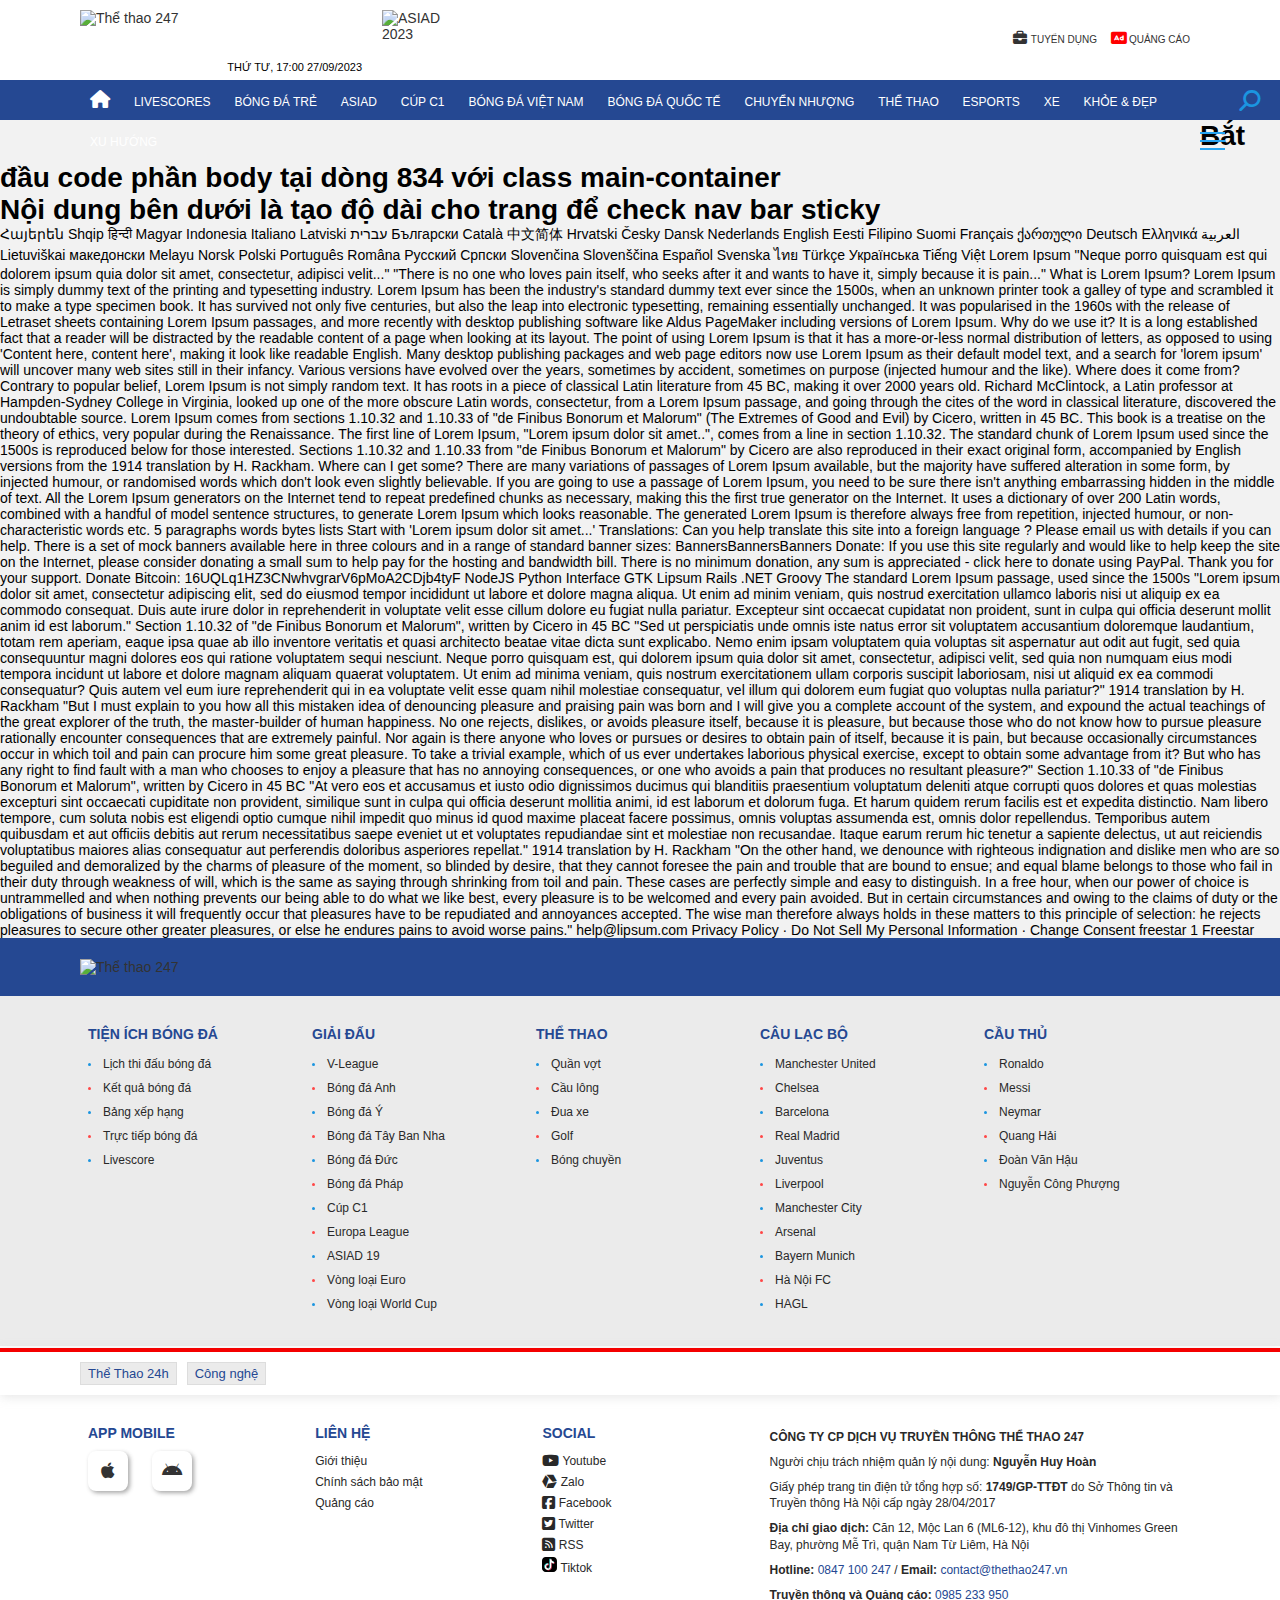
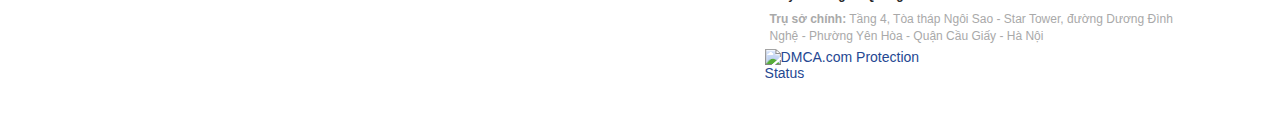
==== Web_Sport_News/index.html @ ed6957b5 "code phan header va footer cua trang web" ====
<!DOCTYPE html>
<html lang="en">
<head>
    <meta charset="UTF-8">
    <meta name="viewport" content="width=device-width, initial-scale=1.0">
    <link rel="stylesheet" href="https://cdnjs.cloudflare.com/ajax/libs/font-awesome/6.4.2/css/all.min.css">
    <link rel="stylesheet" href="./assets/css/bootstrap-5.3.1-dist/css/bootstrap-grid.min.css">
    <link rel="stylesheet" href="./assets/css/bootstrap-5.3.1-dist/js/bootstrap.min.js">
    <link rel="stylesheet" href="./assets/css/style.css">
    <link rel="shortcut icon" href="https://thethao247.vn/frontend/images/favicon.ico?v=2.3.1" type="image/x-icon">
    <title>THỂ THAO 247 - Tin thể thao, tỷ số &amp; lịch thi đấu mới nhất</title>
    
</head>
<body>

    <!-- Phan header cua trang web -->
    <header>
        <div class="container">
            <div class="top-header relative p-10-0">
                <div class="d-flex">
                    <div class="logo relative">
                        <a href="https://thethao247.vn/" title="Thể thao 247">
                            <img src="https://thethao247.vn/frontend/images/logo.svg?" alt="Thể thao 247">
                        </a>
                        <span class="date">Thứ tư, 17:00 27/09/2023</span>
                    </div>

                    <div class="logo-event">
                        <a href="https://thethao247.vn/asiad" title="ASIAD 2023">
                            <img src="https://thethao247.vn/frontend/events/asiad/img/asiad-logo.svg?v=2.3.1" width="75" height="75" style="height:60px; width:auto;" alt="ASIAD 2023">
                        </a>
                    </div>
                </div>

                <div class="submenu_social relative">
                    <ul class="submenu">
                        <li>
                            <a href="https://jobs.thethao247.vn/" target="_blank" rel="nofollow noopener">
                                <i class="fa-solid fa-briefcase"></i>
                                Tuyển dụng
                            </a>
                        </li>
                        <li>
                            <a rel="nofollow" href="/bao-gia.html" title="Quảng cáo">
                                <i style="color: red;" class="fa-solid fa-rectangle-ad"></i>
                                Quảng cáo
                            </a>
                        </li>
                    </ul>
                </div>
            </div>
        </div>

        <nav id="navbar" class="navigation">
            <div class="main_nav">
                <div class="container">
                    <ul style="list-style: none;" class="nav_content">
                        <li>
                            <a href="https://thethao247.vn/#" title="Trang chủ Thể Thao 247" class="home-icon">
                                <i class="fa fa-home" aria-hidden="true"></i>
                            </a>
                        </li>

                        <li>
                            <a class="relative " href="https://thethao247.vn/livescores/" title="Livescores">
                                Livescores
                            </a>
                        </li>

                        <li>
                            <a class="relative " href="https://thethao247.vn/bong-da-tre-c329/" title="Bóng đá trẻ">
                                Bóng đá trẻ
                            </a>
                        </li>

                        <li id="asiad_hover">
                            <a  class="relative " href="https://thethao247.vn/asiad" title="ASIAD ">
                                ASIAD
                            </a>
                            <div id="asiad_hover_display" class="cate-child bg-3">
                                <div class="container">
                                    <nav>
                                        <a href="https://thethao247.vn/asiad/bong-da" title="Bóng đá">
                                            Bóng đá 
                                        </a>
                                        <a href="https://thethao247.vn/406-lich-thi-dau-bong-da-nam-asiad-2023-d295588.html" title="Lịch bóng đá nam">
                                            Lịch bóng đá nam 
                                        </a>
                                        <a href="https://thethao247.vn/73-bang-tong-sap-huy-chuong-asiad-2023-d295903.html" title="Bảng tổng sắp">
                                            Bảng tổng sắp 
                                        </a>
                                        <a href="https://thethao247.vn/asiad/esports" title="Esports">
                                            Esports 
                                        </a>
                                        <a href="https://thethao247.vn/asiad/mon-khac" title="Môn khác">
                                            Môn khác 
                                        </a>
                                    </nav>
                                </div>
                            </div>
                        </li>

                        <li>
                            <a class="relative " href="https://thethao247.vn/champions-league-c13/" title="Cúp C1">
                                Cúp C1
                            </a>
                        </li>

                        <li id="football_vn">
                            <a class="relative " href="https://thethao247.vn/bong-da-viet-nam-c1/" title="Bóng đá Việt Nam">
                            Bóng đá Việt Nam
                            </a>
                            <div id="football_vn_display" class="cate-child bg-5">
                                <div class="container">
                                    <nav>
                                        <a href="https://thethao247.vn/v-league-c15/" title="V-League">
                                            V-League 
                                        </a>
                                        <a href="https://thethao247.vn/tuyen-quoc-gia-vn-c19/" title="Đội tuyển Quốc gia">
                                            Đội tuyển Quốc gia 
                                        </a>
                                        <a href="https://thethao247.vn/bong-da-nu-viet-nam-c20/" title="Bóng Đá Nữ">
                                            Bóng Đá Nữ
                                        </a>
                                        <a href="https://thethao247.vn/u23-asian-cup" title="U23 Châu Á">
                                            U23 Châu Á 
                                        </a>
                                        <a href="https://thethao247.vn/u20-chau-a-c321/" title="U20 Châu Á">
                                            U20 Châu Á 
                                        </a>
                                        <a href="https://thethao247.vn/aff-cup" title="AFF Cup 2022">
                                            AFF Cup 2022 
                                        </a>
                                        <a href="https://thethao247.vn/noi-soi-bong-da-viet-c33/" title="Sự kiện">
                                            Sự kiện 
                                        </a>
                                        <ul class="more_sub_cate">
                                            <li id="more_view">
                                                <a href="#">Xem thêm 
                                                    <i style="color: inherit;" class="fa fa-angle-down" aria-hidden="true"></i>
                                                </a>
                                                <ul id="more_view_display" class="list_more_sub_cate">
                                                    <li>
                                                        <a href="https://thethao247.vn/aff-cup" title="AFF Cup 2021">
                                                            AFF Cup 2021 
                                                        </a>
                                                    </li>
                                                    <li>
                                                        <a href="https://thethao247.vn/u17-asian-cup" title="U17 Châu Á">
                                                            U17 Châu Á 
                                                        </a>
                                                    </li>
                                                    <li>
                                                        <a href="https://thethao247.vn/sea-games" title="SEA Games 32">
                                                            SEA Games 32 
                                                        </a>
                                                    </li>
                                                    <li>
                                                        <a href="https://thethao247.vn/aff-u19" title="AFF U19">
                                                            AFF U19 
                                                        </a>
                                                    </li>
                                                    <li>
                                                        <a href="/aff-u16" title="AFF U16">
                                                            AFF U16 
                                                        </a>
                                                    </li>
                                                    <li>
                                                        <a href="https://thethao247.vn/futsal-c184/" title="Futsal">
                                                            Futsal 
                                                        </a>
                                                    </li>
                                                    <li>
                                                        <a href="https://thethao247.vn/u21-quoc-te-2020-c220/" title="U21 Quốc Gia">
                                                            U21 Quốc Gia 
                                                        </a>
                                                    </li>
                                                    <li>
                                                        <a href="https://thethao247.vn/u23-asian-cup" title="U23 Châu Á">
                                                            U23 Châu Á 
                                                        </a>
                                                    </li>
                                                    <li>
                                                        <a href="https://thethao247.vn/u19-quoc-gia-c225/" title="U19 Việt Nam">
                                                            U19 Việt Nam 
                                                        </a>
                                                    </li>
                                                    <li>
                                                        <a href="https://thethao247.vn/afc-cup-champions-league-c226/" title="AFC Cup - C1">
                                                            AFC Cup - C1 
                                                        </a>
                                                    </li>
                                                    <li>
                                                        <a href="https://thethao247.vn/thai-league-c227/" title="Thai League">
                                                            Thai League 
                                                        </a>
                                                    </li>
                                                    <li>
                                                        <a href="https://thethao247.vn/jleague-2021-c291/" title="J.League 2021">
                                                            J.League 2021 
                                                        </a>
                                                    </li>
                                                </ul>
                                            </li>
                                        </ul>
                                    </nav>
                                </div>
                            </div>
                        </li>

                        <li id="football_world">
                            <a class="relative " href="https://thethao247.vn/bong-da-quoc-te-c2/" title="Bóng đá quốc tế">
                                Bóng đá quốc tế
                            </a>
                            <div id="football_world_display" class="cate-child bg-6">
                                <div class="container">
                                    <nav>
                                        <a href="https://thethao247.vn/europa-league-c75/" title="Cúp C2 Europa League">
                                            Cúp C2 Europa League 
                                        </a>
                                        <a href="/euro" title="Euro 2024">
                                            Euro 2024 
                                        </a>
                                        <a href="https://thethao247.vn/bong-da-anh-c8/" title="Bóng đá Anh">
                                            Bóng đá Anh 
                                        </a>
                                        <a href="https://thethao247.vn/uefa-nations-league-c323/" title="UEFA Nations League">
                                            UEFA Nations League 
                                        </a>
                                        <a href="https://thethao247.vn/champions-league-c13/" title="Cúp C1">
                                            Cúp C1 
                                        </a>
                                        <a href="https://thethao247.vn/bong-da-tbn-c9/" title="Bóng đá Tây Ban Nha">
                                            Bóng đá Tây Ban Nha 
                                        </a>
                                        <a href="https://thethao247.vn/bong-da-y-c10/" title="Bóng đá Ý">
                                            Bóng đá Ý 
                                        </a>
                                        <ul class="more_sub_cate">
                                            <li id="football_world_more_view">
                                                <a href="#">
                                                    Xem thêm 
                                                    <i style="color: inherit;" class="fa fa-angle-down" aria-hidden="true"></i>
                                                </a>
                                                <ul id="football_world_more_view_display" class="list_more_sub_cate">
                                                    <li>
                                                        <a href="https://thethao247.vn/bong-da-phap-c12/" title="Bóng đá Pháp">
                                                            Bóng đá Pháp 
                                                        </a>
                                                    </li>
                                                    <li>
                                                        <a href="https://thethao247.vn/cac-giai-bong-da-quoc-te-khac-c34/" title="Các giải khác">
                                                            Các giải khác 
                                                        </a>
                                                    </li>
                                                    <li>
                                                        <a href="/world-cup" title="World Cup 2022">
                                                            World Cup 2022 
                                                        </a>
                                                    </li>
                                                    <li>
                                                        <a href="https://thethao247.vn/europa-league-c75/" title="Cúp C2 Europa League">
                                                            Cúp C2 Europa League 
                                                        </a>
                                                    </li>
                                                    <li>
                                                        <a href="https://thethao247.vn/confederations-cup-c84/" title="Confederations Cup">
                                                            Confederations Cup 
                                                        </a>
                                                    </li>
                                                    <li>
                                                        <a href="https://thethao247.vn/copa-america-c186/" title="Copa America 2024">
                                                            Copa America 2024 
                                                        </a>
                                                    </li>
                                                    <li>
                                                        <a href="https://thethao247.vn/icc-international-champions-cup-c216/" title="ICC 2019">
                                                            ICC 2019 
                                                        </a>
                                                    </li>
                                                    <li>
                                                        <a href="https://thethao247.vn/danh-thu-c221/" title="Danh thủ">
                                                            Danh thủ 
                                                        </a>
                                                    </li>
                                                    <li>
                                                        <a href="https://thethao247.vn/concacaf-gold-cup-c224/" title="CONCACAF Gold Cup">
                                                            CONCACAF Gold Cup 
                                                        </a>
                                                    </li>
                                                    <li>
                                                        <a href="https://thethao247.vn/nhan-dinh-bong-da-c288/" title="Nhận định bóng đá ">
                                                            Nhận định bóng đá 
                                                        </a>
                                                    </li>
                                                    <li>
                                                        <a href="https://thethao247.vn/bong-da-duc-c11/" title="Bóng đá Đức">
                                                            Bóng đá Đức 
                                                        </a>
                                                    </li>
                                                </ul>
                                            </li>
                                        </ul>
                                    </nav>
                                </div>
                            </div>
                        </li>

                        <li>
                            <a class="relative " href="https://thethao247.vn/tin-chuyen-nhuong-c14/" title="Chuyển nhượng">
                                Chuyển nhượng
                            </a>
                        </li>

                        <li id="sport_nav_bar">
                            <a class="relative " href="https://thethao247.vn/the-thao-tong-hop-c5/" title="Thể Thao">
                                Thể Thao
                            </a>
                            <div id="sport_nav_bar_display" class="cate-child bg-0">
                                <div class="container">
                                    <nav>
                                        <a href="https://thethao247.vn/bong-chuyen-c45/" title="Bóng chuyền">
                                            Bóng chuyền 
                                        </a>
                                        <a href="https://thethao247.vn/quan-vot-tennis-c4/" title="Tennis - Quần vợt">
                                            Tennis - Quần vợt 
                                        </a>
                                        <a href="https://thethao247.vn/bong-ro-c43/" title="Bóng rổ">
                                            Bóng rổ 
                                        </a>
                                        <a href="https://thethao247.vn/vo-thuat-c228/" title="Võ thuật">
                                            Võ thuật 
                                        </a>
                                        <a href="https://thethao247.vn/the-gioi-phui-c192/" title="Thế giới Phủi">
                                            Thế giới Phủi 
                                        </a>
                                        <a href="https://thethao247.vn/cac-mon-khac-c46/" title="Các môn khác">
                                            Các môn khác 
                                        </a>
                                        <a href="https://thethao247.vn/mma-c317/" title="MMA">
                                            MMA 
                                        </a>
                                        <ul class="more_sub_cate">
                                            <li id="sport_nav_bar_more_view">
                                                <a href="#">
                                                    Xem thêm 
                                                    <i style="color: inherit;" class="fa fa-angle-down" aria-hidden="true"></i>
                                                </a>
                                                <ul style="background: #0072bb;" id="sport_nav_bar_more_view_display" class="list_more_sub_cate">
                                                    <li>
                                                        <a href="https://thethao247.vn/golf-c42/" title="Golf">
                                                            Golf 
                                                        </a>
                                                    </li>
                                                    <li>
                                                        <a href="https://thethao247.vn/cau-long-c44/" title="Cầu lông">
                                                            Cầu lông 
                                                        </a>
                                                    </li>
                                                    <li>
                                                        <a href="https://thethao247.vn/doc-gia-viet-c47/" title="Độc giả viết">
                                                            Độc giả viết 
                                                        </a>
                                                    </li>
                                                    <li>
                                                        <a href="https://thethao247.vn/nhan-vat-su-kien-the-thao-c121/" title="Nhân vật &amp; Sự kiện">
                                                            Nhân vật &amp; Sự kiện 
                                                        </a>
                                                    </li>
                                                    <li>
                                                        <a href="https://thethao247.vn/chay-bo-c287/" title="Chạy bộ">
                                                            Chạy bộ 
                                                        </a>
                                                    </li>
                                                    <li>
                                                        <a href="https://thethao247.vn/vo-thuat-c228/" title="Võ thuật">
                                                            Võ thuật 
                                                        </a>
                                                    </li>
                                                </ul>
                                            </li>
                                        </ul>
                                    </nav>
                                </div>
                            </div>
                        </li>

                        <li id="esports_nav">
                            <a class="relative " href="https://thethao247.vn/esports-c180/" title="Esports">
                                Esports
                            </a>
                            <div id="esports_nav_display" class="cate-child bg-1">
                                <div class="container">
                                    <nav>
                                        <a href="https://thethao247.vn/lien-minh-huyen-thoai-c181/" title="LMHT">
                                            LMHT 
                                        </a>
                                        <a href="https://thethao247.vn/dau-truong-chan-ly-c303/" title="Đấu Trường Chân Lý">
                                            Đấu Trường Chân Lý 
                                        </a>
                                        <a href="https://thethao247.vn/lmht-toc-chien-c289/" title="LMHT Tốc Chiến">
                                            LMHT Tốc Chiến 
                                        </a>
                                        <a href="https://thethao247.vn/valorant-c305/" title="Valorant">
                                            Valorant 
                                        </a>
                                        <a href="https://thethao247.vn/genshin-impact-c306/" title="Genshin Impact">
                                            Genshin Impact 
                                        </a>
                                        <a href="https://thethao247.vn/cosplay-c307/" title="Cosplay">
                                            Cosplay 
                                        </a>
                                        <a href="https://thethao247.vn/pubg-c236/" title="PUBG">
                                            PUBG 
                                        </a>
                                        <ul class="more_sub_cate">
                                            <li id="esports_nav_more_view">
                                                <a href="#">
                                                    Xem thêm 
                                                    <i style="color: inherit;" class="fa fa-angle-down" aria-hidden="true"></i>
                                                </a>
                                                <ul id="esports_nav_more_view_display" class="list_more_sub_cate">
                                                    <li>
                                                        <a href="https://thethao247.vn/Giftcode-c304/" title="Giftcode">
                                                            Giftcode 
                                                        </a>
                                                    </li>
                                                    <li>
                                                        <a href="https://thethao247.vn/lien-quan-mobile-c241/" title="Liên Quân Mobile">
                                                            Liên Quân Mobile 
                                                        </a>
                                                    </li>
                                                    <li>
                                                        <a href="https://thethao247.vn/fifa-online-3-c182/" title="FIFA Online 4">
                                                            FIFA Online 4 
                                                        </a>
                                                    </li>
                                                    <li>
                                                        <a href="https://thethao247.vn/dota-2-c244/" title="Dota 2">
                                                            Dota 2 
                                                        </a>
                                                    </li>
                                                    <li>
                                                        <a href="https://thethao247.vn/pes-c280/" title="PES">
                                                            PES 
                                                        </a>
                                                    </li>
                                                </ul>
                                            </li>
                                        </ul>
                                    </nav>
                                </div>
                            </div>
                        </li>

                        <li id="car_nav_bar">
                            <a class="relative " href="https://thethao247.vn/xe-co-c191/" title="Xe">
                                Xe
                            </a>
                            <div id="car_nav_bar_display" class="cate-child bg-2">
                                <div class="container">
                                    <nav>
                                        <a href="https://thethao247.vn/dua-xe-c41/" title="Đua xe">
                                            Đua xe 
                                        </a>
                                        <a href="https://thethao247.vn/o-to-c200/" title="Ô tô">
                                            Ô tô 
                                        </a>
                                        <a href="https://thethao247.vn/xe-may-c201/" title="Xe máy">
                                            Xe máy 
                                        </a>
                                        <a href="https://thethao247.vn/bang-gia-xe-c202/" title="Bảng giá xe">
                                            Bảng giá xe 
                                        </a>
                                        <a href="https://thethao247.vn/tu-van-c203/" title="Tư vấn">
                                            Tư vấn 
                                        </a>
                                        <a href="https://thethao247.vn/danh-gia-xe-c204/" title="Đánh giá xe">
                                            Đánh giá xe 
                                        </a>
                                        <a href="https://thethao247.vn/kinh-nghiem-xe-co-c205/" title="Kinh nghiệm xe cộ">
                                            Kinh nghiệm xe cộ 
                                        </a>
                                        <ul class="more_sub_cate">
                                            <li id="car_nav_bar_more_view">
                                                <a href="#">
                                                    Xem thêm 
                                                    <i style="color: inherit;" class="fa fa-angle-down" aria-hidden="true"></i>
                                                </a>
                                                <ul id="car_nav_bar_more_view_display" class="list_more_sub_cate">
                                                    <li>
                                                        <a href="https://thethao247.vn/camera-hanh-trinh-c206/" title="Camera Hành Trình">
                                                            Camera Hành Trình 
                                                        </a>
                                                    </li>
                                                    <li>
                                                        <a href="https://thethao247.vn/dua-xe-f1-2020-c285/" title="Đua xe F1 2022">
                                                            Đua xe F1 2022 
                                                        </a>
                                                    </li>
                                                </ul>
                                            </li>
                                        </ul>
                                    </nav>
                                </div>
                            </div>
                        </li>

                        <li>
                            <a class="relative " href="https://thethao247.vn/list-c261/" title="Khỏe &amp; Đẹp">
                                    Khỏe &amp; Đẹp
                            </a>
                        </li>

                        <li id="trend_nav_bar">
                            <a class="relative " href="https://thethao247.vn/can-biet-c123/" title="Xu hướng">
                                Xu hướng
                            </a>
                            <div id="trend_nav_bar_display" class="cate-child bg-4">
                                <div class="container">
                                    <nav>
                                        <a href="https://thethao247.vn/suc-khoe-the-thao-c124/" title="Sức khỏe  &amp; thể thao">
                                            Sức khỏe &amp; thể thao 
                                        </a>
                                        <a href="https://thethao247.vn/dia-diem-the-thao-c125/" title="Địa điểm &amp; thể thao">
                                            Địa điểm &amp; thể thao 
                                        </a>
                                        <a href="https://thethao247.vn/shop-the-thao-c126/" title="Shop Thể thao">
                                            Shop Thể thao 
                                        </a>
                                        <a href="https://thethao247.vn/cong-nghe-so-c127/" title="Công nghệ số">
                                            Công nghệ số 
                                        </a>
                                    </nav>
                                </div>
                            </div>
                        </li>
                    </ul>

                    <div class="topsearch">
                        <a href="#" class="btn_search" onclick="searchClick();">
                            <i id="exit_search" class="fa-solid fa-magnifying-glass fa-rotate-90"></i>
                        </a>
                    </div>

                    <input type="checkbox" id="menu">

                    <label for="menu" class="icon_menu menu_full">
                        <div class="menu"></div>
                    </label>
                    
                    <div class="show_menu_full clwhite">
                        <div class="container">
                            <div class="d-flex">
                                <div class="col83per">
                                    <div class="d-flex">
                                        <div class="col20per mb-25">
                                            <div class="title_menu_full">
                                                Bóng đá Việt Nam
                                            </div>
                                            <ul class="list_show_menu_full">
                                                <li>
                                                <a href="https://thethao247.vn/u20-chau-a-c321/" title="U20 Châu Á">
                                                U20 Châu Á </a>
                                                </li>
                                                <li>
                                                <a href="https://thethao247.vn/v-league-c15/" title="V-League">
                                                V-League </a>
                                                </li>
                                                <li>
                                                <a href="https://thethao247.vn/tuyen-quoc-gia-vn-c19/" title="Đội tuyển Quốc gia">
                                                Đội tuyển Quốc gia </a>
                                                </li>
                                                <li>
                                                <a href="https://thethao247.vn/u19-quoc-gia-c225/" title="U19 Việt Nam">
                                                U19 Việt Nam </a>
                                                </li>
                                            </ul>
                                        </div>
                                        <div class="col20per mb-25">
                                            <div class="title_menu_full">
                                                Ngoại hạng Anh
                                            </div>
                                            <ul class="list_show_menu_full">
                                                <li>
                                                <a href="https://thethao247.vn/bong-da-anh-c8/" title="Tin tức">
                                                Tin tức </a>
                                                </li>
                                                <li>
                                                <a href="https://thethao247.vn/lich-thi-dau-bong-da/premier-league-gd9.html" title="Lịch thi đấu">
                                                Lịch thi đấu </a>
                                                </li>
                                                <li>
                                                <a href="https://thethao247.vn/bang-xep-hang-bong-da/premier-league-gd9.html" title="Bảng xếp hạng">
                                                Bảng xếp hạng </a>
                                                </li>
                                            </ul>
                                        </div>
                                        <div class="col20per mb-25">
                                            <div class="title_menu_full">
                                                Serie A
                                            </div>
                                            <ul class="list_show_menu_full">
                                                    <li>
                                                    <a href="https://thethao247.vn/bong-da-y-c10/" title="Tin tức">
                                                    Tin tức </a>
                                                    </li>
                                                    <li>
                                                    <a href="https://thethao247.vn/lich-thi-dau-bong-da/serie-a-gd15.html" title="Lịch thi đấu">
                                                    Lịch thi đấu </a>
                                                    </li>
                                                    <li>
                                                    <a href="https://thethao247.vn/bang-xep-hang-bong-da/serie-a-gd15.html" title="Bảng xếp hạng">
                                                    Bảng xếp hạng </a>
                                                    </li>
                                            </ul>
                                        </div>
                                        <div class="col20per mb-25">
                                            <div class="title_menu_full">
                                                Pháp
                                            </div>
                                            <ul class="list_show_menu_full">
                                                        <li>
                                                        <a href="https://thethao247.vn/bong-da-phap-c12/" title="Tin tức">
                                                        Tin tức </a>
                                                        </li>
                                                        <li>
                                                        <a href="https://thethao247.vn/lich-thi-dau-bong-da/ligue-1-gd10.html" title="Lịch thi đấu">
                                                        Lịch thi đấu </a>
                                                        </li>
                                                        <li>
                                                        <a href="https://thethao247.vn/bang-xep-hang-bong-da/ligue-1-gd10.html" title="Bảng xếp hạng">
                                                        Bảng xếp hạng </a>
                                                        </li>
                                            </ul>
                                        </div>
                                        <div class="col20per mb-25">
                                            <div class="title_menu_full">
                                                Tây Ban Nha
                                            </div>
                                            <ul class="list_show_menu_full">
                                                <li>
                                                <a href="https://thethao247.vn/bong-da-tbn-c9/" title="Tin tức">
                                                Tin tức </a>
                                                </li>
                                                <li>
                                                <a href="https://thethao247.vn/lich-thi-dau-bong-da/la-liga-gd14.html" title="Lịch thi đấu">
                                                Lịch thi đấu </a>
                                                </li>
                                                <li>
                                                <a href="https://thethao247.vn/bang-xep-hang-bong-da/la-liga-gd14.html" title="Bảng xếp hạng">
                                                Bảng xếp hạng </a>
                                                </li>
                                            </ul>
                                        </div>
                                        <div class="col20per mb-25">
                                            <div class="title_menu_full">
                                                Cúp C1 châu Âu
                                            </div>
                                            <ul class="list_show_menu_full">
                                                <li>
                                                <a href="https://thethao247.vn/champions-league-c13/" title="Tin tức">
                                                Tin tức </a>
                                                </li>
                                                <li>
                                                <a href="https://thethao247.vn/lich-thi-dau-bong-da/uefa-champions-league-gd3.html" title="Lịch thi đấu">
                                                Lịch thi đấu </a>
                                                </li>
                                                <li>
                                                <a href="https://thethao247.vn/bang-xep-hang-bong-da/uefa-champions-league-gd3.html" title="Bảng xếp hạng">
                                                Bảng xếp hạng </a>
                                                </li>
                                            </ul>
                                        </div>
                                        <div class="col20per mb-25">
                                            <div class="title_menu_full">
                                                Cúp C2 Europa League
                                            </div>
                                            <ul class="list_show_menu_full">
                                                <li>
                                                <a href="https://thethao247.vn/europa-league-c75/" title="Tin tức">
                                                Tin tức </a>
                                                </li>
                                                <li>
                                                <a href="https://thethao247.vn/lich-thi-dau-bong-da/uefa-europa-league-gd402.html" title="Lịch thi đấu">
                                                Lịch thi đấu </a>
                                                </li>
                                                <li>
                                                <a href="https://thethao247.vn/bang-xep-hang-bong-da/europa-league-gd402.html" title="Bảng xếp hạng">
                                                Bảng xếp hạng </a>
                                                </li>
                                            </ul>
                                        </div>
                                        <div class="col20per mb-25">
                                            <div class="title_menu_full">
                                                World Cup
                                            </div>
                                            <ul class="list_show_menu_full">
                                                <li>
                                                <a href="https://thethao247.vn/world-cup" title="Tin tức">
                                                Tin tức </a>
                                                </li>
                                                <li>
                                                <a href="/world-cup/lich-thi-dau" title="Lịch thi đấu">
                                                Lịch thi đấu </a>
                                                </li>
                                                <li>
                                                <a href="https://thethao247.vn/world-cup/bang-xep-hang-bong-da" title="Bảng xếp hạng">
                                                Bảng xếp hạng </a>
                                                </li>
                                            </ul>
                                        </div>
                                        <div class="col20per mb-25">
                                            <div class="title_menu_full">
                                                Euro
                                            </div>
                                            <ul class="list_show_menu_full">
                                                <li>
                                                <a href="https://thethao247.vn/euro" title="Tin tức">
                                                Tin tức </a>
                                                </li>
                                                <li>
                                                <a href="https://thethao247.vn/euro/lich-thi-dau-bong-da" title="Lịch thi đấu">
                                                Lịch thi đấu </a>
                                                </li>
                                                <li>
                                                <a href="https://thethao247.vn/euro/bang-xep-hang-bong-da" title="Bảng xếp hạng">
                                                Bảng xếp hạng </a>
                                                </li>
                                            </ul>
                                        </div>
                                        <div class="col20per mb-25">
                                            <div class="title_menu_full">
                                                Đức
                                            </div>
                                            <ul class="list_show_menu_full">
                                                <li>
                                                <a href="https://thethao247.vn/bong-da-duc-c11/" title="Tin tức">
                                                Tin tức </a>
                                                </li>
                                                <li>
                                                <a href="https://thethao247.vn/lich-thi-dau-bong-da/bundesliga-gd13.html" title="Lịch thi đấu">
                                                Lịch thi đấu </a>
                                                </li>
                                                <li>
                                                <a href="https://thethao247.vn/bang-xep-hang-bong-da/bundesliga-gd13.html" title="Bảng xếp hạng">
                                                Bảng xếp hạng </a>
                                                </li>
                                            </ul>
                                        </div>
                                        <div class="col20per mb-25">
                                            <div class="title_menu_full">
                                                Nhận định bóng đá
                                            </div>
                                        </div>
                                        <div class="col20per mb-25">
                                            <div class="title_menu_full">
                                                Thể Thao
                                            </div>
                                            <ul class="list_show_menu_full">
                                                <li>
                                                <a href="https://thethao247.vn/quan-vot-tennis-c4/" title="Tennis - Quần vợt">
                                                Tennis - Quần vợt </a>
                                                </li>
                                                <li>
                                                <a href="https://thethao247.vn/bong-ro-c43/" title="Bóng rổ">
                                                Bóng rổ </a>
                                                </li>
                                                <li>
                                                <a href="https://thethao247.vn/cau-long-c44/" title="Cầu lông">
                                                Cầu lông </a>
                                                </li>
                                                <li>
                                                <a href="https://thethao247.vn/bong-chuyen-c45/" title="Bóng chuyền">
                                                Bóng chuyền </a>
                                                </li>
                                                <li>
                                                <a href="https://thethao247.vn/vo-thuat-c228/" title="Võ thuật">
                                                Võ thuật </a>
                                                </li>
                                            </ul>
                                        </div>
                                    </div>
                                </div>
                                <div class="col16per">
                                    <div class="title_menu_full">Tiện ích bóng đá</div>
                                        <ul class="list_utility">
                                            <li>
                                            <a href="/livescores/" title="Livescores">
                                            <i class="fa-solid fa-video"></i> Livescore </a>
                                            </li>
                                            <li>
                                            <a href="/lich-thi-dau-bong-da/" title="Lịch thi đấu bóng đá">
                                            <i class="fa-solid fa-calendar-days"></i> Lịch thi đấu </a>
                                            </li>
                                            <li>
                                            <a href="/ket-qua-bong-da-truc-tuyen/" title="Kết quả bóng đá">
                                            <i class="fa-solid fa-medal"></i> Kết quả </a>
                                            </li>
                                            <li class="news-24h">
                                            <a href="/bang-xep-hang-bong-da/" title="Bảng xếp hạng bóng đá">
                                            <i class="fa-solid fa-ranking-star"></i> BXH </a>
                                            </li>
                                            <li class="tructiep-li">
                                            <a href="/truc-tiep-bong-da-vip/" title="Trực tiếp bóng đá">
                                            <img src="https://thethao247.vn/frontend/images/ico_tructiep.svg" class="tructiep-icon loading" alt="Trực tiếp"> Trực tiếp </a>
                                            </li>
                                        </ul>
                                    </div>
                                </div>
                            </div>
                        </div>
                    </div>
                </div>
            </div>
        </nav>

        <div class="box_search" id="box_search">
            <div class="container">
                <div class="relative">
                    <form style="height: 50px;display: flex;" action="">
                        <input class="input_search" type="text" placeholder="ĐƯỢC CẢI TIẾN BỞI GOOGLE">
                        <button style="cursor: pointer;height: 30px;width: 30px; margin-top: 5px;margin-left: 15px;padding: 5px;border: 1px solid #4d90fe;background-color: #4d90fe;border-radius: 50%;">
                            <i style="color: white;" class="fa-solid fa-magnifying-glass"></i>
                        </button>
                    </form>
                </div>
            </div>
        </div>
    </header>

    <!-- The de viet noi dung cua trang web -->
    <!-- Phan body cua trang web se duoc code bat dau tu day -------------------------------------------------->
    <div style="height: auto  !important;" class="main-container">
        <h1>
            Bắt đầu code phần body tại dòng 834 với class main-container <br> Nội dung bên dưới là tạo độ dài cho trang để check nav bar sticky
        </h1>
        <p>
            Հայերեն Shqip ‫العربية Български Català 中文简体 Hrvatski Česky Dansk Nederlands English Eesti Filipino Suomi Français ქართული Deutsch Ελληνικά ‫עברית हिन्दी Magyar Indonesia Italiano Latviski Lietuviškai македонски Melayu Norsk Polski Português Româna Pyccкий Српски Slovenčina Slovenščina Español Svenska ไทย Türkçe Українська Tiếng Việt Lorem Ipsum "Neque porro quisquam est qui dolorem ipsum quia dolor sit amet, consectetur, adipisci velit..." "There is no one who loves pain itself, who seeks after it and wants to have it, simply because it is pain..." What is Lorem Ipsum? Lorem Ipsum is simply dummy text of the printing and typesetting industry. Lorem Ipsum has been the industry's standard dummy text ever since the 1500s, when an unknown printer took a galley of type and scrambled it to make a type specimen book. It has survived not only five centuries, but also the leap into electronic typesetting, remaining essentially unchanged. It was popularised in the 1960s with the release of Letraset sheets containing Lorem Ipsum passages, and more recently with desktop publishing software like Aldus PageMaker including versions of Lorem Ipsum. Why do we use it? It is a long established fact that a reader will be distracted by the readable content of a page when looking at its layout. The point of using Lorem Ipsum is that it has a more-or-less normal distribution of letters, as opposed to using 'Content here, content here', making it look like readable English. Many desktop publishing packages and web page editors now use Lorem Ipsum as their default model text, and a search for 'lorem ipsum' will uncover many web sites still in their infancy. Various versions have evolved over the years, sometimes by accident, sometimes on purpose (injected humour and the like). Where does it come from? Contrary to popular belief, Lorem Ipsum is not simply random text. It has roots in a piece of classical Latin literature from 45 BC, making it over 2000 years old. Richard McClintock, a Latin professor at Hampden-Sydney College in Virginia, looked up one of the more obscure Latin words, consectetur, from a Lorem Ipsum passage, and going through the cites of the word in classical literature, discovered the undoubtable source. Lorem Ipsum comes from sections 1.10.32 and 1.10.33 of "de Finibus Bonorum et Malorum" (The Extremes of Good and Evil) by Cicero, written in 45 BC. This book is a treatise on the theory of ethics, very popular during the Renaissance. The first line of Lorem Ipsum, "Lorem ipsum dolor sit amet..", comes from a line in section 1.10.32. The standard chunk of Lorem Ipsum used since the 1500s is reproduced below for those interested. Sections 1.10.32 and 1.10.33 from "de Finibus Bonorum et Malorum" by Cicero are also reproduced in their exact original form, accompanied by English versions from the 1914 translation by H. Rackham. Where can I get some? There are many variations of passages of Lorem Ipsum available, but the majority have suffered alteration in some form, by injected humour, or randomised words which don't look even slightly believable. If you are going to use a passage of Lorem Ipsum, you need to be sure there isn't anything embarrassing hidden in the middle of text. All the Lorem Ipsum generators on the Internet tend to repeat predefined chunks as necessary, making this the first true generator on the Internet. It uses a dictionary of over 200 Latin words, combined with a handful of model sentence structures, to generate Lorem Ipsum which looks reasonable. The generated Lorem Ipsum is therefore always free from repetition, injected humour, or non-characteristic words etc. 5 paragraphs words bytes lists Start with 'Lorem ipsum dolor sit amet...' Translations: Can you help translate this site into a foreign language ? Please email us with details if you can help. There is a set of mock banners available here in three colours and in a range of standard banner sizes: BannersBannersBanners Donate: If you use this site regularly and would like to help keep the site on the Internet, please consider donating a small sum to help pay for the hosting and bandwidth bill. There is no minimum donation, any sum is appreciated - click here to donate using PayPal. Thank you for your support. Donate Bitcoin: 16UQLq1HZ3CNwhvgrarV6pMoA2CDjb4tyF NodeJS Python Interface GTK Lipsum Rails .NET Groovy The standard Lorem Ipsum passage, used since the 1500s "Lorem ipsum dolor sit amet, consectetur adipiscing elit, sed do eiusmod tempor incididunt ut labore et dolore magna aliqua. Ut enim ad minim veniam, quis nostrud exercitation ullamco laboris nisi ut aliquip ex ea commodo consequat. Duis aute irure dolor in reprehenderit in voluptate velit esse cillum dolore eu fugiat nulla pariatur. Excepteur sint occaecat cupidatat non proident, sunt in culpa qui officia deserunt mollit anim id est laborum." Section 1.10.32 of "de Finibus Bonorum et Malorum", written by Cicero in 45 BC "Sed ut perspiciatis unde omnis iste natus error sit voluptatem accusantium doloremque laudantium, totam rem aperiam, eaque ipsa quae ab illo inventore veritatis et quasi architecto beatae vitae dicta sunt explicabo. Nemo enim ipsam voluptatem quia voluptas sit aspernatur aut odit aut fugit, sed quia consequuntur magni dolores eos qui ratione voluptatem sequi nesciunt. Neque porro quisquam est, qui dolorem ipsum quia dolor sit amet, consectetur, adipisci velit, sed quia non numquam eius modi tempora incidunt ut labore et dolore magnam aliquam quaerat voluptatem. Ut enim ad minima veniam, quis nostrum exercitationem ullam corporis suscipit laboriosam, nisi ut aliquid ex ea commodi consequatur? Quis autem vel eum iure reprehenderit qui in ea voluptate velit esse quam nihil molestiae consequatur, vel illum qui dolorem eum fugiat quo voluptas nulla pariatur?" 1914 translation by H. Rackham "But I must explain to you how all this mistaken idea of denouncing pleasure and praising pain was born and I will give you a complete account of the system, and expound the actual teachings of the great explorer of the truth, the master-builder of human happiness. No one rejects, dislikes, or avoids pleasure itself, because it is pleasure, but because those who do not know how to pursue pleasure rationally encounter consequences that are extremely painful. Nor again is there anyone who loves or pursues or desires to obtain pain of itself, because it is pain, but because occasionally circumstances occur in which toil and pain can procure him some great pleasure. To take a trivial example, which of us ever undertakes laborious physical exercise, except to obtain some advantage from it? But who has any right to find fault with a man who chooses to enjoy a pleasure that has no annoying consequences, or one who avoids a pain that produces no resultant pleasure?" Section 1.10.33 of "de Finibus Bonorum et Malorum", written by Cicero in 45 BC "At vero eos et accusamus et iusto odio dignissimos ducimus qui blanditiis praesentium voluptatum deleniti atque corrupti quos dolores et quas molestias excepturi sint occaecati cupiditate non provident, similique sunt in culpa qui officia deserunt mollitia animi, id est laborum et dolorum fuga. Et harum quidem rerum facilis est et expedita distinctio. Nam libero tempore, cum soluta nobis est eligendi optio cumque nihil impedit quo minus id quod maxime placeat facere possimus, omnis voluptas assumenda est, omnis dolor repellendus. Temporibus autem quibusdam et aut officiis debitis aut rerum necessitatibus saepe eveniet ut et voluptates repudiandae sint et molestiae non recusandae. Itaque earum rerum hic tenetur a sapiente delectus, ut aut reiciendis voluptatibus maiores alias consequatur aut perferendis doloribus asperiores repellat." 1914 translation by H. Rackham "On the other hand, we denounce with righteous indignation and dislike men who are so beguiled and demoralized by the charms of pleasure of the moment, so blinded by desire, that they cannot foresee the pain and trouble that are bound to ensue; and equal blame belongs to those who fail in their duty through weakness of will, which is the same as saying through shrinking from toil and pain. These cases are perfectly simple and easy to distinguish. In a free hour, when our power of choice is untrammelled and when nothing prevents our being able to do what we like best, every pleasure is to be welcomed and every pain avoided. But in certain circumstances and owing to the claims of duty or the obligations of business it will frequently occur that pleasures have to be repudiated and annoyances accepted. The wise man therefore always holds in these matters to this principle of selection: he rejects pleasures to secure other greater pleasures, or else he endures pains to avoid worse pains." help@lipsum.com Privacy Policy · Do Not Sell My Personal Information · Change Consent freestar 1 Freestar
        </p>
        
    </div>

    <!-- Phan footer cua trang web --------------------------------------------------------------->

    <footer>
        <div class="top-footer">
            <div class="container">
                <div class="top-footer-content">
                    <a href="/" class="logo-footer p-15-0" title="Thể thao 247">
                        <img src="https://thethao247.vn/frontend/images/logo_mobile_footer.png" width="170" alt="Thể thao 247">
                    </a>
                </div>
            </div>
        </div>

        <div class="menu-footer">
            <div class="container">
                <div class="menu-footer-content">
                    <div class="left">
                        <div class="list_bot_cat">
                            <p class="title_ver_com ">
                                Tiện ích bóng đá
                            </p>
                            <ul>
                                <li><a href="/lich-thi-dau-bong-da/" title="Lịch thi đấu bóng đá">Lịch thi đấu bóng đá</a></li>
                                <li><a href="/ket-qua-bong-da-truc-tuyen/" title="Kết quả bóng đá">Kết quả bóng đá</a></li>
                                <li><a href="/bang-xep-hang-bong-da/" title="Bảng xếp hạng">Bảng xếp hạng</a></li>
                                <li><a href="/truc-tiep-bong-da-vip/" title="Trực tiếp bóng đá">Trực tiếp bóng đá</a></li>
                                <li><a href="/livescores/" title="Livescore">Livescore</a></li>
                            </ul>
                        </div>
                        <div class="list_bot_cat">
                            <p class="title_ver_com ">
                                Giải đấu
                            </p>
                            <ul>
                                <li><a href="/v-league-c15/" title="V-League">V-League</a></li>
                                <li><a href="/bong-da-anh-c8/" title="Bóng đá Anh">Bóng đá Anh</a></li>
                                <li><a href="/bong-da-y-c10/" title="Bóng đá Ý">Bóng đá Ý</a></li>
                                <li><a href="/bong-da-tbn-c9/" title="Bóng đá Tây Ban Nha">Bóng đá Tây Ban Nha</a></li>
                                <li><a href="/bong-da-duc-c11/" title="Bóng đá Đức">Bóng đá Đức</a></li>
                                <li><a href="/bong-da-phap-c12/" title="Bóng đá Pháp">Bóng đá Pháp</a></li>
                                <li><a href="/champions-league-c13/" title="Cúp C1">Cúp C1</a></li>
                                <li><a href="/europa-league-c75/" title="Europa League">Europa League</a></li>
                                <li><a href="/asiad" title="ASIAD 19">ASIAD 19</a></li>
                                <li><a href="/euro" title="Vòng loại Euro">Vòng loại Euro</a></li>
                                <li><a href="/world-cup" title="Vòng loại World Cup">Vòng loại World Cup</a></li>
                            </ul>
                        </div>
                        <div class="list_bot_cat">
                            <p class="title_ver_com ">
                                Thể Thao
                            </p>
                            <ul>
                                <li><a href="//thethao247.vn/quan-vot-tennis-c4/" title="Quần vợt">Quần vợt</a></li>
                                <li><a href="//thethao247.vn/cau-long-c44/" title="Cầu lông">Cầu lông</a></li>
                                <li><a href="//thethao247.vn/dua-xe-c41/" title="Đua xe">Đua xe</a></li>
                                <li><a href="//thethao247.vn/golf-c42/" title="Golf">Golf</a></li>
                                <li><a href="//thethao247.vn/bong-chuyen-c45/" title="Bóng chuyền">Bóng chuyền</a></li>
                            </ul>
                        </div>
                    </div>
                    <div class="right">
                        <div class="list_bot_cat">
                            <p class="title_ver_com ">
                                Câu lạc bộ
                            </p>
                            <ul>
                                <li><a href="/livescores/team/manchester-utd/ppjDR086/squad/" title="Manchester United">Manchester United</a></li>
                                <li><a href="/livescores/team/chelsea/4fGZN2oK/squad/" title="Chelsea">Chelsea</a></li>
                                <li><a href="/bong-da-anh-c8/" title="Barcelona">Barcelona</a></li>
                                <li><a href="/livescores/team/real-madrid/W8mj7MDD/squad/" title="Real Madrid">Real Madrid</a></li>
                                <li><a href="/livescores/team/juventus/C06aJvIB/squad/" title="Juventus">Juventus</a></li>
                                <li><a href="/livescores/team/liverpool/lId4TMwf/squad/" title="Liverpool">Liverpool</a></li>
                                <li><a href="/livescores/team/manchester-city/Wtn9Stg0/squad/" title="Manchester City">Manchester City</a></li>
                                <li><a href="/livescores/team/arsenal/hA1Zm19f/squad/" title="Arsenal">Arsenal</a></li>
                                <li><a href="/livescores/team/bayern-munich/nVp0wiqd/squad/" title="Bayern Munich">Bayern Munich</a></li>
                                <li><a href="/livescores/team/ha-noi-fc/x2LRDuqP/squad/" title="Hà Nội FC">Hà Nội FC</a></li>
                                <li><a href="/livescores/team/hagl/4GHm8BQg/squad/" title="HAGL">HAGL</a></li>
                            </ul>
                        </div>
                        <div class="list_bot_cat">
                            <p class="title_ver_com ">Cầu thủ</p>
                            <ul>
                                <li><a href="/ronaldo-tag/" title="LiveScore">Ronaldo</a></li>
                                <li><a href="/messi-tag/" title="Messi">Messi</a></li>
                                <li><a href="/neymar-tag/" title="Neymar">Neymar</a></li>
                                <li><a href="/quang-hai-tag/" title="Quang Hải">Quang Hải</a></li>
                                <li><a href="/doan-van-hau-tag/" title="Đoàn Văn Hậu">Đoàn Văn Hậu</a></li>
                                <li><a href="/nguyen-cong-phuong-tag/" title="Nguyễn Công Phượng">Nguyễn Công Phượng</a></li>
                            </ul>
                        </div>
                    </div>
                </div>
            </div>
        </div>

        <div class="tag-footer">
            <div class="container">
                <div class="pkg">
                    <a href="/the-thao-24h.html" class="key_footer_tag" target="_blank" rel="noopener" title="Thể Thao 24h">Thể Thao 24h</a>
                    <a class="key_footer_tag" target="_blank" href="https://www.techz.vn/" rel="noopener" title="Techz.vn">Công nghệ</a>
                </div>
            </div>
        </div>

        <div class="info-footer">
            <div class="container">
                <div class="info-footer-content">
                    <div class="col_app_com">
                        <p class="title_ver_com ">
                            App Mobile
                        </p>
                        <ul class="list_ver_com" id="dowload_footer">
                            <li>
                            <a href="https://apps.apple.com/app/id1485962204" target="_blank" rel="nofollow noopener" class="icon_appstore">
                            <i class="fab fa-apple"></i>
                            </a>
                            </li>
                            <li>
                            <a href="https://play.google.com/store/apps/details?id=vn.thethao247.android&amp;hl=vi" target="_blank" rel="nofollow noopener" class="icon_appstore icon_android">
                            <i class="fab fa-android"></i>
                            </a>
                            </li>
                        </ul>
                    </div>

                    <div class="col_ver_com">
                        <p class="title_ver_com ">
                            Liên hệ
                        </p>
                        <ul class="list_ver_com">
                            <li><a href="/gioi-thieu-p1.html" rel="nofollow">Giới thiệu</a></li>
                            <li><a href="/chinh-sach-bao-mat-p5.html" rel="nofollow">Chính sách bảo mật</a></li>
                            <li><a href="/bao-gia.html" rel="nofollow">Quảng cáo</a></li>
                        </ul>
                    </div>

                    <div class="col_ver_com">
                        <p class="title_ver_com ">
                            Social
                        </p>
                        <ul class="list_ver_com">
                            <li>
                            <a href="https://www.youtube.com/channel/UCxgM0479aF4tTYk2aPDn39Q" title="Youtube Thể Thao 247" target="_blank" rel="nofollow noopener">
                                <i class="fa-brands fa-youtube fa-lg"></i> Youtube
                            </a>
                            </li>
                            <li>
                            <a href="https://oa.zalo.me/thethao247" title="Zalo Thể Thao 247" target="_blank" rel="nofollow noopener">
                                <i class="fa-brands fa-instalod fa-lg"></i> Zalo
                            </a>
                            </li>
                            <li>
                            <a href="https://www.facebook.com/thethao247.vn" title="Facebook Thể Thao 247" target="_blank" rel="nofollow noopener">
                                <i class="fa-brands fa-square-facebook fa-lg"></i> Facebook
                            </a>
                            </li>
                            <li>
                            <a href="https://twitter.com/thethao247vn" title="Twitter Thể Thao 247" target="_blank" rel="nofollow noopener">
                                <i class="fa-brands fa-square-twitter fa-lg"></i> Twitter
                            </a>
                            </li>
                            <li>
                            <a href="/rss.html" rel="nofollow" title="RSS Thể Thao 247">
                                <i class="fa-solid fa-square-rss fa-lg"></i> RSS
                            </a>
                            </li>
                            <li>
                            <a href="https://www.tiktok.com/@thethao247.vn" rel="nofollow noopener" title="Tiktok Thể Thao 247" target="_blank">
                            <svg viewBox="0 0 291.72499821636245 291.1" xmlns="http://www.w3.org/2000/svg" width="15" height="15"><path d="M219.51 291.1H71.58C32.05 291.1 0 259.05 0 219.51V71.58C0 32.05 32.05 0 71.58 0h147.93c39.53 0 71.58 32.05 71.58 71.58v147.93c.01 39.54-32.04 71.59-71.58 71.59z"></path><g fill="#25f4ee"><path d="M120.96 123.89v-8.8a64.83 64.83 0 0 0-9.23-.79c-29.93-.06-56.42 19.33-65.41 47.87s1.62 59.62 26.18 76.71c-25.77-27.58-24.3-70.83 3.28-96.6a68.425 68.425 0 0 1 45.18-18.39z"></path><path d="M122.62 223.53c16.73-.02 30.48-13.2 31.22-29.92V44.44h27.25a50.7 50.7 0 0 1-.79-9.44h-37.27v149.02c-.62 16.8-14.41 30.11-31.22 30.14-5.02-.04-9.97-1.28-14.42-3.6a31.276 31.276 0 0 0 25.23 12.97zM231.98 95.05v-8.29c-10.03 0-19.84-2.96-28.19-8.51a51.63 51.63 0 0 0 28.19 16.8z"></path></g><path d="M203.8 78.26a51.301 51.301 0 0 1-12.76-33.89h-9.95a51.564 51.564 0 0 0 22.71 33.89zM111.73 151.58c-17.28.09-31.22 14.17-31.13 31.45a31.293 31.293 0 0 0 16.71 27.53c-10.11-13.96-6.99-33.48 6.97-43.6a31.191 31.191 0 0 1 18.34-5.93c3.13.04 6.24.53 9.23 1.45v-37.93c-3.05-.46-6.14-.7-9.23-.72h-1.66v28.84c-3.01-.82-6.12-1.18-9.23-1.09z" fill="#fe2c55"></path><path d="M231.98 95.05v28.84a88.442 88.442 0 0 1-51.69-16.8v75.77c-.08 37.81-30.75 68.42-68.56 68.42a67.816 67.816 0 0 1-39.22-12.4c25.73 27.67 69.02 29.25 96.7 3.52a68.397 68.397 0 0 0 21.83-50.09v-75.56a88.646 88.646 0 0 0 51.76 16.58V96.21c-3.64-.02-7.26-.4-10.82-1.16z" fill="#fe2c55"></path><path d="M180.29 182.87V107.1a88.505 88.505 0 0 0 51.76 16.58V94.84a51.73 51.73 0 0 1-28.26-16.58 51.634 51.634 0 0 1-22.71-33.89h-27.25v149.24c-.71 17.27-15.27 30.69-32.54 29.99a31.278 31.278 0 0 1-24.06-12.9c-15.29-8.05-21.16-26.97-13.11-42.26a31.274 31.274 0 0 1 27.53-16.71c3.13.03 6.24.51 9.23 1.44V123.9c-37.74.64-67.82 32.19-67.18 69.93a68.353 68.353 0 0 0 18.73 45.86 67.834 67.834 0 0 0 39.29 11.61c37.82-.01 68.49-30.62 68.57-68.43z" fill="#fff"></path></svg>
                            Tiktok
                            </a>
                            </li>
                        </ul>
                    </div>

                    <div class="col_info_com">
                        <p class="title_ver_com "><strong>CÔNG TY CP DỊCH VỤ TRUYỀN THÔNG THỂ THAO 247</strong></p>
                        <p>Người chịu trách nhiệm quản lý nội dung: <strong>Nguyễn Huy Hoàn</strong></p>
                        <p>Giấy phép trang tin điện tử tổng hợp số: <strong>1749/GP-TTĐT</strong> do Sở Thông tin và Truyền
                        thông Hà Nội cấp ngày 28/04/2017
                        </p>
                        <p><strong>Địa chỉ giao dịch:</strong> Căn 12, Mộc Lan 6 (ML6-12), khu đô thị Vinhomes Green Bay,
                        phường Mễ Trì, quận Nam Từ Liêm, Hà Nội</p>
                        <p><strong>Hotline:</strong> <a href="tel:0847100247">0847 100 247</a> / <strong>Email:</strong>
                        <a href="mailto:contact@thethao247.vn">contact@thethao247.vn</a></p>
                        <p><strong>Truyền thông và Quảng cáo:</strong> <a href="tel:0985233950">0985 233 950</a></p>
                        <p style="color:#a9a9a9"><strong>Trụ sở chính:</strong> Tầng 4, Tòa tháp Ngôi Sao - Star Tower,
                        đường Dương Đình Nghệ - Phường Yên Hòa - Quận Cầu Giấy - Hà Nội</p>
                        <a href="https://www.dmca.com/Protection/Status.aspx?ID=d31a2a19-f919-485f-93b2-8697b3a6ff75&amp;refurl=https://thethao247.vn/" target="_blank" rel="nofollow noopener" title="DMCA.com Protection Status" class="dmca-badge"> <img style="margin-left: -5px" src="https://images.dmca.com/Badges/dmca-badge-w250-5x1-06.png?ID=d31a2a19-f919-485f-93b2-8697b3a6ff75" alt="DMCA.com Protection Status"></a>
                        <script src="https://images.dmca.com/Badges/DMCABadgeHelper.min.js"> </script>
                    </div>
                </div>
            </div>
        </div>
    </footer>
    <script src="./js/main.js"></script>
</body>
</html>
---- Web_Sport_News/assets/css/style.css ----
*{
    padding: 0;
    margin: 0;
    box-sizing: border-box;  
    list-style: none;
    font-family: 'Segoe UI', Tahoma, Geneva, Verdana, sans-serif;
}
html {
    font-family: roboto,Helvetica,Arial,sans-serif;
    font-size: 14px;
    line-height: normal;
    height: 100%;
    width: 100%;
}
body {
    background: #f2f2f2;
}
body::selection {
    background-color: #3297fd;
    color: #fff;
}
header {
    position: relative;
    background-color: #fff;
}
.clearfix {
    content: "";
    clear: both;
    display: block;
}
.container {
    width: 1120px;
    margin: 0 auto;
}
header .top-header {
    display: flex;
    flex-wrap: wrap;
    justify-content: space-between;
}
.relative {
    position: relative;
}
.p-10-0 {
    padding: 10px 0;
}
.d-flex {
    display: flex;
    flex-wrap: wrap;
    position: relative;
}
header .top-header .logo a {
    width: 282px;
}
a {
    text-decoration: none;
    color: #333;
    cursor: pointer;
    display: inline-block;
}
img {
    border: 0;
    max-width: 100%;
    height: auto;
    display: block;
}
header .top-header .logo .date {
    position: absolute;
    bottom: -3px;
    right: 0;
    font-size: 11px;
    font-weight: 500;
    text-transform: uppercase;
}
.logo-event {
    padding-left: 20px;
    padding-top: 0;
    display: flex;
    gap: 10px;
    justify-content: center;
    align-items: center;
}
header .top-header .submenu_social {
    display: flex;
    flex-wrap: wrap;
    align-items: center;
}
.submenu {
    border-right: 0;
    position: relative;
}
header .top-header .submenu_social .submenu li {
    display: inline-block;
    margin-right: 10px;
}
li {
    list-style: inside none;
}
header .top-header .submenu_social .submenu li a {
    font-size: 10px;
    display: inline-block;
    text-transform: uppercase;
    font-weight: 500;

    line-height: 20px;
    vertical-align: middle;
}
header .top-header .submenu_social .submenu li a i {
    width: 14px;
    height: 14px;
    font-size: 14px;
    display: inline-block;
    float: left;
    margin-right: 4px;
    padding-top: 1px;
}
header .navigation {
    position: relative;
    height: 40px;
    z-index: 999;
}
header .navigation .main_nav {
    text-align: left;
}
header .navigation .main_nav {
    position: relative;
    height: 40px;
    background: #254892 url(https://cdn-img.thethao247.vn/frontend/images/bg-min.svg?v=1) right -570px no-repeat;
}
.navigation .container:after {
    clear: both;
    content: '';
    display: block;
}
.navigation .container .nav_content {
    float: left;
}
header .navigation .main_nav .nav_content>li {
    display: inline-block;
    padding: 0;
    margin: 0;
}
header .navigation .main_nav .nav_content>li>a {
    padding: 0 7.5px;
}
header .navigation .main_nav .nav_content>li>a {
    text-decoration: none;
    padding: 0 10px;
    line-height: 40px;
    height: 40px;
    display: block;
    color: #fff;
    text-transform: uppercase;
    font-size: 12px;
    font-weight: 400;
}
header .navigation .main_nav .nav_content>li>a>i {
    font-size: 18px;
    line-height: 40px;
}
.nav_content li:hover a>i {
    color: #3297fd;
}
header .navigation .main_nav .nav_content>li:hover>a{
    color: #3297fd;
}
header .navigation .main_nav .nav_content>li .bg-3 {
    background-color: #04a59d!important;
}
header .navigation .main_nav .nav_content>li .cate-child {
    display: none;
    position: absolute;
    width: 100%;
    left: 0px;
    top: 40px;
    text-align: center;
    background-color: #0072bb;
    z-index: 999;
}
header .navigation .main_nav .nav_content>li .cate-child nav a {
    color: rgba(255,255,255,.6);
    font-size: 12px;
    font-weight: 400;
    display: inline-block;
    padding: 5px 15px;
    line-height: 20px;
}
header .navigation .main_nav .nav_content>li .cate-child nav a:hover {
    background-color: rgba(169, 163, 163, 0.6);
}
#asiad_hover:hover #asiad_hover_display{
    display: block;
}
header .navigation .main_nav .nav_content>li .bg-5 {
    background-color: #dc3926!important;
}
header .navigation .main_nav .nav_content>li .cate-child nav .more_sub_cate {
    display: inline-block;
}
header .navigation .main_nav .nav_content>li .cate-child nav .more_sub_cate li>.list_more_sub_cate {
    display: none;
    position: absolute;
    top: 100%;
    background: #dc3926;
    min-width: 150px;
}
header .navigation .main_nav .nav_content>li .cate-child nav .more_sub_cate li>.list_more_sub_cate li {
    text-align: left;
    border-top: 1px solid rgba(221,221,221,.28);
}
header .navigation .main_nav .nav_content>li .cate-child nav .more_sub_cate li>.list_more_sub_cate li a {
    width: 100%;
}
#football_vn:hover #football_vn_display {
    display: block;
}
#more_view:hover #more_view_display {
    display: block;
}
#football_world:hover #football_world_display{
    display: block;
}
#football_world_more_view:hover #football_world_more_view_display {
    display: block;
}
header .navigation .main_nav .nav_content>li .bg-6 {
    background-color: #d71450!important;
}
header .navigation .main_nav .nav_content>li .bg-6 .list_more_sub_cate {
    background-color: #d71450!important;
}
#sport_nav_bar:hover #sport_nav_bar_display {
    display: block;
}
#sport_nav_bar_more_view:hover #sport_nav_bar_more_view_display {
    display: block;
}
#esports_nav:hover #esports_nav_display {
    display: block;
}
#esports_nav_more_view:hover #esports_nav_more_view_display {
    display: block;
}
header .navigation .main_nav .nav_content>li .bg-1 {
    background-color: #2d96b5!important;
}
header .navigation .main_nav .nav_content>li .bg-1 .list_more_sub_cate {
    background-color: #2d96b5!important;
}
header .navigation .main_nav .nav_content>li .bg-2 {
    background-color: #0072bb!important;
}
header .navigation .main_nav .nav_content>li .bg-2 .list_more_sub_cate {
    background-color: #0072bb!important;
}
#car_nav_bar:hover #car_nav_bar_display {
    display: block;
}#car_nav_bar_more_view:hover #car_nav_bar_more_view_display {
    display: block;
}
header .navigation .main_nav .nav_content>li .bg-4 {
    background-color: #9f224e!important;
}
#trend_nav_bar:hover #trend_nav_bar_display {
    display: block;
}
header .navigation .main_nav .topsearch {
    position: absolute;
    top: 10px;
    right: 20px;
}
header .navigation .main_nav .topsearch .btn_search {
    border: 0;
    outline: 0;
    background: 0 0;
    cursor: pointer;
}
header .navigation .main_nav .topsearch .btn_search i {
    width: 21px;
    height: 21px;
    display: inline-block;
    font-size: 21px;
    color: #1b95e0;
}
input#menu {
    display: none;
}
label.icon_menu {
    z-index: 200;
}
.icon_menu {
    position: relative;
    cursor: pointer;
    display: block;
    height: 30px;
    width: 25px;
    margin: 5px 10px;
    right: -35px;
    top: -41px;
}
.menu_full {
    float: right;
}
.icon_menu .menu {
    height: 2px;
    background: #25a3f1;
    position: absolute;
    width: 100%;
    top: 6px;
}
.icon_menu .menu::before {
    top: 8px;
}
.icon_menu .menu::before, .icon_menu .menu::after {
    background: #25a3f1;
    content: '';
    display: block;
    height: 2px;
    position: absolute;
    width: 25px;
}
.icon_menu .menu::after {
    top: 16px;
}
.show_menu_full {
    background: #fff;
    box-shadow: 0 10px 14px rgb(0 0 0 / 10%);
    padding: 20px;
    width: 100%;
    z-index: 100;
    overflow: hidden;
    text-align: left;
    position: absolute;
    left: 0;
    top: 40px;
    display: none;
}
.col83per {
    width: 83.33%;
}
/* Bug thi la do cai nay */
.col16per {
    width: 16.66%;
    border-left: 1px solid #ddd;
    padding-left: 25px;
}
.col20per {
    width: 20%;
}
.mb-25 {
    margin-bottom: 25px;
}
.title_menu_full {
    font-size: 14px;
    color: #254892;
    font-weight: bold;
}
.list_show_menu_full li {
    margin-top: 8px;
}
.show_menu_full .list_utility>li {
    margin-top: 10px;
}
.show_menu_full .list_utility>li a {
    display: flex;
    align-items: center;
    font-size: 13px;
}
.show_menu_full .list_utility>li>a>i, .show_menu_full .list_utility>li>a>img {
    width: 30px;
    height: 25px;
    font-size: 21px;
    margin-right: 7px;
}

/* Khi checkbox được kiểm tra (checked), hiển thị biểu tượng "X" */
/* Ẩn biểu tượng "X" mặc định */
#menu:checked + .icon_menu .menu::before{
    display: none;
}

/* Khi checkbox được kiểm tra (checked), hiển thị biểu tượng "X" */


/* Định dạng biểu tượng "X" thành dấu "X" */
#menu:checked + .icon_menu .menu {
    transform: translateY(6px) rotate(45deg);
    width: 25px; /* Điều chỉnh độ dài của dấu "X" */
}

#menu:checked + .icon_menu .menu::after {
    transform: translateY(-15px) rotate(-94deg);
    width: 25px; /* Điều chỉnh độ dài của dấu "X" */
}
.icon_menu:hover .menu::before,
.icon_menu:hover .menu::after,
.icon_menu:hover .menu {
    background-color: white; /* Đổi màu nền khi hover */
}
.input_search {
    border-radius: 60px;
    border: 1px solid gray;
    width: 95%;
    height: 30px;
    padding: 10px;
    font-weight: bold;
    font-family: Arial, Helvetica, sans-serif;
    margin-top: 5px;
    font-size: .7em;
}
header .box_search {
    background-color: #fff;
    position: absolute;
    top: 100%;
    width: 100%;
    left: 0;
    display: none;
    z-index: 999;
    border-bottom: 1px solid #ddd;
    -webkit-box-shadow: 1px 1px 9px rgba(221,221,221,.59);
    box-shadow: 1px 1px 9px rgba(221,221,221,.59);
}
#sticky {
    position: fixed;
    top: 0;
    width: 100%;
}

/* 
-------------------------------Day la css cua phan footer---------------  
*/
footer {
    background-color: #fff;
}
footer .top-footer {
    background: #254892;
}
footer .top-footer .top-footer-content {
    background: url(https://cdn-img.thethao247.vn/frontend/images/bg-min.svg?v=1) right -145px no-repeat;
    padding: 6px 0;
}
.p-15-0 {
    padding: 15px 0;
}
footer .menu-footer {
    background-color: #ebebeb;
    padding: 30px 0;
}
footer .menu-footer .menu-footer-content {
    display: flex;
    flex-wrap: wrap;
}
footer .menu-footer .menu-footer-content .left {
    flex: 3;
    display: flex;
    flex-wrap: wrap;
}
footer .menu-footer .menu-footer-content .list_bot_cat {
    flex: 1 0 0;
    padding: 0 8px;
}
footer .menu-footer .menu-footer-content .list_bot_cat .title_ver_com {
    font-size: 14px;
    color: #254892;
    text-transform: uppercase;
    font-weight: 700;
    padding-bottom: 10px;
}
footer .menu-footer .menu-footer-content .list_bot_cat li {
    padding: 3px 0;
}
footer .menu-footer .menu-footer-content .list_bot_cat li a {
    font-size: 12px;
    line-height: 1.5;
    color: #292929;
    display: block;
    position: relative;
    padding-left: 15px;
}
footer .menu-footer .menu-footer-content .list_bot_cat li a:hover {
    text-decoration: underline;
}
footer .menu-footer .menu-footer-content .list_bot_cat li a:before {
    content: '';
    display: block;
    width: 3px;
    height: 3px;
    border-radius: 50%;
    background-color: #1b95e0;
    position: absolute;
    left: 0;
    top: 8px;
}
footer .menu-footer .menu-footer-content .list_bot_cat li:nth-child(2n)>a:before {
    background-color: #ff4747;
}
footer .menu-footer .menu-footer-content .right {
    flex: 2;
    display: flex;
    flex-wrap: wrap;
}
footer .tag-footer {
    padding: 10px 0;
    margin-top: 2px;
    box-shadow: 1px 2px 10px rgba(221,221,221,.72);
    border-top: 4px solid #f40000;
}
.pkg:after {
    content: " ";
    display: block;
    visibility: hidden;
    clear: both;
    height: 0.1px;
    font-size: .1em;
    line-height: 0;
}
footer .tag-footer .key_footer_tag {
    background: #ebebeb;
    padding: 3px 7px;
    display: inline-block;
    border: 1px solid #ddd;
    float: left;
    margin-right: 10px;
    font-size: 13px;
    color: #254892;
}
footer .info-footer .info-footer-content {
    position: relative;
    display: flex;
    flex-wrap: wrap;
    padding: 30px 0 35px;
}
footer .info-footer .info-footer-content:before {
    content: '';
    width: 100%;
    height: 35px;
    position: absolute;
    left: 0;
    bottom: 0;
    background: url(https://cdn-img.thethao247.vn/frontend/images/bg-min.svg?v=1) left -515px no-repeat;
}
footer .info-footer .info-footer-content .col_app_com {
    flex: 1 0 0;
    padding: 0 8px;
}
footer .info-footer .info-footer-content .col_app_com .title_ver_com {
    font-size: 14px;
    color: #254892;
    text-transform: uppercase;
    font-weight: 700;
    padding-bottom: 10px;
}
footer .info-footer .info-footer-content .col_app_com li {
    display: inline-block;
    margin-right: 20px;
}
footer .info-footer .info-footer-content .col_app_com li .icon_appstore {
    width: 40px;
    height: 40px;
    border-radius: 8px;
    background: #fff;
    text-align: center;
    font-size: 22px!important;
    box-shadow: 2px 2px 4px rgba(51,51,51,.42);
}
footer .info-footer .info-footer-content .col_app_com li .icon_appstore:hover {
    background-color: #3297fd;
}
footer .info-footer .info-footer-content .col_app_com li:nth-child(2n) .icon_appstore:hover {
    background-color: rgb(5, 187, 5);
}
footer .info-footer .info-footer-content .col_app_com li .icon_appstore:hover i {
    color: white;
}
footer .info-footer .info-footer-content .col_app_com li .icon_appstore i {
    line-height: 40px;
    font-size: 18px;
}
footer .info-footer .info-footer-content .col_ver_com {
    flex: 1 0 0;
    padding: 0 8px;
}
footer .info-footer .info-footer-content .col_ver_com .title_ver_com {
    font-size: 14px;
    color: #254892;
    text-transform: uppercase;
    font-weight: 700;
    padding-bottom: 10px;
}
footer .info-footer .info-footer-content .col_ver_com .list_ver_com>li {
    display: block;
    padding: 1px 0;
}
footer .info-footer .info-footer-content .col_ver_com .list_ver_com>li>a {
    font-size: 12px;
    line-height: 19px;
    color: #292929;
    display: block;
}
footer .info-footer .info-footer-content .col_info_com {
    flex: 2;
    padding: 0 8px;
}
footer .info-footer .info-footer-content .col_info_com p {
    font-size: 12px;
    line-height: 19px;
    color: #292929;
    padding: 4px 0;
    line-height: 1.4;
}
footer .info-footer .info-footer-content .col_info_com a {
    color: #254892;
}
footer .info-footer .info-footer-content .col_ver_com .list_ver_com>li>a:hover {
    text-decoration: underline;
}

.list_show_menu_full li a:hover{
    color: #1b95e0;
}
.show_menu_full .list_utility > li a:hover {
    color: #1b95e0;
}
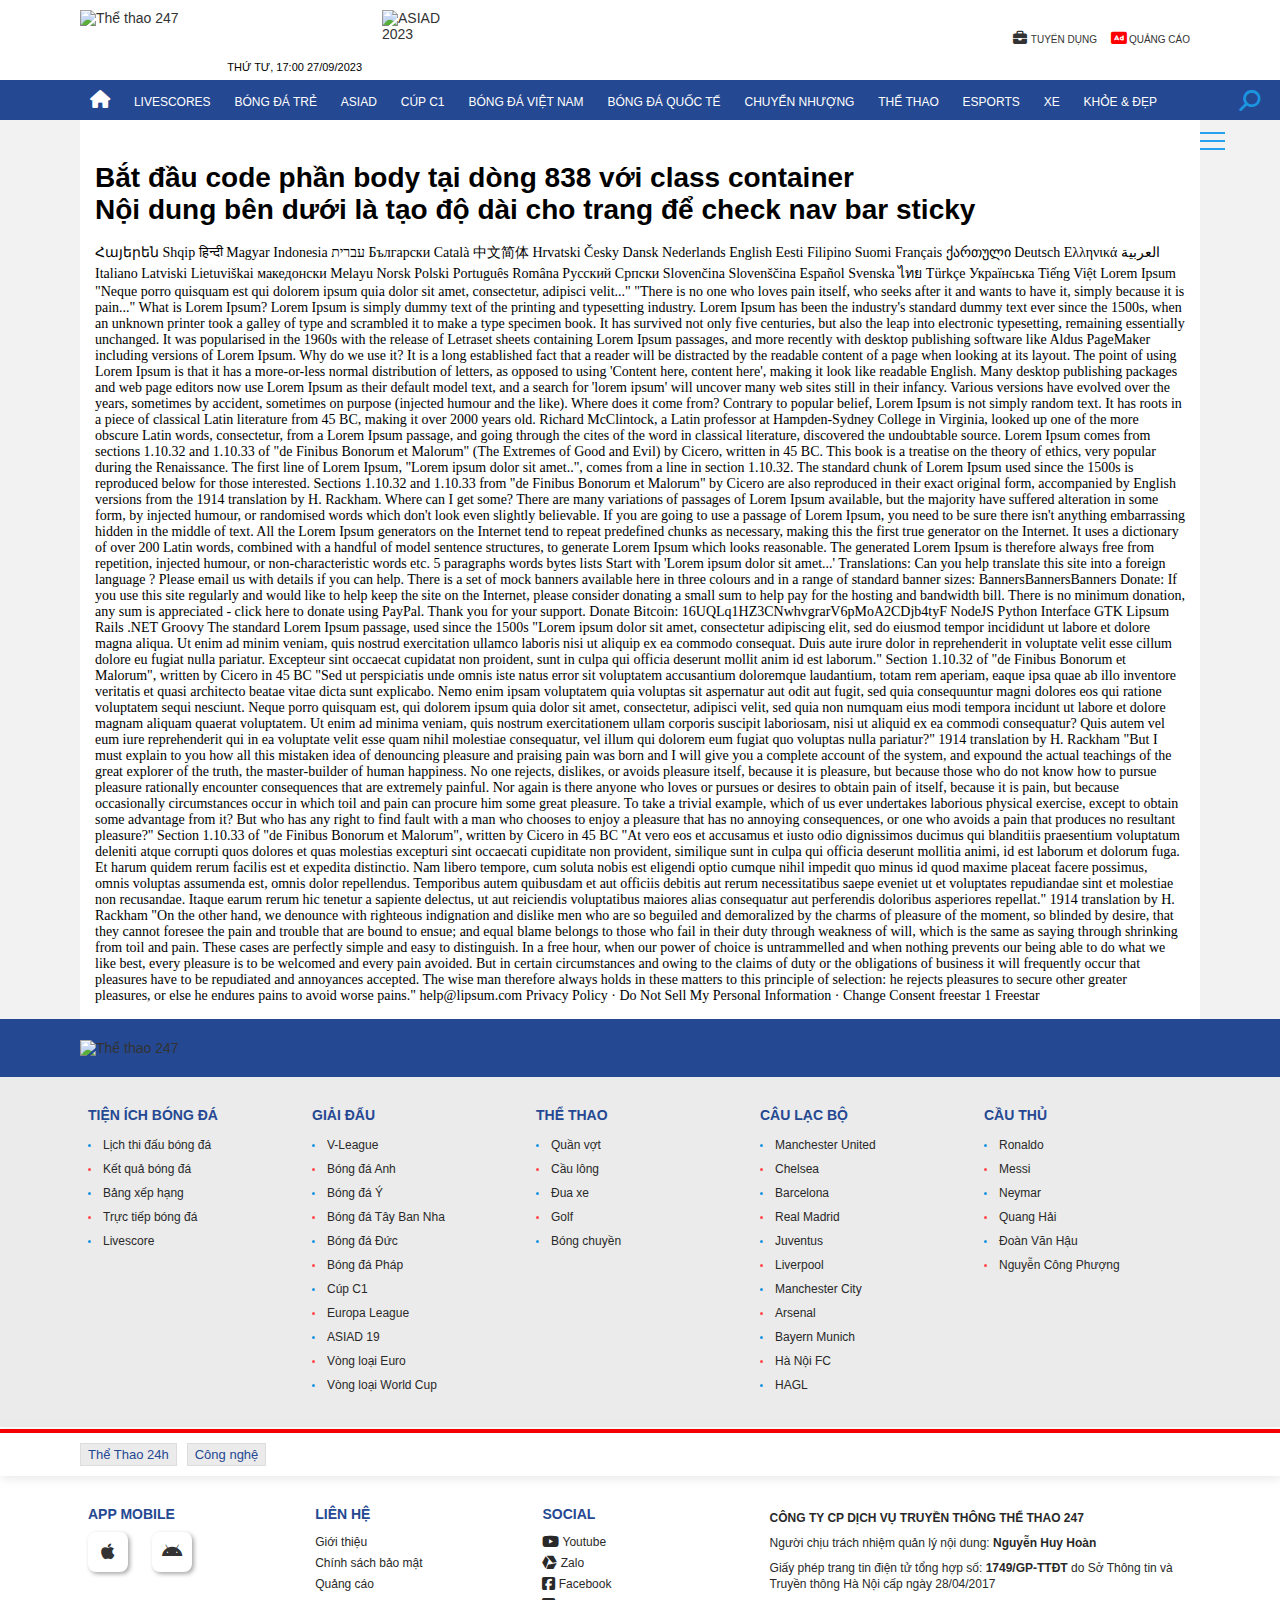
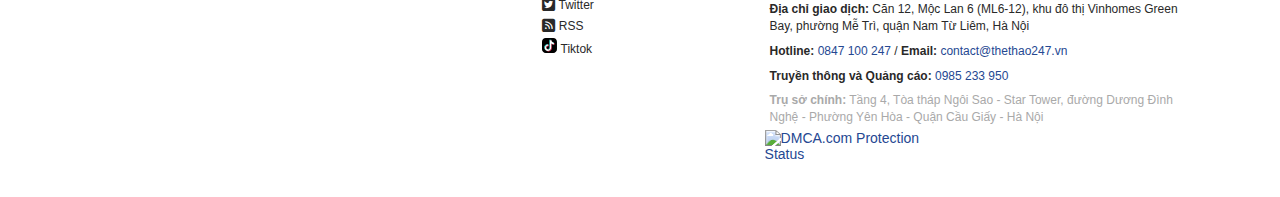
==== commit 24d89356: "class container" ====
--- a/Web_Sport_News/index.html
+++ b/Web_Sport_News/index.html
@@ -832,12 +832,16 @@
     <!-- The de viet noi dung cua trang web -->
     <!-- Phan body cua trang web se duoc code bat dau tu day -------------------------------------------------->
     <div style="height: auto  !important;" class="main-container">
-        <h1>
-            Bắt đầu code phần body tại dòng 834 với class main-container <br> Nội dung bên dưới là tạo độ dài cho trang để check nav bar sticky
-        </h1>
-        <p>
-            Հայերեն Shqip ‫العربية Български Català 中文简体 Hrvatski Česky Dansk Nederlands English Eesti Filipino Suomi Français ქართული Deutsch Ελληνικά ‫עברית हिन्दी Magyar Indonesia Italiano Latviski Lietuviškai македонски Melayu Norsk Polski Português Româna Pyccкий Српски Slovenčina Slovenščina Español Svenska ไทย Türkçe Українська Tiếng Việt Lorem Ipsum "Neque porro quisquam est qui dolorem ipsum quia dolor sit amet, consectetur, adipisci velit..." "There is no one who loves pain itself, who seeks after it and wants to have it, simply because it is pain..." What is Lorem Ipsum? Lorem Ipsum is simply dummy text of the printing and typesetting industry. Lorem Ipsum has been the industry's standard dummy text ever since the 1500s, when an unknown printer took a galley of type and scrambled it to make a type specimen book. It has survived not only five centuries, but also the leap into electronic typesetting, remaining essentially unchanged. It was popularised in the 1960s with the release of Letraset sheets containing Lorem Ipsum passages, and more recently with desktop publishing software like Aldus PageMaker including versions of Lorem Ipsum. Why do we use it? It is a long established fact that a reader will be distracted by the readable content of a page when looking at its layout. The point of using Lorem Ipsum is that it has a more-or-less normal distribution of letters, as opposed to using 'Content here, content here', making it look like readable English. Many desktop publishing packages and web page editors now use Lorem Ipsum as their default model text, and a search for 'lorem ipsum' will uncover many web sites still in their infancy. Various versions have evolved over the years, sometimes by accident, sometimes on purpose (injected humour and the like). Where does it come from? Contrary to popular belief, Lorem Ipsum is not simply random text. It has roots in a piece of classical Latin literature from 45 BC, making it over 2000 years old. Richard McClintock, a Latin professor at Hampden-Sydney College in Virginia, looked up one of the more obscure Latin words, consectetur, from a Lorem Ipsum passage, and going through the cites of the word in classical literature, discovered the undoubtable source. Lorem Ipsum comes from sections 1.10.32 and 1.10.33 of "de Finibus Bonorum et Malorum" (The Extremes of Good and Evil) by Cicero, written in 45 BC. This book is a treatise on the theory of ethics, very popular during the Renaissance. The first line of Lorem Ipsum, "Lorem ipsum dolor sit amet..", comes from a line in section 1.10.32. The standard chunk of Lorem Ipsum used since the 1500s is reproduced below for those interested. Sections 1.10.32 and 1.10.33 from "de Finibus Bonorum et Malorum" by Cicero are also reproduced in their exact original form, accompanied by English versions from the 1914 translation by H. Rackham. Where can I get some? There are many variations of passages of Lorem Ipsum available, but the majority have suffered alteration in some form, by injected humour, or randomised words which don't look even slightly believable. If you are going to use a passage of Lorem Ipsum, you need to be sure there isn't anything embarrassing hidden in the middle of text. All the Lorem Ipsum generators on the Internet tend to repeat predefined chunks as necessary, making this the first true generator on the Internet. It uses a dictionary of over 200 Latin words, combined with a handful of model sentence structures, to generate Lorem Ipsum which looks reasonable. The generated Lorem Ipsum is therefore always free from repetition, injected humour, or non-characteristic words etc. 5 paragraphs words bytes lists Start with 'Lorem ipsum dolor sit amet...' Translations: Can you help translate this site into a foreign language ? Please email us with details if you can help. There is a set of mock banners available here in three colours and in a range of standard banner sizes: BannersBannersBanners Donate: If you use this site regularly and would like to help keep the site on the Internet, please consider donating a small sum to help pay for the hosting and bandwidth bill. There is no minimum donation, any sum is appreciated - click here to donate using PayPal. Thank you for your support. Donate Bitcoin: 16UQLq1HZ3CNwhvgrarV6pMoA2CDjb4tyF NodeJS Python Interface GTK Lipsum Rails .NET Groovy The standard Lorem Ipsum passage, used since the 1500s "Lorem ipsum dolor sit amet, consectetur adipiscing elit, sed do eiusmod tempor incididunt ut labore et dolore magna aliqua. Ut enim ad minim veniam, quis nostrud exercitation ullamco laboris nisi ut aliquip ex ea commodo consequat. Duis aute irure dolor in reprehenderit in voluptate velit esse cillum dolore eu fugiat nulla pariatur. Excepteur sint occaecat cupidatat non proident, sunt in culpa qui officia deserunt mollit anim id est laborum." Section 1.10.32 of "de Finibus Bonorum et Malorum", written by Cicero in 45 BC "Sed ut perspiciatis unde omnis iste natus error sit voluptatem accusantium doloremque laudantium, totam rem aperiam, eaque ipsa quae ab illo inventore veritatis et quasi architecto beatae vitae dicta sunt explicabo. Nemo enim ipsam voluptatem quia voluptas sit aspernatur aut odit aut fugit, sed quia consequuntur magni dolores eos qui ratione voluptatem sequi nesciunt. Neque porro quisquam est, qui dolorem ipsum quia dolor sit amet, consectetur, adipisci velit, sed quia non numquam eius modi tempora incidunt ut labore et dolore magnam aliquam quaerat voluptatem. Ut enim ad minima veniam, quis nostrum exercitationem ullam corporis suscipit laboriosam, nisi ut aliquid ex ea commodi consequatur? Quis autem vel eum iure reprehenderit qui in ea voluptate velit esse quam nihil molestiae consequatur, vel illum qui dolorem eum fugiat quo voluptas nulla pariatur?" 1914 translation by H. Rackham "But I must explain to you how all this mistaken idea of denouncing pleasure and praising pain was born and I will give you a complete account of the system, and expound the actual teachings of the great explorer of the truth, the master-builder of human happiness. No one rejects, dislikes, or avoids pleasure itself, because it is pleasure, but because those who do not know how to pursue pleasure rationally encounter consequences that are extremely painful. Nor again is there anyone who loves or pursues or desires to obtain pain of itself, because it is pain, but because occasionally circumstances occur in which toil and pain can procure him some great pleasure. To take a trivial example, which of us ever undertakes laborious physical exercise, except to obtain some advantage from it? But who has any right to find fault with a man who chooses to enjoy a pleasure that has no annoying consequences, or one who avoids a pain that produces no resultant pleasure?" Section 1.10.33 of "de Finibus Bonorum et Malorum", written by Cicero in 45 BC "At vero eos et accusamus et iusto odio dignissimos ducimus qui blanditiis praesentium voluptatum deleniti atque corrupti quos dolores et quas molestias excepturi sint occaecati cupiditate non provident, similique sunt in culpa qui officia deserunt mollitia animi, id est laborum et dolorum fuga. Et harum quidem rerum facilis est et expedita distinctio. Nam libero tempore, cum soluta nobis est eligendi optio cumque nihil impedit quo minus id quod maxime placeat facere possimus, omnis voluptas assumenda est, omnis dolor repellendus. Temporibus autem quibusdam et aut officiis debitis aut rerum necessitatibus saepe eveniet ut et voluptates repudiandae sint et molestiae non recusandae. Itaque earum rerum hic tenetur a sapiente delectus, ut aut reiciendis voluptatibus maiores alias consequatur aut perferendis doloribus asperiores repellat." 1914 translation by H. Rackham "On the other hand, we denounce with righteous indignation and dislike men who are so beguiled and demoralized by the charms of pleasure of the moment, so blinded by desire, that they cannot foresee the pain and trouble that are bound to ensue; and equal blame belongs to those who fail in their duty through weakness of will, which is the same as saying through shrinking from toil and pain. These cases are perfectly simple and easy to distinguish. In a free hour, when our power of choice is untrammelled and when nothing prevents our being able to do what we like best, every pleasure is to be welcomed and every pain avoided. But in certain circumstances and owing to the claims of duty or the obligations of business it will frequently occur that pleasures have to be repudiated and annoyances accepted. The wise man therefore always holds in these matters to this principle of selection: he rejects pleasures to secure other greater pleasures, or else he endures pains to avoid worse pains." help@lipsum.com Privacy Policy · Do Not Sell My Personal Information · Change Consent freestar 1 Freestar
-        </p>
+        <main style="height: auto !important;">
+            <div class="container bg-white p-15">
+                <h1 style="margin-bottom: 18px;">
+                    Bắt đầu code phần body tại dòng 838 với class container <br> Nội dung bên dưới là tạo độ dài cho trang để check nav bar sticky
+                </h1>
+                <p style="font-family: 'Times New Roman', Times, serif;">
+                    Հայերեն Shqip ‫العربية Български Català 中文简体 Hrvatski Česky Dansk Nederlands English Eesti Filipino Suomi Français ქართული Deutsch Ελληνικά ‫עברית हिन्दी Magyar Indonesia Italiano Latviski Lietuviškai македонски Melayu Norsk Polski Português Româna Pyccкий Српски Slovenčina Slovenščina Español Svenska ไทย Türkçe Українська Tiếng Việt Lorem Ipsum "Neque porro quisquam est qui dolorem ipsum quia dolor sit amet, consectetur, adipisci velit..." "There is no one who loves pain itself, who seeks after it and wants to have it, simply because it is pain..." What is Lorem Ipsum? Lorem Ipsum is simply dummy text of the printing and typesetting industry. Lorem Ipsum has been the industry's standard dummy text ever since the 1500s, when an unknown printer took a galley of type and scrambled it to make a type specimen book. It has survived not only five centuries, but also the leap into electronic typesetting, remaining essentially unchanged. It was popularised in the 1960s with the release of Letraset sheets containing Lorem Ipsum passages, and more recently with desktop publishing software like Aldus PageMaker including versions of Lorem Ipsum. Why do we use it? It is a long established fact that a reader will be distracted by the readable content of a page when looking at its layout. The point of using Lorem Ipsum is that it has a more-or-less normal distribution of letters, as opposed to using 'Content here, content here', making it look like readable English. Many desktop publishing packages and web page editors now use Lorem Ipsum as their default model text, and a search for 'lorem ipsum' will uncover many web sites still in their infancy. Various versions have evolved over the years, sometimes by accident, sometimes on purpose (injected humour and the like). Where does it come from? Contrary to popular belief, Lorem Ipsum is not simply random text. It has roots in a piece of classical Latin literature from 45 BC, making it over 2000 years old. Richard McClintock, a Latin professor at Hampden-Sydney College in Virginia, looked up one of the more obscure Latin words, consectetur, from a Lorem Ipsum passage, and going through the cites of the word in classical literature, discovered the undoubtable source. Lorem Ipsum comes from sections 1.10.32 and 1.10.33 of "de Finibus Bonorum et Malorum" (The Extremes of Good and Evil) by Cicero, written in 45 BC. This book is a treatise on the theory of ethics, very popular during the Renaissance. The first line of Lorem Ipsum, "Lorem ipsum dolor sit amet..", comes from a line in section 1.10.32. The standard chunk of Lorem Ipsum used since the 1500s is reproduced below for those interested. Sections 1.10.32 and 1.10.33 from "de Finibus Bonorum et Malorum" by Cicero are also reproduced in their exact original form, accompanied by English versions from the 1914 translation by H. Rackham. Where can I get some? There are many variations of passages of Lorem Ipsum available, but the majority have suffered alteration in some form, by injected humour, or randomised words which don't look even slightly believable. If you are going to use a passage of Lorem Ipsum, you need to be sure there isn't anything embarrassing hidden in the middle of text. All the Lorem Ipsum generators on the Internet tend to repeat predefined chunks as necessary, making this the first true generator on the Internet. It uses a dictionary of over 200 Latin words, combined with a handful of model sentence structures, to generate Lorem Ipsum which looks reasonable. The generated Lorem Ipsum is therefore always free from repetition, injected humour, or non-characteristic words etc. 5 paragraphs words bytes lists Start with 'Lorem ipsum dolor sit amet...' Translations: Can you help translate this site into a foreign language ? Please email us with details if you can help. There is a set of mock banners available here in three colours and in a range of standard banner sizes: BannersBannersBanners Donate: If you use this site regularly and would like to help keep the site on the Internet, please consider donating a small sum to help pay for the hosting and bandwidth bill. There is no minimum donation, any sum is appreciated - click here to donate using PayPal. Thank you for your support. Donate Bitcoin: 16UQLq1HZ3CNwhvgrarV6pMoA2CDjb4tyF NodeJS Python Interface GTK Lipsum Rails .NET Groovy The standard Lorem Ipsum passage, used since the 1500s "Lorem ipsum dolor sit amet, consectetur adipiscing elit, sed do eiusmod tempor incididunt ut labore et dolore magna aliqua. Ut enim ad minim veniam, quis nostrud exercitation ullamco laboris nisi ut aliquip ex ea commodo consequat. Duis aute irure dolor in reprehenderit in voluptate velit esse cillum dolore eu fugiat nulla pariatur. Excepteur sint occaecat cupidatat non proident, sunt in culpa qui officia deserunt mollit anim id est laborum." Section 1.10.32 of "de Finibus Bonorum et Malorum", written by Cicero in 45 BC "Sed ut perspiciatis unde omnis iste natus error sit voluptatem accusantium doloremque laudantium, totam rem aperiam, eaque ipsa quae ab illo inventore veritatis et quasi architecto beatae vitae dicta sunt explicabo. Nemo enim ipsam voluptatem quia voluptas sit aspernatur aut odit aut fugit, sed quia consequuntur magni dolores eos qui ratione voluptatem sequi nesciunt. Neque porro quisquam est, qui dolorem ipsum quia dolor sit amet, consectetur, adipisci velit, sed quia non numquam eius modi tempora incidunt ut labore et dolore magnam aliquam quaerat voluptatem. Ut enim ad minima veniam, quis nostrum exercitationem ullam corporis suscipit laboriosam, nisi ut aliquid ex ea commodi consequatur? Quis autem vel eum iure reprehenderit qui in ea voluptate velit esse quam nihil molestiae consequatur, vel illum qui dolorem eum fugiat quo voluptas nulla pariatur?" 1914 translation by H. Rackham "But I must explain to you how all this mistaken idea of denouncing pleasure and praising pain was born and I will give you a complete account of the system, and expound the actual teachings of the great explorer of the truth, the master-builder of human happiness. No one rejects, dislikes, or avoids pleasure itself, because it is pleasure, but because those who do not know how to pursue pleasure rationally encounter consequences that are extremely painful. Nor again is there anyone who loves or pursues or desires to obtain pain of itself, because it is pain, but because occasionally circumstances occur in which toil and pain can procure him some great pleasure. To take a trivial example, which of us ever undertakes laborious physical exercise, except to obtain some advantage from it? But who has any right to find fault with a man who chooses to enjoy a pleasure that has no annoying consequences, or one who avoids a pain that produces no resultant pleasure?" Section 1.10.33 of "de Finibus Bonorum et Malorum", written by Cicero in 45 BC "At vero eos et accusamus et iusto odio dignissimos ducimus qui blanditiis praesentium voluptatum deleniti atque corrupti quos dolores et quas molestias excepturi sint occaecati cupiditate non provident, similique sunt in culpa qui officia deserunt mollitia animi, id est laborum et dolorum fuga. Et harum quidem rerum facilis est et expedita distinctio. Nam libero tempore, cum soluta nobis est eligendi optio cumque nihil impedit quo minus id quod maxime placeat facere possimus, omnis voluptas assumenda est, omnis dolor repellendus. Temporibus autem quibusdam et aut officiis debitis aut rerum necessitatibus saepe eveniet ut et voluptates repudiandae sint et molestiae non recusandae. Itaque earum rerum hic tenetur a sapiente delectus, ut aut reiciendis voluptatibus maiores alias consequatur aut perferendis doloribus asperiores repellat." 1914 translation by H. Rackham "On the other hand, we denounce with righteous indignation and dislike men who are so beguiled and demoralized by the charms of pleasure of the moment, so blinded by desire, that they cannot foresee the pain and trouble that are bound to ensue; and equal blame belongs to those who fail in their duty through weakness of will, which is the same as saying through shrinking from toil and pain. These cases are perfectly simple and easy to distinguish. In a free hour, when our power of choice is untrammelled and when nothing prevents our being able to do what we like best, every pleasure is to be welcomed and every pain avoided. But in certain circumstances and owing to the claims of duty or the obligations of business it will frequently occur that pleasures have to be repudiated and annoyances accepted. The wise man therefore always holds in these matters to this principle of selection: he rejects pleasures to secure other greater pleasures, or else he endures pains to avoid worse pains." help@lipsum.com Privacy Policy · Do Not Sell My Personal Information · Change Consent freestar 1 Freestar
+                </p>
+            </div>
+        </main>
         
     </div>
 
--- a/Web_Sport_News/assets/css/style.css
+++ b/Web_Sport_News/assets/css/style.css
@@ -619,4 +619,10 @@
 }
 .show_menu_full .list_utility > li a:hover {
     color: #1b95e0;
+}
+.bg-white {
+    background: #fff;
+}
+.p-15 {
+    padding: 15px;
 }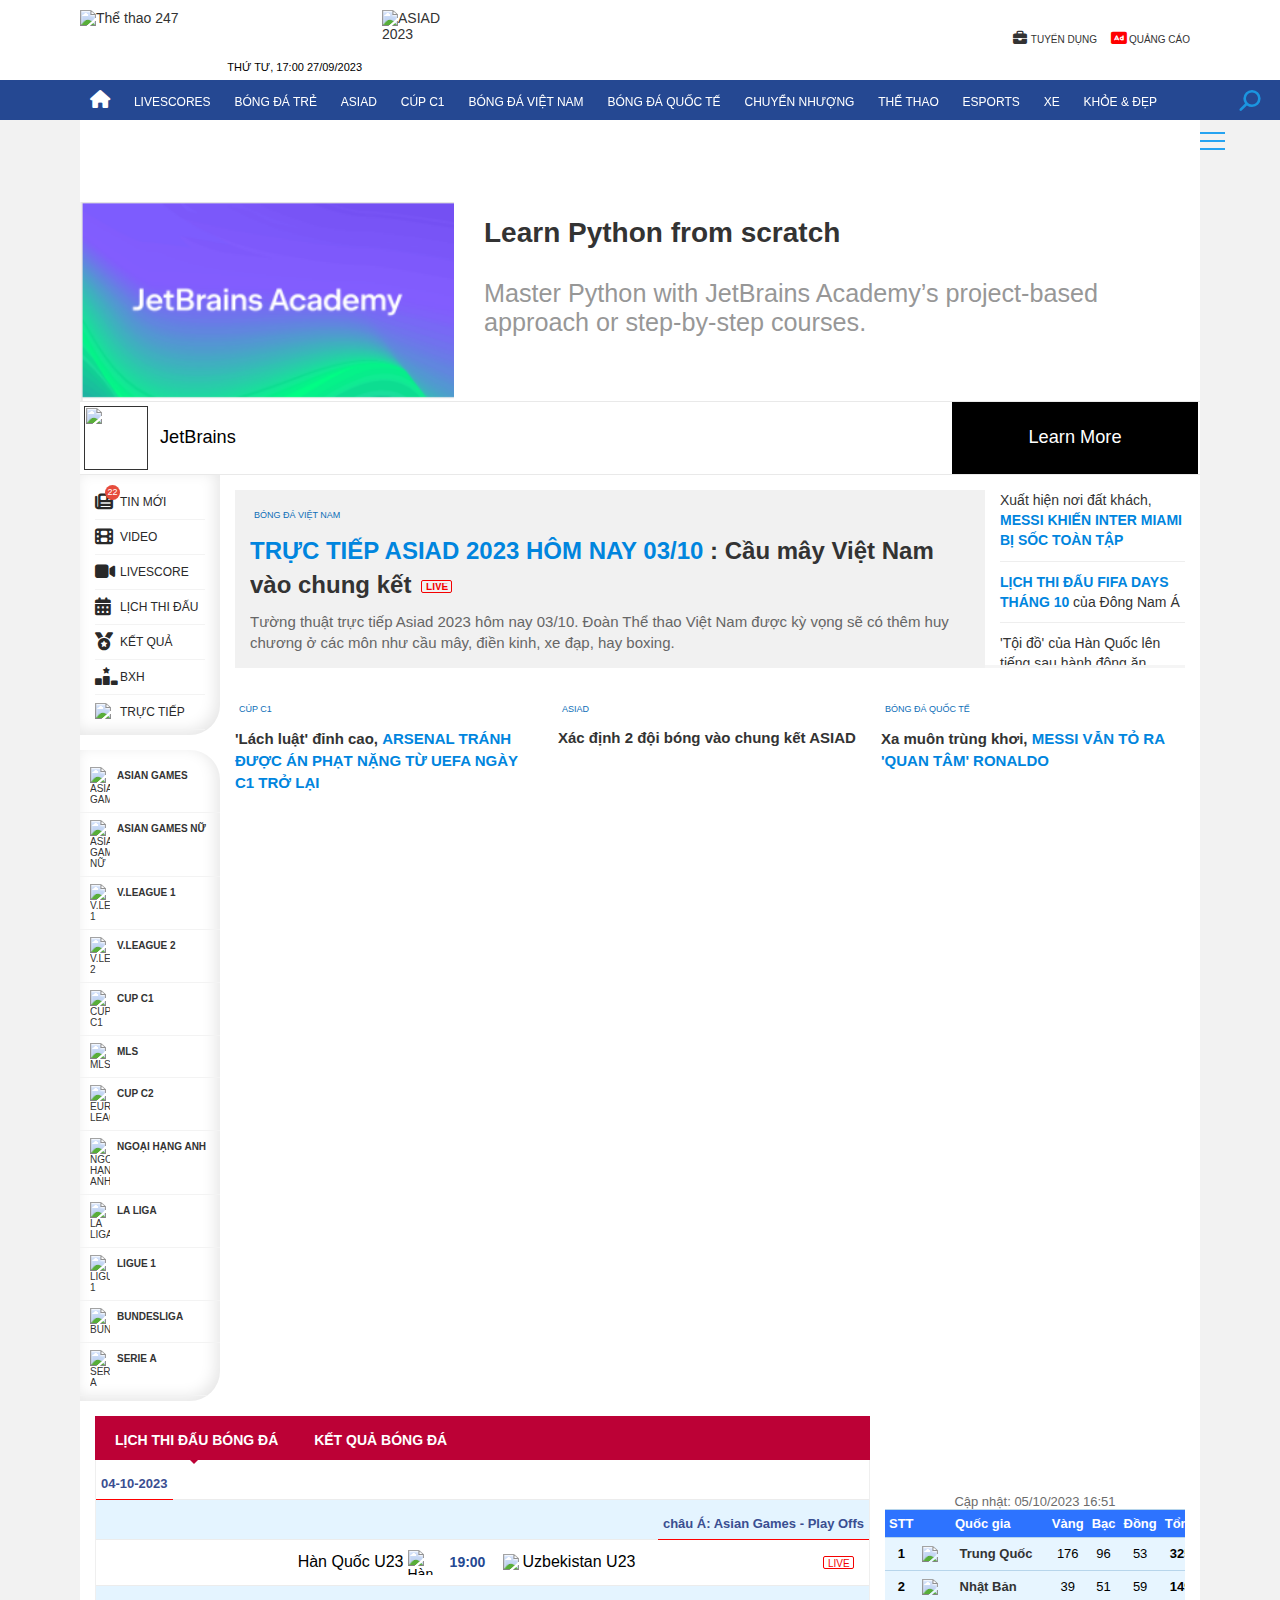
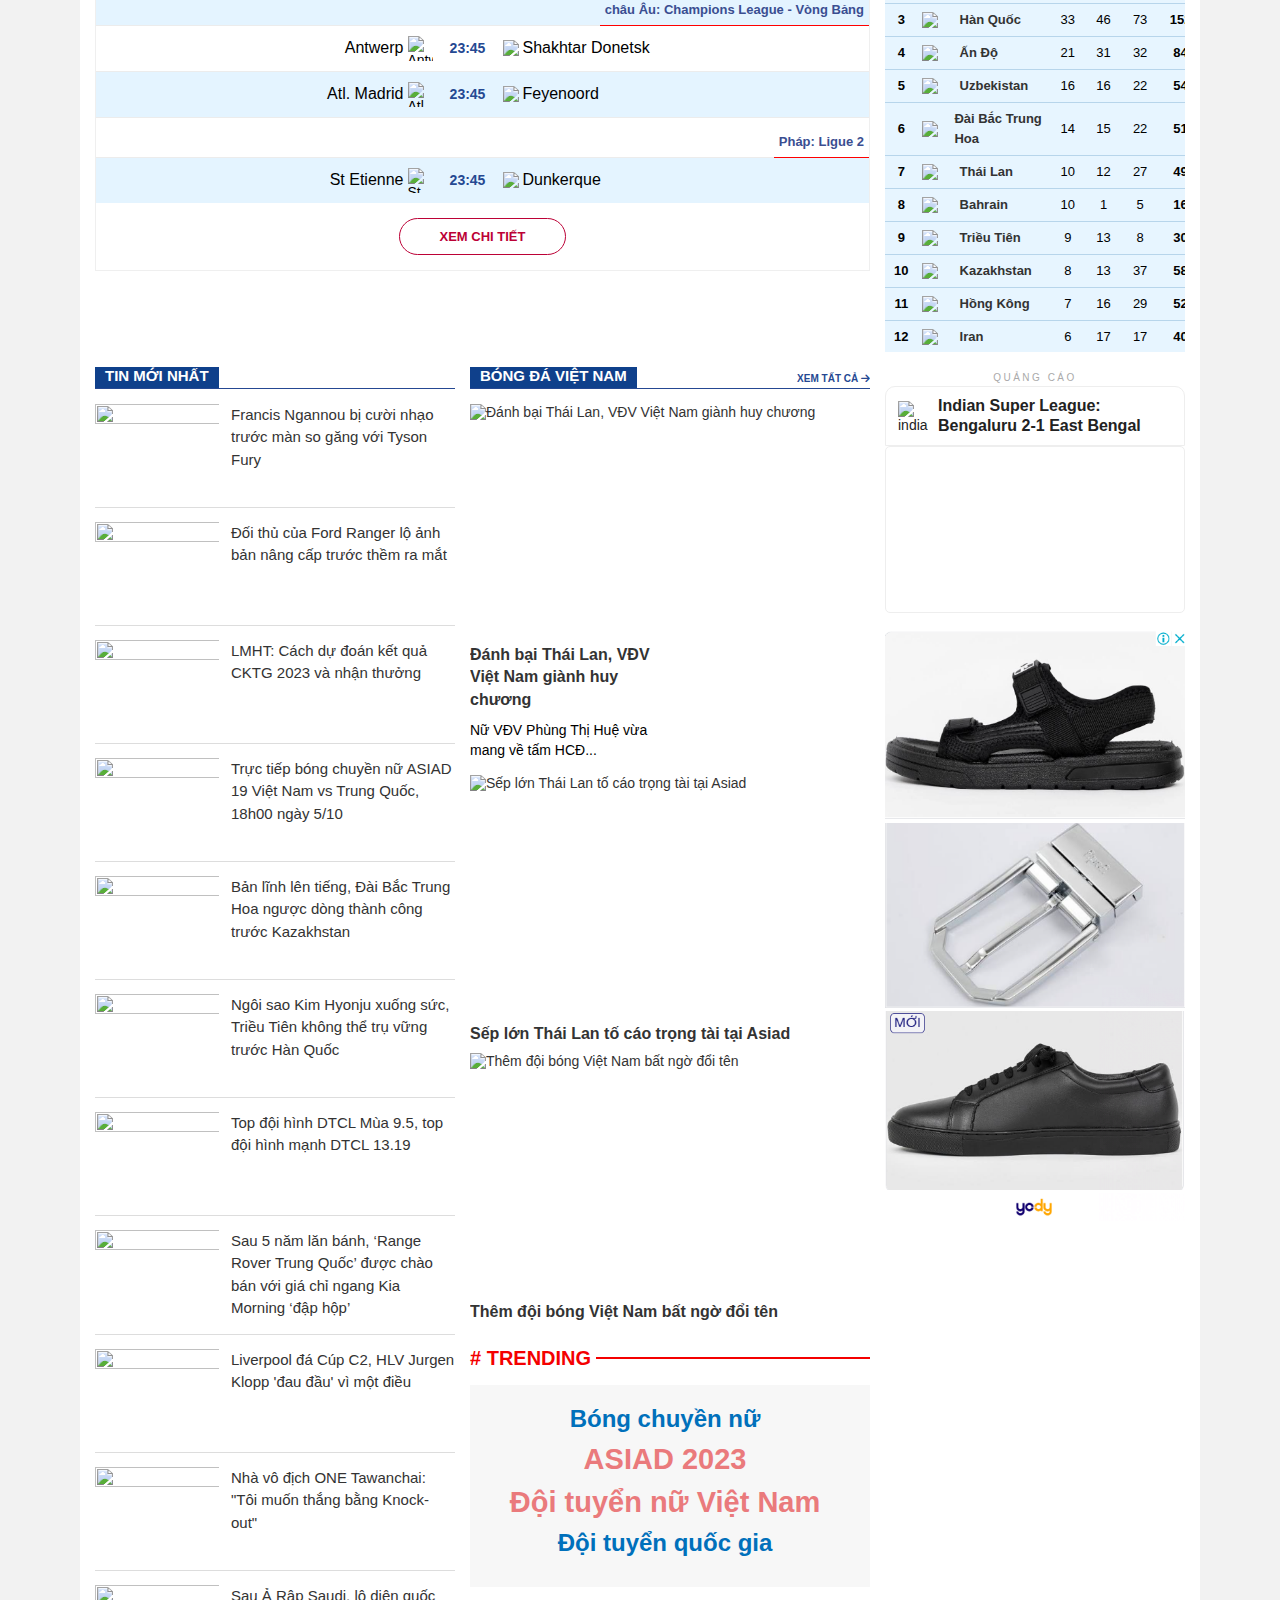
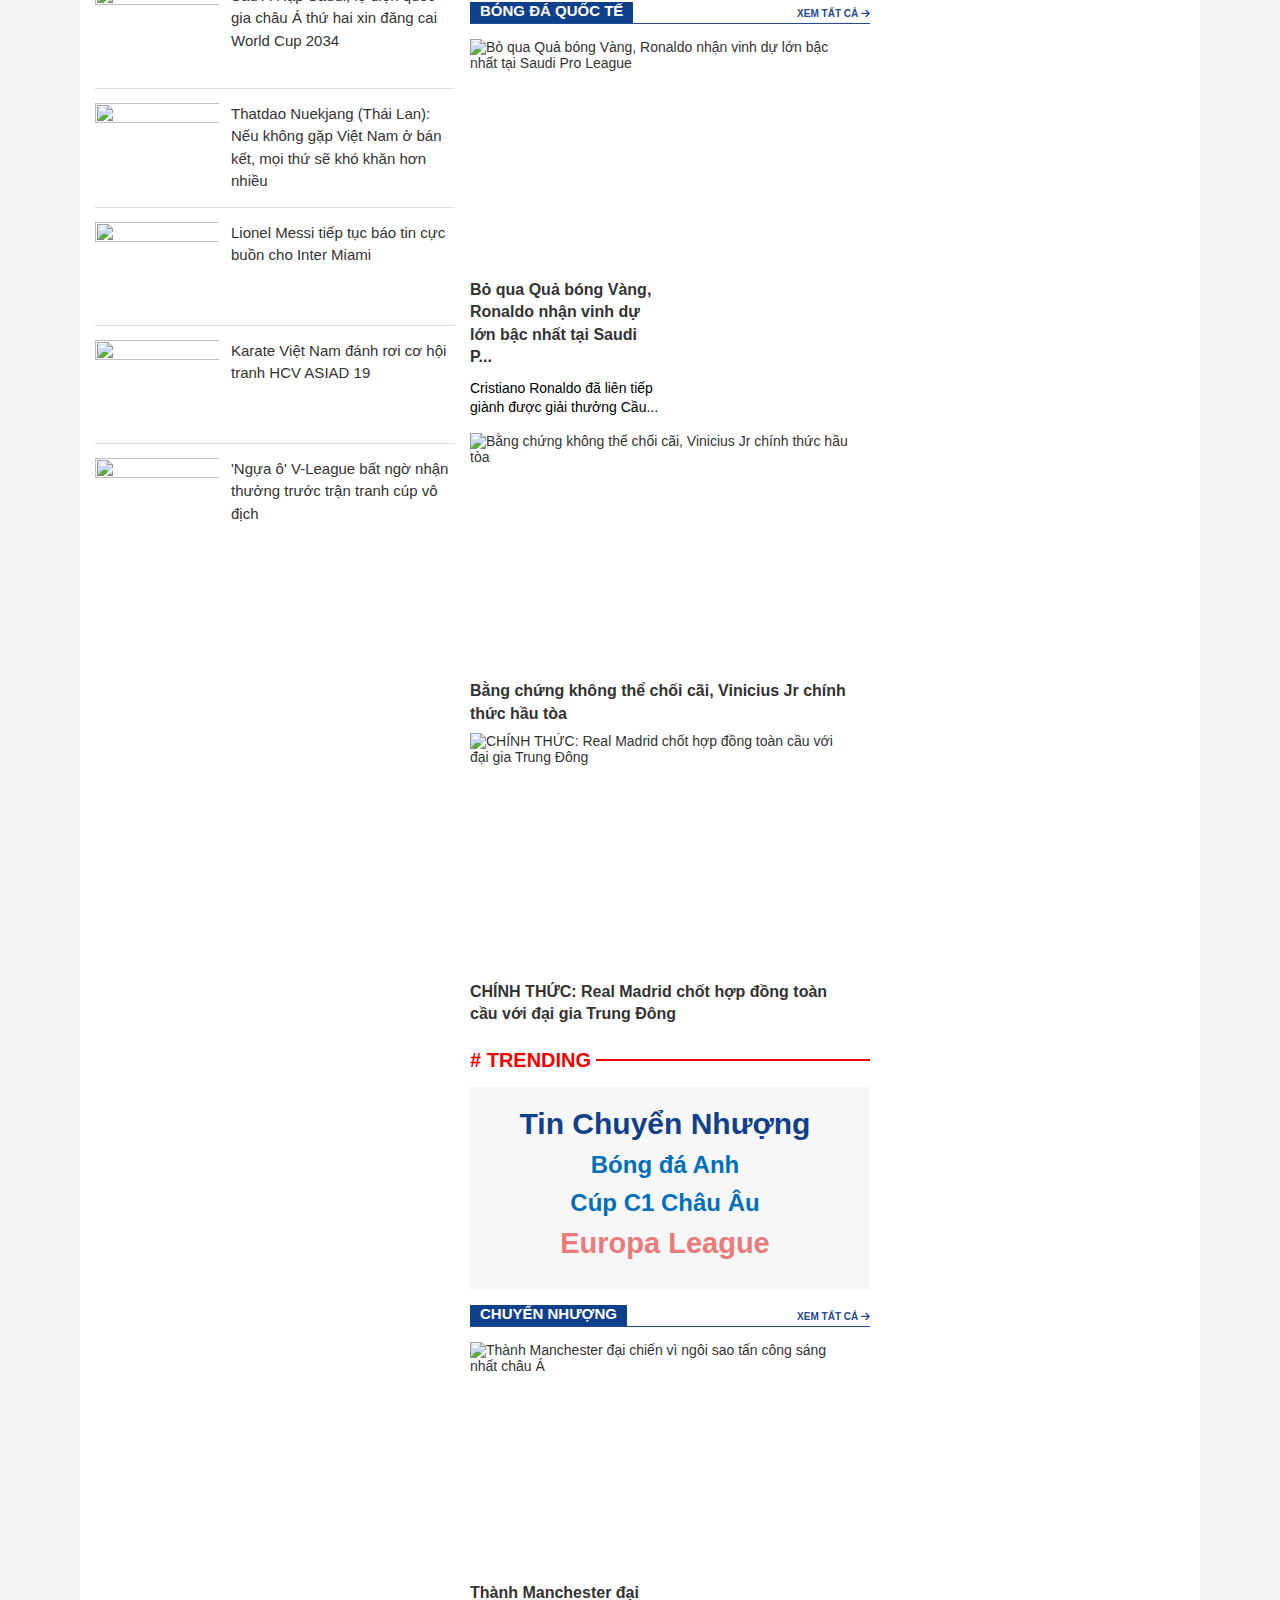
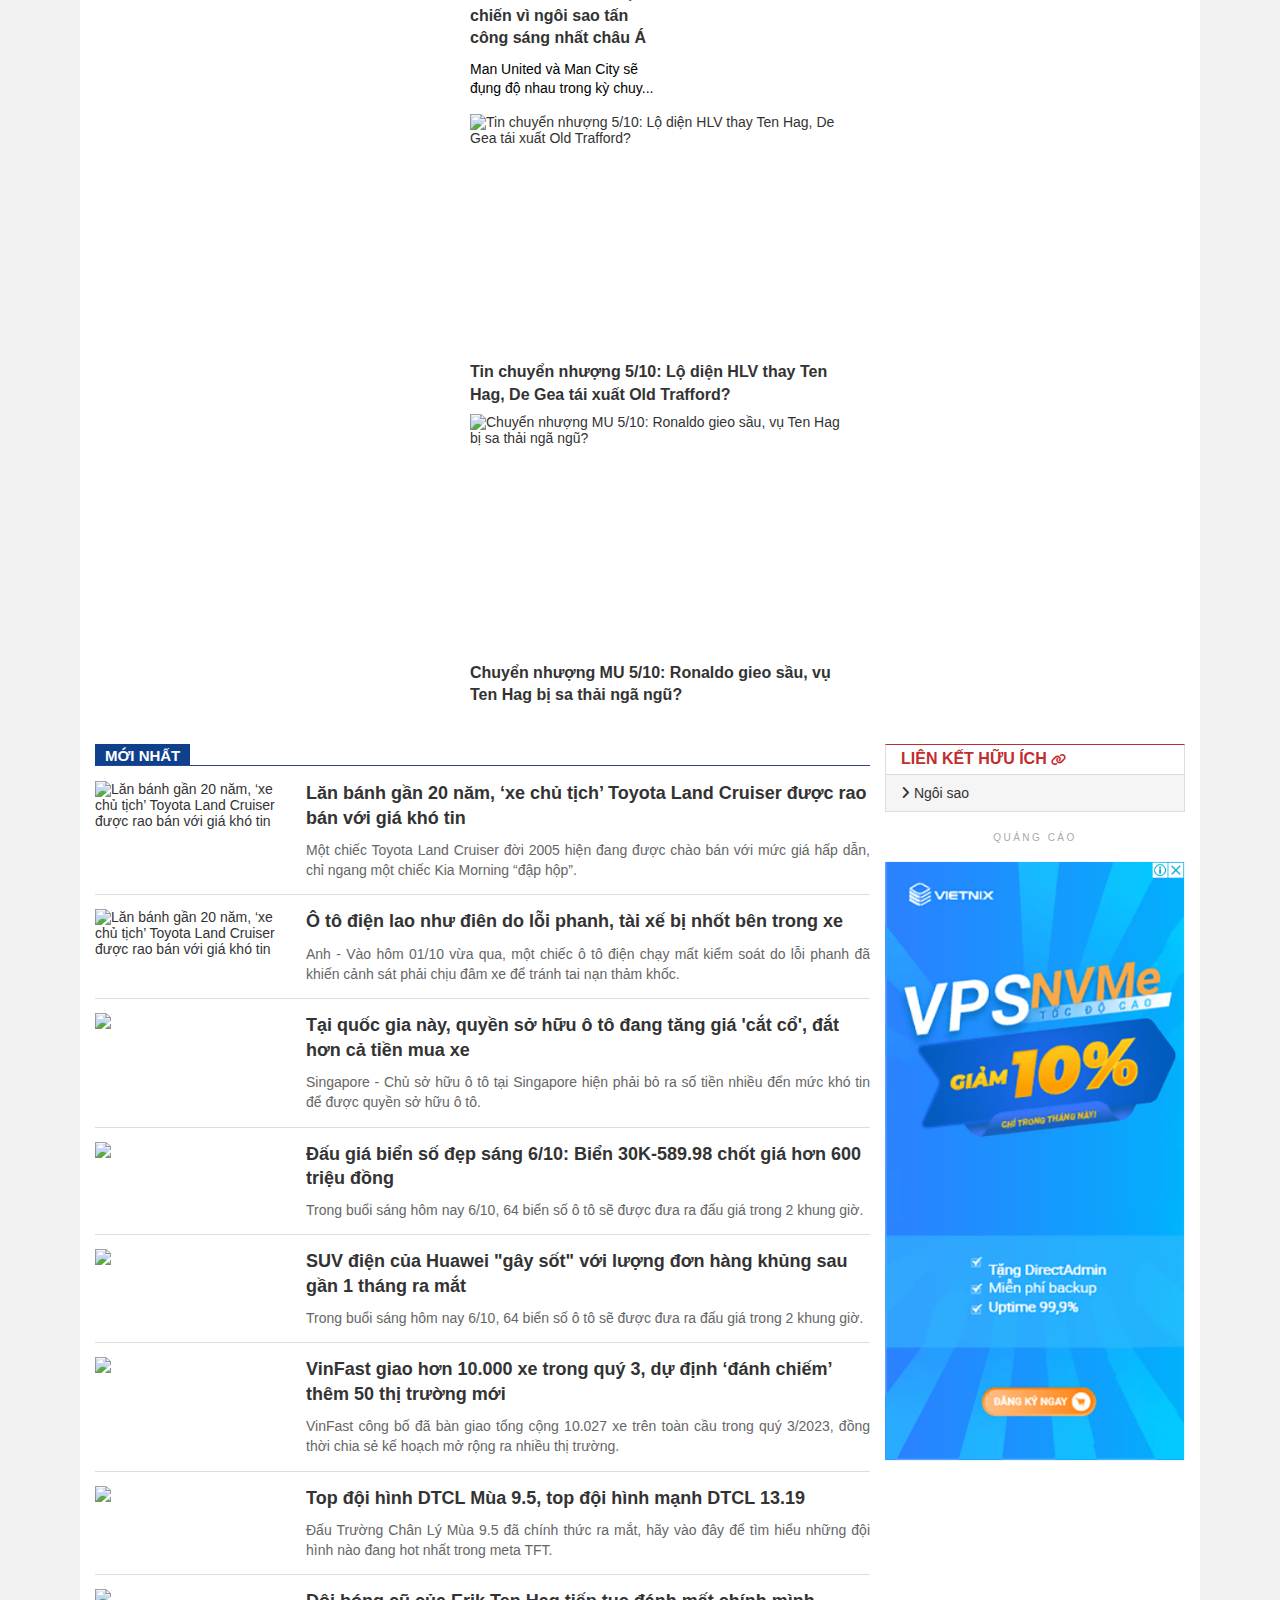
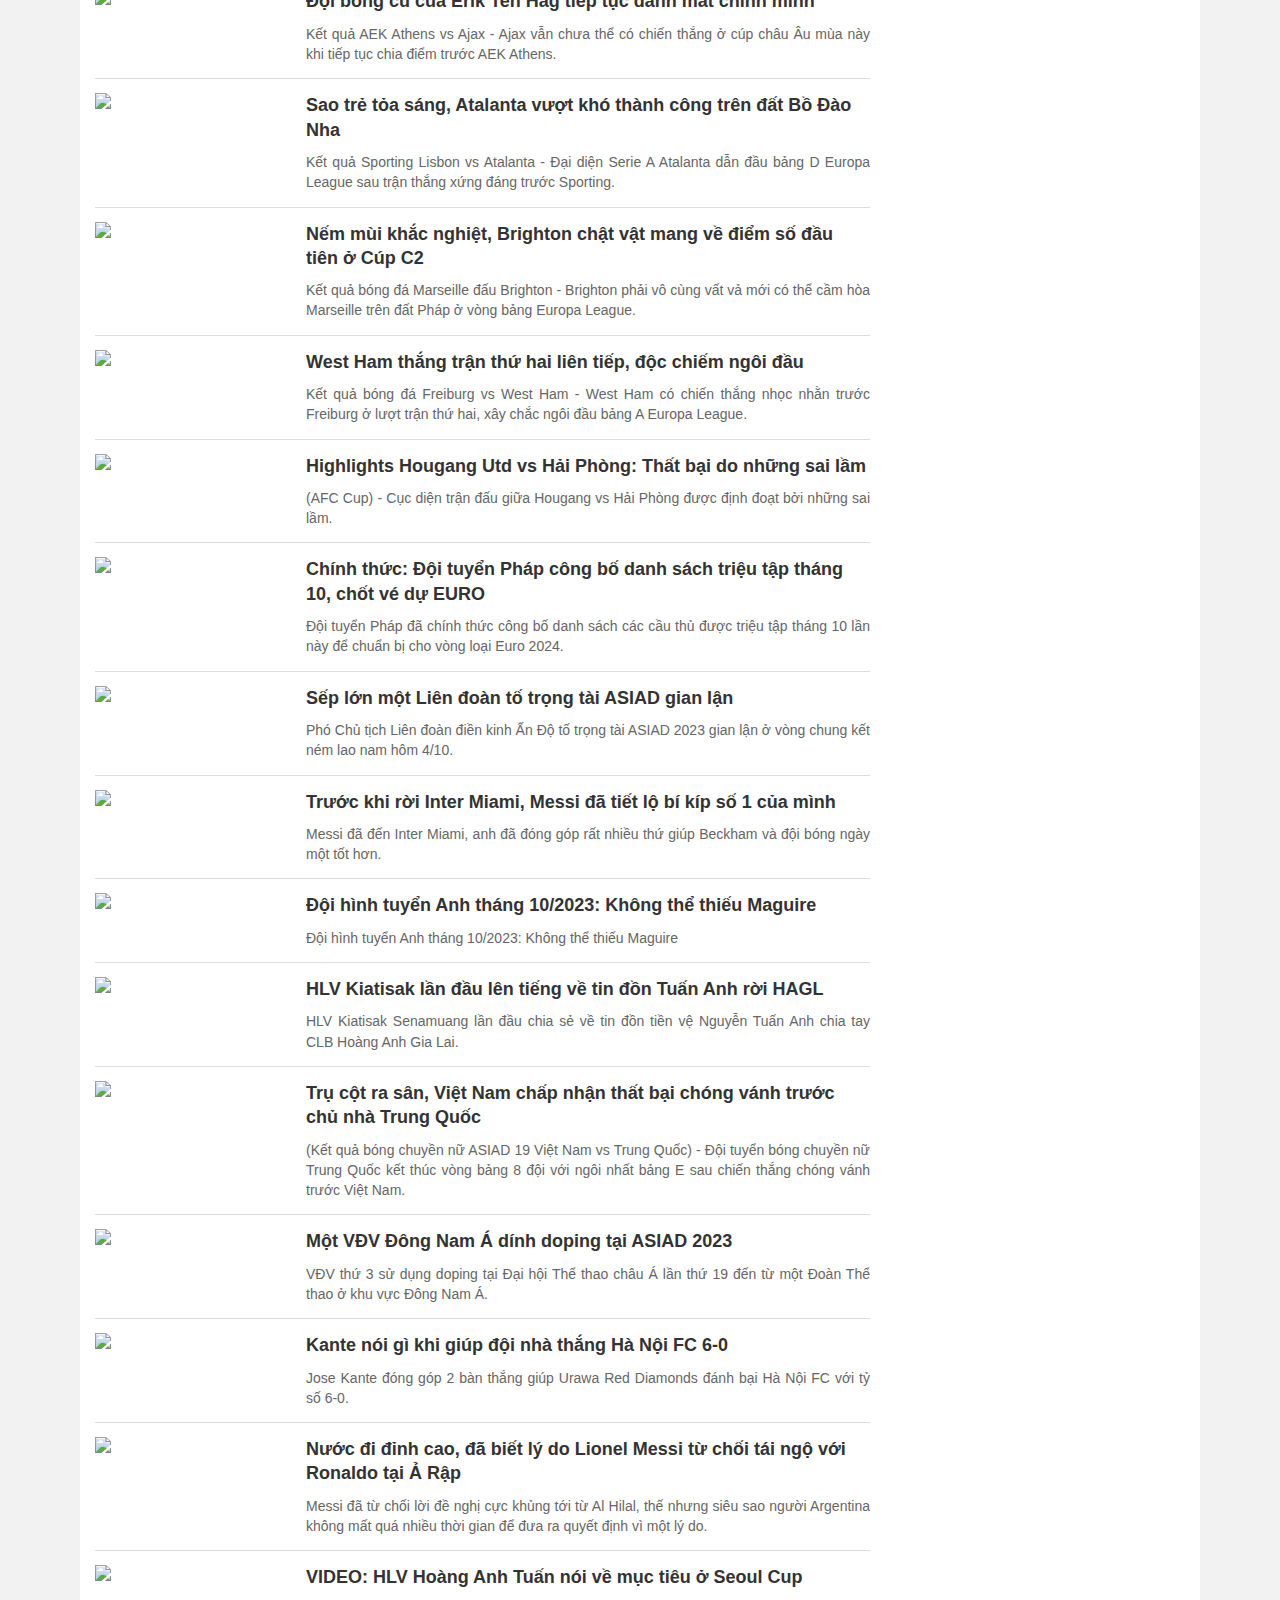
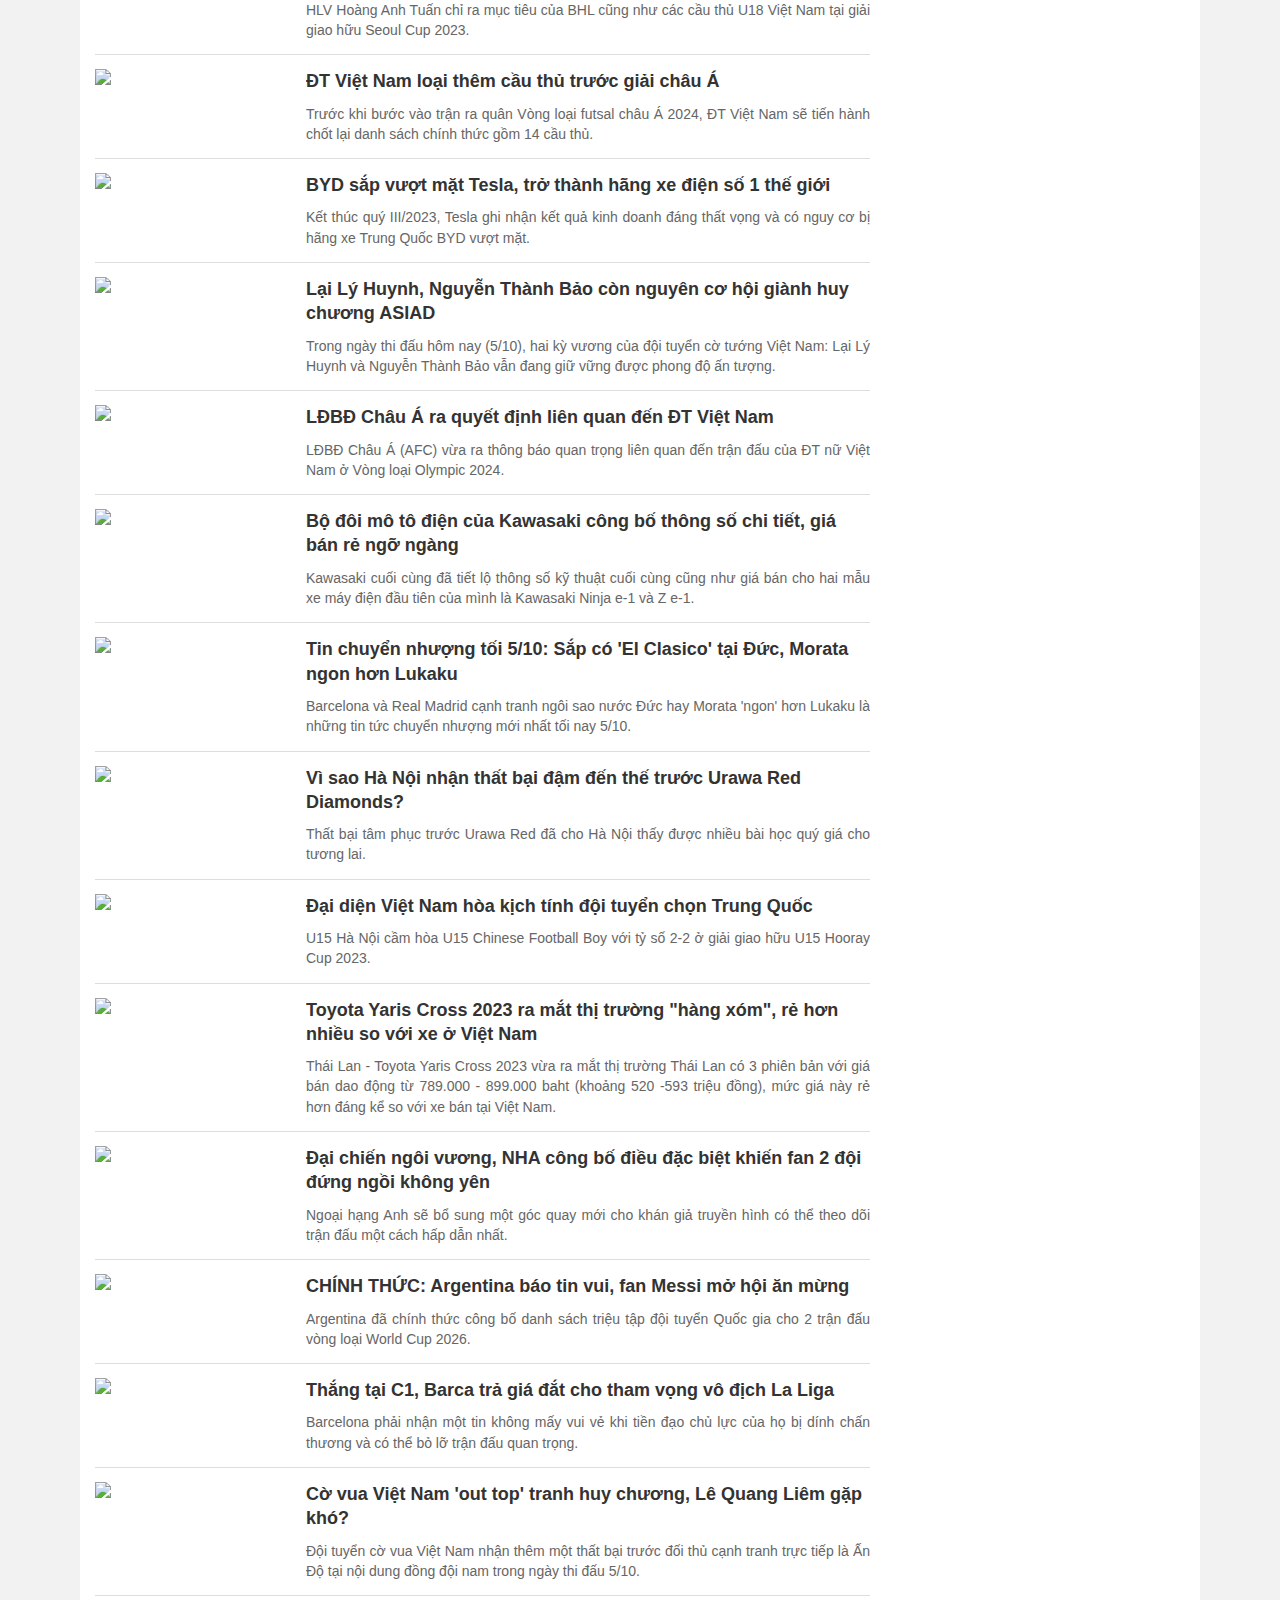
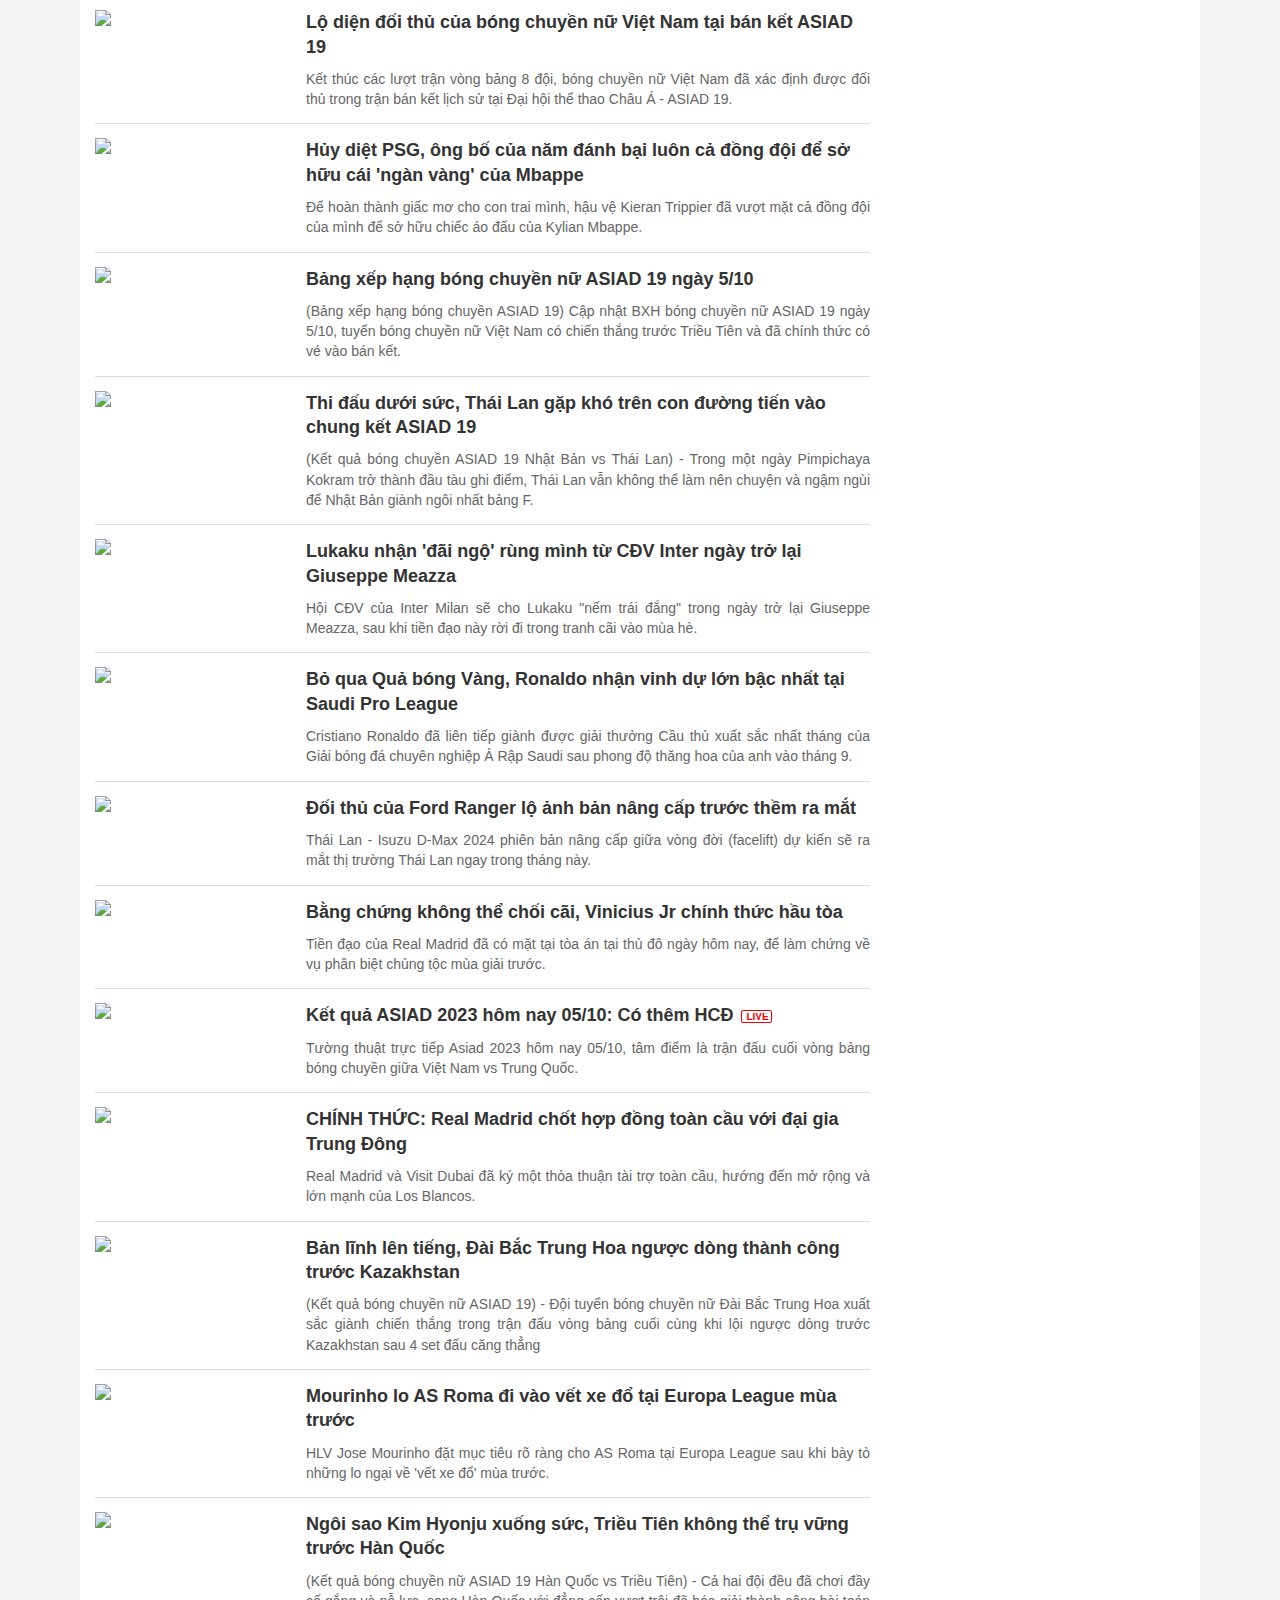
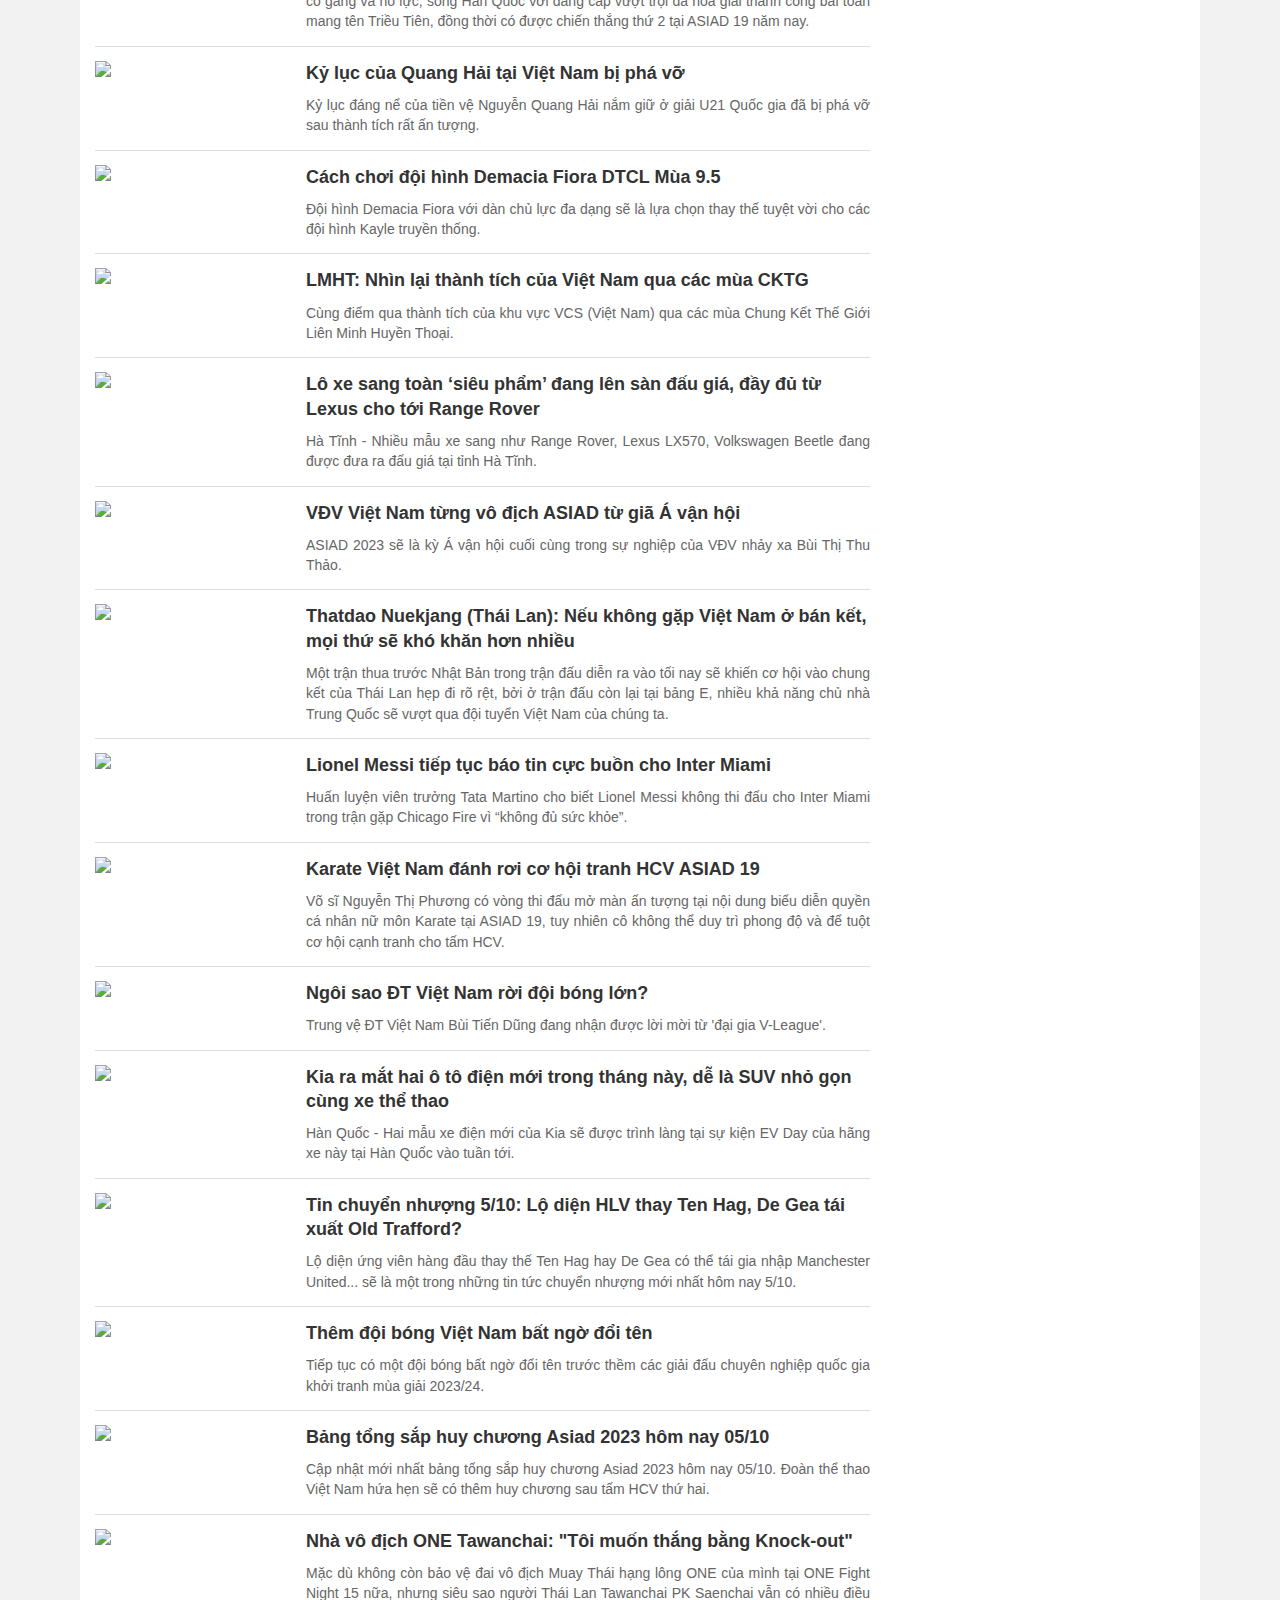
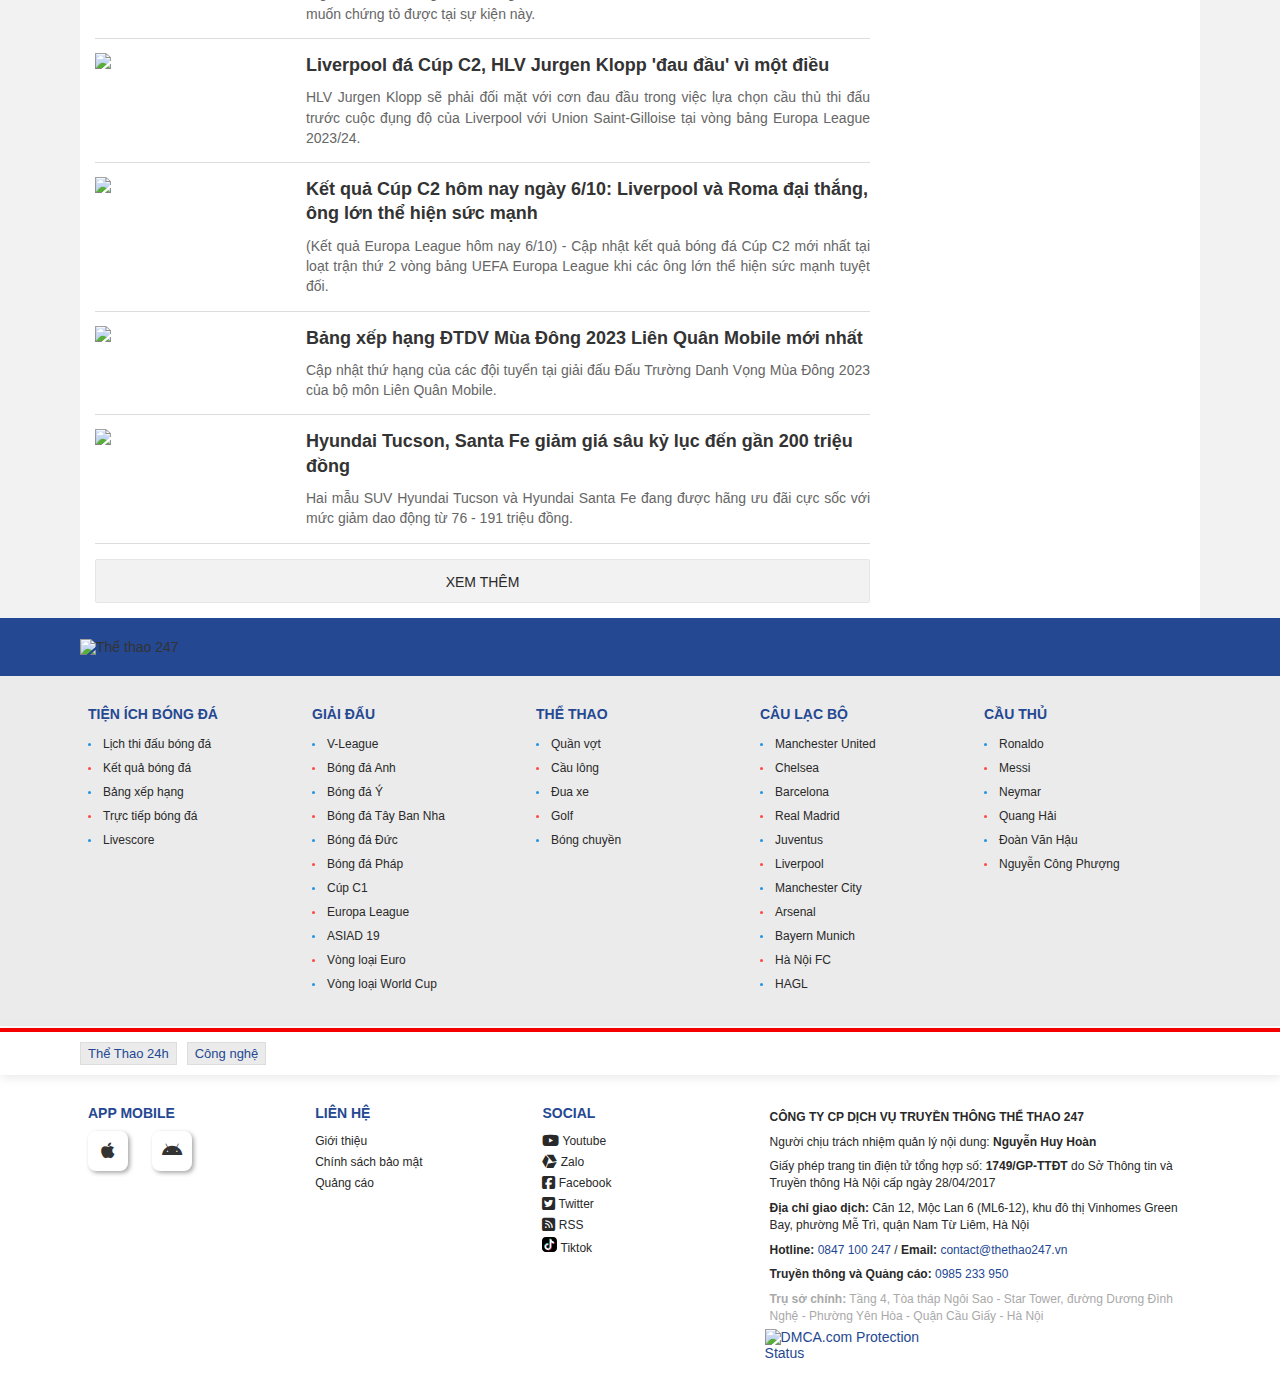
==== commit ef9d6d46: "home page done" ====
--- a/Web_Sport_News/index.html
+++ b/Web_Sport_News/index.html
@@ -1,5 +1,6 @@
 <!DOCTYPE html>
 <html lang="en">
+
 <head>
     <meta charset="UTF-8">
     <meta name="viewport" content="width=device-width, initial-scale=1.0">
@@ -9,8 +10,9 @@
     <link rel="stylesheet" href="./assets/css/style.css">
     <link rel="shortcut icon" href="https://thethao247.vn/frontend/images/favicon.ico?v=2.3.1" type="image/x-icon">
     <title>THỂ THAO 247 - Tin thể thao, tỷ số &amp; lịch thi đấu mới nhất</title>
-    
+    <link rel="stylesheet" href="./assets/css/home.css">
 </head>
+
 <body>
 
     <!-- Phan header cua trang web -->
@@ -27,7 +29,8 @@
 
                     <div class="logo-event">
                         <a href="https://thethao247.vn/asiad" title="ASIAD 2023">
-                            <img src="https://thethao247.vn/frontend/events/asiad/img/asiad-logo.svg?v=2.3.1" width="75" height="75" style="height:60px; width:auto;" alt="ASIAD 2023">
+                            <img src="https://thethao247.vn/frontend/events/asiad/img/asiad-logo.svg?v=2.3.1" width="75"
+                                height="75" style="height:60px; width:auto;" alt="ASIAD 2023">
                         </a>
                     </div>
                 </div>
@@ -74,26 +77,28 @@
                         </li>
 
                         <li id="asiad_hover">
-                            <a  class="relative " href="https://thethao247.vn/asiad" title="ASIAD ">
+                            <a class="relative " href="https://thethao247.vn/asiad" title="ASIAD ">
                                 ASIAD
                             </a>
                             <div id="asiad_hover_display" class="cate-child bg-3">
                                 <div class="container">
                                     <nav>
                                         <a href="https://thethao247.vn/asiad/bong-da" title="Bóng đá">
-                                            Bóng đá 
-                                        </a>
-                                        <a href="https://thethao247.vn/406-lich-thi-dau-bong-da-nam-asiad-2023-d295588.html" title="Lịch bóng đá nam">
-                                            Lịch bóng đá nam 
-                                        </a>
-                                        <a href="https://thethao247.vn/73-bang-tong-sap-huy-chuong-asiad-2023-d295903.html" title="Bảng tổng sắp">
-                                            Bảng tổng sắp 
+                                            Bóng đá
+                                        </a>
+                                        <a href="https://thethao247.vn/406-lich-thi-dau-bong-da-nam-asiad-2023-d295588.html"
+                                            title="Lịch bóng đá nam">
+                                            Lịch bóng đá nam
+                                        </a>
+                                        <a href="https://thethao247.vn/73-bang-tong-sap-huy-chuong-asiad-2023-d295903.html"
+                                            title="Bảng tổng sắp">
+                                            Bảng tổng sắp
                                         </a>
                                         <a href="https://thethao247.vn/asiad/esports" title="Esports">
-                                            Esports 
+                                            Esports
                                         </a>
                                         <a href="https://thethao247.vn/asiad/mon-khac" title="Môn khác">
-                                            Môn khác 
+                                            Môn khác
                                         </a>
                                     </nav>
                                 </div>
@@ -107,97 +112,107 @@
                         </li>
 
                         <li id="football_vn">
-                            <a class="relative " href="https://thethao247.vn/bong-da-viet-nam-c1/" title="Bóng đá Việt Nam">
-                            Bóng đá Việt Nam
+                            <a class="relative " href="https://thethao247.vn/bong-da-viet-nam-c1/"
+                                title="Bóng đá Việt Nam">
+                                Bóng đá Việt Nam
                             </a>
                             <div id="football_vn_display" class="cate-child bg-5">
                                 <div class="container">
                                     <nav>
                                         <a href="https://thethao247.vn/v-league-c15/" title="V-League">
-                                            V-League 
-                                        </a>
-                                        <a href="https://thethao247.vn/tuyen-quoc-gia-vn-c19/" title="Đội tuyển Quốc gia">
-                                            Đội tuyển Quốc gia 
+                                            V-League
+                                        </a>
+                                        <a href="https://thethao247.vn/tuyen-quoc-gia-vn-c19/"
+                                            title="Đội tuyển Quốc gia">
+                                            Đội tuyển Quốc gia
                                         </a>
                                         <a href="https://thethao247.vn/bong-da-nu-viet-nam-c20/" title="Bóng Đá Nữ">
                                             Bóng Đá Nữ
                                         </a>
                                         <a href="https://thethao247.vn/u23-asian-cup" title="U23 Châu Á">
-                                            U23 Châu Á 
+                                            U23 Châu Á
                                         </a>
                                         <a href="https://thethao247.vn/u20-chau-a-c321/" title="U20 Châu Á">
-                                            U20 Châu Á 
+                                            U20 Châu Á
                                         </a>
                                         <a href="https://thethao247.vn/aff-cup" title="AFF Cup 2022">
-                                            AFF Cup 2022 
+                                            AFF Cup 2022
                                         </a>
                                         <a href="https://thethao247.vn/noi-soi-bong-da-viet-c33/" title="Sự kiện">
-                                            Sự kiện 
+                                            Sự kiện
                                         </a>
                                         <ul class="more_sub_cate">
                                             <li id="more_view">
-                                                <a href="#">Xem thêm 
-                                                    <i style="color: inherit;" class="fa fa-angle-down" aria-hidden="true"></i>
+                                                <a href="#">Xem thêm
+                                                    <i style="color: inherit;" class="fa fa-angle-down"
+                                                        aria-hidden="true"></i>
                                                 </a>
                                                 <ul id="more_view_display" class="list_more_sub_cate">
                                                     <li>
                                                         <a href="https://thethao247.vn/aff-cup" title="AFF Cup 2021">
-                                                            AFF Cup 2021 
+                                                            AFF Cup 2021
                                                         </a>
                                                     </li>
                                                     <li>
-                                                        <a href="https://thethao247.vn/u17-asian-cup" title="U17 Châu Á">
-                                                            U17 Châu Á 
+                                                        <a href="https://thethao247.vn/u17-asian-cup"
+                                                            title="U17 Châu Á">
+                                                            U17 Châu Á
                                                         </a>
                                                     </li>
                                                     <li>
                                                         <a href="https://thethao247.vn/sea-games" title="SEA Games 32">
-                                                            SEA Games 32 
+                                                            SEA Games 32
                                                         </a>
                                                     </li>
                                                     <li>
                                                         <a href="https://thethao247.vn/aff-u19" title="AFF U19">
-                                                            AFF U19 
+                                                            AFF U19
                                                         </a>
                                                     </li>
                                                     <li>
                                                         <a href="/aff-u16" title="AFF U16">
-                                                            AFF U16 
+                                                            AFF U16
                                                         </a>
                                                     </li>
                                                     <li>
                                                         <a href="https://thethao247.vn/futsal-c184/" title="Futsal">
-                                                            Futsal 
+                                                            Futsal
                                                         </a>
                                                     </li>
                                                     <li>
-                                                        <a href="https://thethao247.vn/u21-quoc-te-2020-c220/" title="U21 Quốc Gia">
-                                                            U21 Quốc Gia 
+                                                        <a href="https://thethao247.vn/u21-quoc-te-2020-c220/"
+                                                            title="U21 Quốc Gia">
+                                                            U21 Quốc Gia
                                                         </a>
                                                     </li>
                                                     <li>
-                                                        <a href="https://thethao247.vn/u23-asian-cup" title="U23 Châu Á">
-                                                            U23 Châu Á 
+                                                        <a href="https://thethao247.vn/u23-asian-cup"
+                                                            title="U23 Châu Á">
+                                                            U23 Châu Á
                                                         </a>
                                                     </li>
                                                     <li>
-                                                        <a href="https://thethao247.vn/u19-quoc-gia-c225/" title="U19 Việt Nam">
-                                                            U19 Việt Nam 
+                                                        <a href="https://thethao247.vn/u19-quoc-gia-c225/"
+                                                            title="U19 Việt Nam">
+                                                            U19 Việt Nam
                                                         </a>
                                                     </li>
                                                     <li>
-                                                        <a href="https://thethao247.vn/afc-cup-champions-league-c226/" title="AFC Cup - C1">
-                                                            AFC Cup - C1 
+                                                        <a href="https://thethao247.vn/afc-cup-champions-league-c226/"
+                                                            title="AFC Cup - C1">
+                                                            AFC Cup - C1
                                                         </a>
                                                     </li>
                                                     <li>
-                                                        <a href="https://thethao247.vn/thai-league-c227/" title="Thai League">
-                                                            Thai League 
+                                                        <a href="https://thethao247.vn/thai-league-c227/"
+                                                            title="Thai League">
+                                                            Thai League
                                                         </a>
                                                     </li>
                                                     <li>
-                                                        <a href="https://thethao247.vn/jleague-2021-c291/" title="J.League 2021">
-                                                            J.League 2021 
+                                                        <a href="https://thethao247.vn/jleague-2021-c291/"
+                                                            title="J.League 2021">
+                                                            J.League 2021
                                                         </a>
                                                     </li>
                                                 </ul>
@@ -209,93 +224,105 @@
                         </li>
 
                         <li id="football_world">
-                            <a class="relative " href="https://thethao247.vn/bong-da-quoc-te-c2/" title="Bóng đá quốc tế">
+                            <a class="relative " href="https://thethao247.vn/bong-da-quoc-te-c2/"
+                                title="Bóng đá quốc tế">
                                 Bóng đá quốc tế
                             </a>
                             <div id="football_world_display" class="cate-child bg-6">
                                 <div class="container">
                                     <nav>
                                         <a href="https://thethao247.vn/europa-league-c75/" title="Cúp C2 Europa League">
-                                            Cúp C2 Europa League 
+                                            Cúp C2 Europa League
                                         </a>
                                         <a href="/euro" title="Euro 2024">
-                                            Euro 2024 
+                                            Euro 2024
                                         </a>
                                         <a href="https://thethao247.vn/bong-da-anh-c8/" title="Bóng đá Anh">
-                                            Bóng đá Anh 
-                                        </a>
-                                        <a href="https://thethao247.vn/uefa-nations-league-c323/" title="UEFA Nations League">
-                                            UEFA Nations League 
+                                            Bóng đá Anh
+                                        </a>
+                                        <a href="https://thethao247.vn/uefa-nations-league-c323/"
+                                            title="UEFA Nations League">
+                                            UEFA Nations League
                                         </a>
                                         <a href="https://thethao247.vn/champions-league-c13/" title="Cúp C1">
-                                            Cúp C1 
+                                            Cúp C1
                                         </a>
                                         <a href="https://thethao247.vn/bong-da-tbn-c9/" title="Bóng đá Tây Ban Nha">
-                                            Bóng đá Tây Ban Nha 
+                                            Bóng đá Tây Ban Nha
                                         </a>
                                         <a href="https://thethao247.vn/bong-da-y-c10/" title="Bóng đá Ý">
-                                            Bóng đá Ý 
+                                            Bóng đá Ý
                                         </a>
                                         <ul class="more_sub_cate">
                                             <li id="football_world_more_view">
                                                 <a href="#">
-                                                    Xem thêm 
-                                                    <i style="color: inherit;" class="fa fa-angle-down" aria-hidden="true"></i>
+                                                    Xem thêm
+                                                    <i style="color: inherit;" class="fa fa-angle-down"
+                                                        aria-hidden="true"></i>
                                                 </a>
                                                 <ul id="football_world_more_view_display" class="list_more_sub_cate">
                                                     <li>
-                                                        <a href="https://thethao247.vn/bong-da-phap-c12/" title="Bóng đá Pháp">
-                                                            Bóng đá Pháp 
+                                                        <a href="https://thethao247.vn/bong-da-phap-c12/"
+                                                            title="Bóng đá Pháp">
+                                                            Bóng đá Pháp
                                                         </a>
                                                     </li>
                                                     <li>
-                                                        <a href="https://thethao247.vn/cac-giai-bong-da-quoc-te-khac-c34/" title="Các giải khác">
-                                                            Các giải khác 
+                                                        <a href="https://thethao247.vn/cac-giai-bong-da-quoc-te-khac-c34/"
+                                                            title="Các giải khác">
+                                                            Các giải khác
                                                         </a>
                                                     </li>
                                                     <li>
                                                         <a href="/world-cup" title="World Cup 2022">
-                                                            World Cup 2022 
+                                                            World Cup 2022
                                                         </a>
                                                     </li>
                                                     <li>
-                                                        <a href="https://thethao247.vn/europa-league-c75/" title="Cúp C2 Europa League">
-                                                            Cúp C2 Europa League 
+                                                        <a href="https://thethao247.vn/europa-league-c75/"
+                                                            title="Cúp C2 Europa League">
+                                                            Cúp C2 Europa League
                                                         </a>
                                                     </li>
                                                     <li>
-                                                        <a href="https://thethao247.vn/confederations-cup-c84/" title="Confederations Cup">
-                                                            Confederations Cup 
+                                                        <a href="https://thethao247.vn/confederations-cup-c84/"
+                                                            title="Confederations Cup">
+                                                            Confederations Cup
                                                         </a>
                                                     </li>
                                                     <li>
-                                                        <a href="https://thethao247.vn/copa-america-c186/" title="Copa America 2024">
-                                                            Copa America 2024 
+                                                        <a href="https://thethao247.vn/copa-america-c186/"
+                                                            title="Copa America 2024">
+                                                            Copa America 2024
                                                         </a>
                                                     </li>
                                                     <li>
-                                                        <a href="https://thethao247.vn/icc-international-champions-cup-c216/" title="ICC 2019">
-                                                            ICC 2019 
+                                                        <a href="https://thethao247.vn/icc-international-champions-cup-c216/"
+                                                            title="ICC 2019">
+                                                            ICC 2019
                                                         </a>
                                                     </li>
                                                     <li>
                                                         <a href="https://thethao247.vn/danh-thu-c221/" title="Danh thủ">
-                                                            Danh thủ 
+                                                            Danh thủ
                                                         </a>
                                                     </li>
                                                     <li>
-                                                        <a href="https://thethao247.vn/concacaf-gold-cup-c224/" title="CONCACAF Gold Cup">
-                                                            CONCACAF Gold Cup 
+                                                        <a href="https://thethao247.vn/concacaf-gold-cup-c224/"
+                                                            title="CONCACAF Gold Cup">
+                                                            CONCACAF Gold Cup
                                                         </a>
                                                     </li>
                                                     <li>
-                                                        <a href="https://thethao247.vn/nhan-dinh-bong-da-c288/" title="Nhận định bóng đá ">
-                                                            Nhận định bóng đá 
+                                                        <a href="https://thethao247.vn/nhan-dinh-bong-da-c288/"
+                                                            title="Nhận định bóng đá ">
+                                                            Nhận định bóng đá
                                                         </a>
                                                     </li>
                                                     <li>
-                                                        <a href="https://thethao247.vn/bong-da-duc-c11/" title="Bóng đá Đức">
-                                                            Bóng đá Đức 
+                                                        <a href="https://thethao247.vn/bong-da-duc-c11/"
+                                                            title="Bóng đá Đức">
+                                                            Bóng đá Đức
                                                         </a>
                                                     </li>
                                                 </ul>
@@ -307,7 +334,8 @@
                         </li>
 
                         <li>
-                            <a class="relative " href="https://thethao247.vn/tin-chuyen-nhuong-c14/" title="Chuyển nhượng">
+                            <a class="relative " href="https://thethao247.vn/tin-chuyen-nhuong-c14/"
+                                title="Chuyển nhượng">
                                 Chuyển nhượng
                             </a>
                         </li>
@@ -320,61 +348,65 @@
                                 <div class="container">
                                     <nav>
                                         <a href="https://thethao247.vn/bong-chuyen-c45/" title="Bóng chuyền">
-                                            Bóng chuyền 
+                                            Bóng chuyền
                                         </a>
                                         <a href="https://thethao247.vn/quan-vot-tennis-c4/" title="Tennis - Quần vợt">
-                                            Tennis - Quần vợt 
+                                            Tennis - Quần vợt
                                         </a>
                                         <a href="https://thethao247.vn/bong-ro-c43/" title="Bóng rổ">
-                                            Bóng rổ 
+                                            Bóng rổ
                                         </a>
                                         <a href="https://thethao247.vn/vo-thuat-c228/" title="Võ thuật">
-                                            Võ thuật 
+                                            Võ thuật
                                         </a>
                                         <a href="https://thethao247.vn/the-gioi-phui-c192/" title="Thế giới Phủi">
-                                            Thế giới Phủi 
+                                            Thế giới Phủi
                                         </a>
                                         <a href="https://thethao247.vn/cac-mon-khac-c46/" title="Các môn khác">
-                                            Các môn khác 
+                                            Các môn khác
                                         </a>
                                         <a href="https://thethao247.vn/mma-c317/" title="MMA">
-                                            MMA 
+                                            MMA
                                         </a>
                                         <ul class="more_sub_cate">
                                             <li id="sport_nav_bar_more_view">
                                                 <a href="#">
-                                                    Xem thêm 
-                                                    <i style="color: inherit;" class="fa fa-angle-down" aria-hidden="true"></i>
+                                                    Xem thêm
+                                                    <i style="color: inherit;" class="fa fa-angle-down"
+                                                        aria-hidden="true"></i>
                                                 </a>
-                                                <ul style="background: #0072bb;" id="sport_nav_bar_more_view_display" class="list_more_sub_cate">
+                                                <ul style="background: #0072bb;" id="sport_nav_bar_more_view_display"
+                                                    class="list_more_sub_cate">
                                                     <li>
                                                         <a href="https://thethao247.vn/golf-c42/" title="Golf">
-                                                            Golf 
+                                                            Golf
                                                         </a>
                                                     </li>
                                                     <li>
                                                         <a href="https://thethao247.vn/cau-long-c44/" title="Cầu lông">
-                                                            Cầu lông 
+                                                            Cầu lông
                                                         </a>
                                                     </li>
                                                     <li>
-                                                        <a href="https://thethao247.vn/doc-gia-viet-c47/" title="Độc giả viết">
-                                                            Độc giả viết 
+                                                        <a href="https://thethao247.vn/doc-gia-viet-c47/"
+                                                            title="Độc giả viết">
+                                                            Độc giả viết
                                                         </a>
                                                     </li>
                                                     <li>
-                                                        <a href="https://thethao247.vn/nhan-vat-su-kien-the-thao-c121/" title="Nhân vật &amp; Sự kiện">
-                                                            Nhân vật &amp; Sự kiện 
+                                                        <a href="https://thethao247.vn/nhan-vat-su-kien-the-thao-c121/"
+                                                            title="Nhân vật &amp; Sự kiện">
+                                                            Nhân vật &amp; Sự kiện
                                                         </a>
                                                     </li>
                                                     <li>
                                                         <a href="https://thethao247.vn/chay-bo-c287/" title="Chạy bộ">
-                                                            Chạy bộ 
+                                                            Chạy bộ
                                                         </a>
                                                     </li>
                                                     <li>
                                                         <a href="https://thethao247.vn/vo-thuat-c228/" title="Võ thuật">
-                                                            Võ thuật 
+                                                            Võ thuật
                                                         </a>
                                                     </li>
                                                 </ul>
@@ -393,56 +425,60 @@
                                 <div class="container">
                                     <nav>
                                         <a href="https://thethao247.vn/lien-minh-huyen-thoai-c181/" title="LMHT">
-                                            LMHT 
-                                        </a>
-                                        <a href="https://thethao247.vn/dau-truong-chan-ly-c303/" title="Đấu Trường Chân Lý">
-                                            Đấu Trường Chân Lý 
+                                            LMHT
+                                        </a>
+                                        <a href="https://thethao247.vn/dau-truong-chan-ly-c303/"
+                                            title="Đấu Trường Chân Lý">
+                                            Đấu Trường Chân Lý
                                         </a>
                                         <a href="https://thethao247.vn/lmht-toc-chien-c289/" title="LMHT Tốc Chiến">
-                                            LMHT Tốc Chiến 
+                                            LMHT Tốc Chiến
                                         </a>
                                         <a href="https://thethao247.vn/valorant-c305/" title="Valorant">
-                                            Valorant 
+                                            Valorant
                                         </a>
                                         <a href="https://thethao247.vn/genshin-impact-c306/" title="Genshin Impact">
-                                            Genshin Impact 
+                                            Genshin Impact
                                         </a>
                                         <a href="https://thethao247.vn/cosplay-c307/" title="Cosplay">
-                                            Cosplay 
+                                            Cosplay
                                         </a>
                                         <a href="https://thethao247.vn/pubg-c236/" title="PUBG">
-                                            PUBG 
+                                            PUBG
                                         </a>
                                         <ul class="more_sub_cate">
                                             <li id="esports_nav_more_view">
                                                 <a href="#">
-                                                    Xem thêm 
-                                                    <i style="color: inherit;" class="fa fa-angle-down" aria-hidden="true"></i>
+                                                    Xem thêm
+                                                    <i style="color: inherit;" class="fa fa-angle-down"
+                                                        aria-hidden="true"></i>
                                                 </a>
                                                 <ul id="esports_nav_more_view_display" class="list_more_sub_cate">
                                                     <li>
                                                         <a href="https://thethao247.vn/Giftcode-c304/" title="Giftcode">
-                                                            Giftcode 
+                                                            Giftcode
                                                         </a>
                                                     </li>
                                                     <li>
-                                                        <a href="https://thethao247.vn/lien-quan-mobile-c241/" title="Liên Quân Mobile">
-                                                            Liên Quân Mobile 
+                                                        <a href="https://thethao247.vn/lien-quan-mobile-c241/"
+                                                            title="Liên Quân Mobile">
+                                                            Liên Quân Mobile
                                                         </a>
                                                     </li>
                                                     <li>
-                                                        <a href="https://thethao247.vn/fifa-online-3-c182/" title="FIFA Online 4">
-                                                            FIFA Online 4 
+                                                        <a href="https://thethao247.vn/fifa-online-3-c182/"
+                                                            title="FIFA Online 4">
+                                                            FIFA Online 4
                                                         </a>
                                                     </li>
                                                     <li>
                                                         <a href="https://thethao247.vn/dota-2-c244/" title="Dota 2">
-                                                            Dota 2 
+                                                            Dota 2
                                                         </a>
                                                     </li>
                                                     <li>
                                                         <a href="https://thethao247.vn/pes-c280/" title="PES">
-                                                            PES 
+                                                            PES
                                                         </a>
                                                     </li>
                                                 </ul>
@@ -461,41 +497,45 @@
                                 <div class="container">
                                     <nav>
                                         <a href="https://thethao247.vn/dua-xe-c41/" title="Đua xe">
-                                            Đua xe 
+                                            Đua xe
                                         </a>
                                         <a href="https://thethao247.vn/o-to-c200/" title="Ô tô">
-                                            Ô tô 
+                                            Ô tô
                                         </a>
                                         <a href="https://thethao247.vn/xe-may-c201/" title="Xe máy">
-                                            Xe máy 
+                                            Xe máy
                                         </a>
                                         <a href="https://thethao247.vn/bang-gia-xe-c202/" title="Bảng giá xe">
-                                            Bảng giá xe 
+                                            Bảng giá xe
                                         </a>
                                         <a href="https://thethao247.vn/tu-van-c203/" title="Tư vấn">
-                                            Tư vấn 
+                                            Tư vấn
                                         </a>
                                         <a href="https://thethao247.vn/danh-gia-xe-c204/" title="Đánh giá xe">
-                                            Đánh giá xe 
-                                        </a>
-                                        <a href="https://thethao247.vn/kinh-nghiem-xe-co-c205/" title="Kinh nghiệm xe cộ">
-                                            Kinh nghiệm xe cộ 
+                                            Đánh giá xe
+                                        </a>
+                                        <a href="https://thethao247.vn/kinh-nghiem-xe-co-c205/"
+                                            title="Kinh nghiệm xe cộ">
+                                            Kinh nghiệm xe cộ
                                         </a>
                                         <ul class="more_sub_cate">
                                             <li id="car_nav_bar_more_view">
                                                 <a href="#">
-                                                    Xem thêm 
-                                                    <i style="color: inherit;" class="fa fa-angle-down" aria-hidden="true"></i>
+                                                    Xem thêm
+                                                    <i style="color: inherit;" class="fa fa-angle-down"
+                                                        aria-hidden="true"></i>
                                                 </a>
                                                 <ul id="car_nav_bar_more_view_display" class="list_more_sub_cate">
                                                     <li>
-                                                        <a href="https://thethao247.vn/camera-hanh-trinh-c206/" title="Camera Hành Trình">
-                                                            Camera Hành Trình 
+                                                        <a href="https://thethao247.vn/camera-hanh-trinh-c206/"
+                                                            title="Camera Hành Trình">
+                                                            Camera Hành Trình
                                                         </a>
                                                     </li>
                                                     <li>
-                                                        <a href="https://thethao247.vn/dua-xe-f1-2020-c285/" title="Đua xe F1 2022">
-                                                            Đua xe F1 2022 
+                                                        <a href="https://thethao247.vn/dua-xe-f1-2020-c285/"
+                                                            title="Đua xe F1 2022">
+                                                            Đua xe F1 2022
                                                         </a>
                                                     </li>
                                                 </ul>
@@ -508,7 +548,7 @@
 
                         <li>
                             <a class="relative " href="https://thethao247.vn/list-c261/" title="Khỏe &amp; Đẹp">
-                                    Khỏe &amp; Đẹp
+                                Khỏe &amp; Đẹp
                             </a>
                         </li>
 
@@ -519,17 +559,19 @@
                             <div id="trend_nav_bar_display" class="cate-child bg-4">
                                 <div class="container">
                                     <nav>
-                                        <a href="https://thethao247.vn/suc-khoe-the-thao-c124/" title="Sức khỏe  &amp; thể thao">
-                                            Sức khỏe &amp; thể thao 
-                                        </a>
-                                        <a href="https://thethao247.vn/dia-diem-the-thao-c125/" title="Địa điểm &amp; thể thao">
-                                            Địa điểm &amp; thể thao 
+                                        <a href="https://thethao247.vn/suc-khoe-the-thao-c124/"
+                                            title="Sức khỏe  &amp; thể thao">
+                                            Sức khỏe &amp; thể thao
+                                        </a>
+                                        <a href="https://thethao247.vn/dia-diem-the-thao-c125/"
+                                            title="Địa điểm &amp; thể thao">
+                                            Địa điểm &amp; thể thao
                                         </a>
                                         <a href="https://thethao247.vn/shop-the-thao-c126/" title="Shop Thể thao">
-                                            Shop Thể thao 
+                                            Shop Thể thao
                                         </a>
                                         <a href="https://thethao247.vn/cong-nghe-so-c127/" title="Công nghệ số">
-                                            Công nghệ số 
+                                            Công nghệ số
                                         </a>
                                     </nav>
                                 </div>
@@ -548,7 +590,7 @@
                     <label for="menu" class="icon_menu menu_full">
                         <div class="menu"></div>
                     </label>
-                    
+
                     <div class="show_menu_full clwhite">
                         <div class="container">
                             <div class="d-flex">
@@ -560,20 +602,22 @@
                                             </div>
                                             <ul class="list_show_menu_full">
                                                 <li>
-                                                <a href="https://thethao247.vn/u20-chau-a-c321/" title="U20 Châu Á">
-                                                U20 Châu Á </a>
+                                                    <a href="https://thethao247.vn/u20-chau-a-c321/" title="U20 Châu Á">
+                                                        U20 Châu Á </a>
                                                 </li>
                                                 <li>
-                                                <a href="https://thethao247.vn/v-league-c15/" title="V-League">
-                                                V-League </a>
+                                                    <a href="https://thethao247.vn/v-league-c15/" title="V-League">
+                                                        V-League </a>
                                                 </li>
                                                 <li>
-                                                <a href="https://thethao247.vn/tuyen-quoc-gia-vn-c19/" title="Đội tuyển Quốc gia">
-                                                Đội tuyển Quốc gia </a>
+                                                    <a href="https://thethao247.vn/tuyen-quoc-gia-vn-c19/"
+                                                        title="Đội tuyển Quốc gia">
+                                                        Đội tuyển Quốc gia </a>
                                                 </li>
                                                 <li>
-                                                <a href="https://thethao247.vn/u19-quoc-gia-c225/" title="U19 Việt Nam">
-                                                U19 Việt Nam </a>
+                                                    <a href="https://thethao247.vn/u19-quoc-gia-c225/"
+                                                        title="U19 Việt Nam">
+                                                        U19 Việt Nam </a>
                                                 </li>
                                             </ul>
                                         </div>
@@ -583,16 +627,18 @@
                                             </div>
                                             <ul class="list_show_menu_full">
                                                 <li>
-                                                <a href="https://thethao247.vn/bong-da-anh-c8/" title="Tin tức">
-                                                Tin tức </a>
+                                                    <a href="https://thethao247.vn/bong-da-anh-c8/" title="Tin tức">
+                                                        Tin tức </a>
                                                 </li>
                                                 <li>
-                                                <a href="https://thethao247.vn/lich-thi-dau-bong-da/premier-league-gd9.html" title="Lịch thi đấu">
-                                                Lịch thi đấu </a>
+                                                    <a href="https://thethao247.vn/lich-thi-dau-bong-da/premier-league-gd9.html"
+                                                        title="Lịch thi đấu">
+                                                        Lịch thi đấu </a>
                                                 </li>
                                                 <li>
-                                                <a href="https://thethao247.vn/bang-xep-hang-bong-da/premier-league-gd9.html" title="Bảng xếp hạng">
-                                                Bảng xếp hạng </a>
+                                                    <a href="https://thethao247.vn/bang-xep-hang-bong-da/premier-league-gd9.html"
+                                                        title="Bảng xếp hạng">
+                                                        Bảng xếp hạng </a>
                                                 </li>
                                             </ul>
                                         </div>
@@ -601,18 +647,20 @@
                                                 Serie A
                                             </div>
                                             <ul class="list_show_menu_full">
-                                                    <li>
+                                                <li>
                                                     <a href="https://thethao247.vn/bong-da-y-c10/" title="Tin tức">
-                                                    Tin tức </a>
-                                                    </li>
-                                                    <li>
-                                                    <a href="https://thethao247.vn/lich-thi-dau-bong-da/serie-a-gd15.html" title="Lịch thi đấu">
-                                                    Lịch thi đấu </a>
-                                                    </li>
-                                                    <li>
-                                                    <a href="https://thethao247.vn/bang-xep-hang-bong-da/serie-a-gd15.html" title="Bảng xếp hạng">
-                                                    Bảng xếp hạng </a>
-                                                    </li>
+                                                        Tin tức </a>
+                                                </li>
+                                                <li>
+                                                    <a href="https://thethao247.vn/lich-thi-dau-bong-da/serie-a-gd15.html"
+                                                        title="Lịch thi đấu">
+                                                        Lịch thi đấu </a>
+                                                </li>
+                                                <li>
+                                                    <a href="https://thethao247.vn/bang-xep-hang-bong-da/serie-a-gd15.html"
+                                                        title="Bảng xếp hạng">
+                                                        Bảng xếp hạng </a>
+                                                </li>
                                             </ul>
                                         </div>
                                         <div class="col20per mb-25">
@@ -620,18 +668,20 @@
                                                 Pháp
                                             </div>
                                             <ul class="list_show_menu_full">
-                                                        <li>
-                                                        <a href="https://thethao247.vn/bong-da-phap-c12/" title="Tin tức">
+                                                <li>
+                                                    <a href="https://thethao247.vn/bong-da-phap-c12/" title="Tin tức">
                                                         Tin tức </a>
-                                                        </li>
-                                                        <li>
-                                                        <a href="https://thethao247.vn/lich-thi-dau-bong-da/ligue-1-gd10.html" title="Lịch thi đấu">
+                                                </li>
+                                                <li>
+                                                    <a href="https://thethao247.vn/lich-thi-dau-bong-da/ligue-1-gd10.html"
+                                                        title="Lịch thi đấu">
                                                         Lịch thi đấu </a>
-                                                        </li>
-                                                        <li>
-                                                        <a href="https://thethao247.vn/bang-xep-hang-bong-da/ligue-1-gd10.html" title="Bảng xếp hạng">
+                                                </li>
+                                                <li>
+                                                    <a href="https://thethao247.vn/bang-xep-hang-bong-da/ligue-1-gd10.html"
+                                                        title="Bảng xếp hạng">
                                                         Bảng xếp hạng </a>
-                                                        </li>
+                                                </li>
                                             </ul>
                                         </div>
                                         <div class="col20per mb-25">
@@ -640,16 +690,18 @@
                                             </div>
                                             <ul class="list_show_menu_full">
                                                 <li>
-                                                <a href="https://thethao247.vn/bong-da-tbn-c9/" title="Tin tức">
-                                                Tin tức </a>
+                                                    <a href="https://thethao247.vn/bong-da-tbn-c9/" title="Tin tức">
+                                                        Tin tức </a>
                                                 </li>
                                                 <li>
-                                                <a href="https://thethao247.vn/lich-thi-dau-bong-da/la-liga-gd14.html" title="Lịch thi đấu">
-                                                Lịch thi đấu </a>
+                                                    <a href="https://thethao247.vn/lich-thi-dau-bong-da/la-liga-gd14.html"
+                                                        title="Lịch thi đấu">
+                                                        Lịch thi đấu </a>
                                                 </li>
                                                 <li>
-                                                <a href="https://thethao247.vn/bang-xep-hang-bong-da/la-liga-gd14.html" title="Bảng xếp hạng">
-                                                Bảng xếp hạng </a>
+                                                    <a href="https://thethao247.vn/bang-xep-hang-bong-da/la-liga-gd14.html"
+                                                        title="Bảng xếp hạng">
+                                                        Bảng xếp hạng </a>
                                                 </li>
                                             </ul>
                                         </div>
@@ -659,16 +711,19 @@
                                             </div>
                                             <ul class="list_show_menu_full">
                                                 <li>
-                                                <a href="https://thethao247.vn/champions-league-c13/" title="Tin tức">
-                                                Tin tức </a>
+                                                    <a href="https://thethao247.vn/champions-league-c13/"
+                                                        title="Tin tức">
+                                                        Tin tức </a>
                                                 </li>
                                                 <li>
-                                                <a href="https://thethao247.vn/lich-thi-dau-bong-da/uefa-champions-league-gd3.html" title="Lịch thi đấu">
-                                                Lịch thi đấu </a>
+                                                    <a href="https://thethao247.vn/lich-thi-dau-bong-da/uefa-champions-league-gd3.html"
+                                                        title="Lịch thi đấu">
+                                                        Lịch thi đấu </a>
                                                 </li>
                                                 <li>
-                                                <a href="https://thethao247.vn/bang-xep-hang-bong-da/uefa-champions-league-gd3.html" title="Bảng xếp hạng">
-                                                Bảng xếp hạng </a>
+                                                    <a href="https://thethao247.vn/bang-xep-hang-bong-da/uefa-champions-league-gd3.html"
+                                                        title="Bảng xếp hạng">
+                                                        Bảng xếp hạng </a>
                                                 </li>
                                             </ul>
                                         </div>
@@ -678,16 +733,18 @@
                                             </div>
                                             <ul class="list_show_menu_full">
                                                 <li>
-                                                <a href="https://thethao247.vn/europa-league-c75/" title="Tin tức">
-                                                Tin tức </a>
+                                                    <a href="https://thethao247.vn/europa-league-c75/" title="Tin tức">
+                                                        Tin tức </a>
                                                 </li>
                                                 <li>
-                                                <a href="https://thethao247.vn/lich-thi-dau-bong-da/uefa-europa-league-gd402.html" title="Lịch thi đấu">
-                                                Lịch thi đấu </a>
+                                                    <a href="https://thethao247.vn/lich-thi-dau-bong-da/uefa-europa-league-gd402.html"
+                                                        title="Lịch thi đấu">
+                                                        Lịch thi đấu </a>
                                                 </li>
                                                 <li>
-                                                <a href="https://thethao247.vn/bang-xep-hang-bong-da/europa-league-gd402.html" title="Bảng xếp hạng">
-                                                Bảng xếp hạng </a>
+                                                    <a href="https://thethao247.vn/bang-xep-hang-bong-da/europa-league-gd402.html"
+                                                        title="Bảng xếp hạng">
+                                                        Bảng xếp hạng </a>
                                                 </li>
                                             </ul>
                                         </div>
@@ -697,16 +754,17 @@
                                             </div>
                                             <ul class="list_show_menu_full">
                                                 <li>
-                                                <a href="https://thethao247.vn/world-cup" title="Tin tức">
-                                                Tin tức </a>
+                                                    <a href="https://thethao247.vn/world-cup" title="Tin tức">
+                                                        Tin tức </a>
                                                 </li>
                                                 <li>
-                                                <a href="/world-cup/lich-thi-dau" title="Lịch thi đấu">
-                                                Lịch thi đấu </a>
+                                                    <a href="/world-cup/lich-thi-dau" title="Lịch thi đấu">
+                                                        Lịch thi đấu </a>
                                                 </li>
                                                 <li>
-                                                <a href="https://thethao247.vn/world-cup/bang-xep-hang-bong-da" title="Bảng xếp hạng">
-                                                Bảng xếp hạng </a>
+                                                    <a href="https://thethao247.vn/world-cup/bang-xep-hang-bong-da"
+                                                        title="Bảng xếp hạng">
+                                                        Bảng xếp hạng </a>
                                                 </li>
                                             </ul>
                                         </div>
@@ -716,16 +774,18 @@
                                             </div>
                                             <ul class="list_show_menu_full">
                                                 <li>
-                                                <a href="https://thethao247.vn/euro" title="Tin tức">
-                                                Tin tức </a>
+                                                    <a href="https://thethao247.vn/euro" title="Tin tức">
+                                                        Tin tức </a>
                                                 </li>
                                                 <li>
-                                                <a href="https://thethao247.vn/euro/lich-thi-dau-bong-da" title="Lịch thi đấu">
-                                                Lịch thi đấu </a>
+                                                    <a href="https://thethao247.vn/euro/lich-thi-dau-bong-da"
+                                                        title="Lịch thi đấu">
+                                                        Lịch thi đấu </a>
                                                 </li>
                                                 <li>
-                                                <a href="https://thethao247.vn/euro/bang-xep-hang-bong-da" title="Bảng xếp hạng">
-                                                Bảng xếp hạng </a>
+                                                    <a href="https://thethao247.vn/euro/bang-xep-hang-bong-da"
+                                                        title="Bảng xếp hạng">
+                                                        Bảng xếp hạng </a>
                                                 </li>
                                             </ul>
                                         </div>
@@ -735,16 +795,18 @@
                                             </div>
                                             <ul class="list_show_menu_full">
                                                 <li>
-                                                <a href="https://thethao247.vn/bong-da-duc-c11/" title="Tin tức">
-                                                Tin tức </a>
+                                                    <a href="https://thethao247.vn/bong-da-duc-c11/" title="Tin tức">
+                                                        Tin tức </a>
                                                 </li>
                                                 <li>
-                                                <a href="https://thethao247.vn/lich-thi-dau-bong-da/bundesliga-gd13.html" title="Lịch thi đấu">
-                                                Lịch thi đấu </a>
+                                                    <a href="https://thethao247.vn/lich-thi-dau-bong-da/bundesliga-gd13.html"
+                                                        title="Lịch thi đấu">
+                                                        Lịch thi đấu </a>
                                                 </li>
                                                 <li>
-                                                <a href="https://thethao247.vn/bang-xep-hang-bong-da/bundesliga-gd13.html" title="Bảng xếp hạng">
-                                                Bảng xếp hạng </a>
+                                                    <a href="https://thethao247.vn/bang-xep-hang-bong-da/bundesliga-gd13.html"
+                                                        title="Bảng xếp hạng">
+                                                        Bảng xếp hạng </a>
                                                 </li>
                                             </ul>
                                         </div>
@@ -759,24 +821,26 @@
                                             </div>
                                             <ul class="list_show_menu_full">
                                                 <li>
-                                                <a href="https://thethao247.vn/quan-vot-tennis-c4/" title="Tennis - Quần vợt">
-                                                Tennis - Quần vợt </a>
+                                                    <a href="https://thethao247.vn/quan-vot-tennis-c4/"
+                                                        title="Tennis - Quần vợt">
+                                                        Tennis - Quần vợt </a>
                                                 </li>
                                                 <li>
-                                                <a href="https://thethao247.vn/bong-ro-c43/" title="Bóng rổ">
-                                                Bóng rổ </a>
+                                                    <a href="https://thethao247.vn/bong-ro-c43/" title="Bóng rổ">
+                                                        Bóng rổ </a>
                                                 </li>
                                                 <li>
-                                                <a href="https://thethao247.vn/cau-long-c44/" title="Cầu lông">
-                                                Cầu lông </a>
+                                                    <a href="https://thethao247.vn/cau-long-c44/" title="Cầu lông">
+                                                        Cầu lông </a>
                                                 </li>
                                                 <li>
-                                                <a href="https://thethao247.vn/bong-chuyen-c45/" title="Bóng chuyền">
-                                                Bóng chuyền </a>
+                                                    <a href="https://thethao247.vn/bong-chuyen-c45/"
+                                                        title="Bóng chuyền">
+                                                        Bóng chuyền </a>
                                                 </li>
                                                 <li>
-                                                <a href="https://thethao247.vn/vo-thuat-c228/" title="Võ thuật">
-                                                Võ thuật </a>
+                                                    <a href="https://thethao247.vn/vo-thuat-c228/" title="Võ thuật">
+                                                        Võ thuật </a>
                                                 </li>
                                             </ul>
                                         </div>
@@ -784,35 +848,36 @@
                                 </div>
                                 <div class="col16per">
                                     <div class="title_menu_full">Tiện ích bóng đá</div>
-                                        <ul class="list_utility">
-                                            <li>
+                                    <ul class="list_utility">
+                                        <li>
                                             <a href="/livescores/" title="Livescores">
-                                            <i class="fa-solid fa-video"></i> Livescore </a>
-                                            </li>
-                                            <li>
+                                                <i class="fa-solid fa-video"></i> Livescore </a>
+                                        </li>
+                                        <li>
                                             <a href="/lich-thi-dau-bong-da/" title="Lịch thi đấu bóng đá">
-                                            <i class="fa-solid fa-calendar-days"></i> Lịch thi đấu </a>
-                                            </li>
-                                            <li>
+                                                <i class="fa-solid fa-calendar-days"></i> Lịch thi đấu </a>
+                                        </li>
+                                        <li>
                                             <a href="/ket-qua-bong-da-truc-tuyen/" title="Kết quả bóng đá">
-                                            <i class="fa-solid fa-medal"></i> Kết quả </a>
-                                            </li>
-                                            <li class="news-24h">
+                                                <i class="fa-solid fa-medal"></i> Kết quả </a>
+                                        </li>
+                                        <li class="news-24h">
                                             <a href="/bang-xep-hang-bong-da/" title="Bảng xếp hạng bóng đá">
-                                            <i class="fa-solid fa-ranking-star"></i> BXH </a>
-                                            </li>
-                                            <li class="tructiep-li">
+                                                <i class="fa-solid fa-ranking-star"></i> BXH </a>
+                                        </li>
+                                        <li class="tructiep-li">
                                             <a href="/truc-tiep-bong-da-vip/" title="Trực tiếp bóng đá">
-                                            <img src="https://thethao247.vn/frontend/images/ico_tructiep.svg" class="tructiep-icon loading" alt="Trực tiếp"> Trực tiếp </a>
-                                            </li>
-                                        </ul>
-                                    </div>
+                                                <img src="https://thethao247.vn/frontend/images/ico_tructiep.svg"
+                                                    class="tructiep-icon loading" alt="Trực tiếp"> Trực tiếp </a>
+                                        </li>
+                                    </ul>
                                 </div>
                             </div>
                         </div>
                     </div>
                 </div>
             </div>
+            </div>
         </nav>
 
         <div class="box_search" id="box_search">
@@ -820,7 +885,8 @@
                 <div class="relative">
                     <form style="height: 50px;display: flex;" action="">
                         <input class="input_search" type="text" placeholder="ĐƯỢC CẢI TIẾN BỞI GOOGLE">
-                        <button style="cursor: pointer;height: 30px;width: 30px; margin-top: 5px;margin-left: 15px;padding: 5px;border: 1px solid #4d90fe;background-color: #4d90fe;border-radius: 50%;">
+                        <button
+                            style="cursor: pointer;height: 30px;width: 30px; margin-top: 5px;margin-left: 15px;padding: 5px;border: 1px solid #4d90fe;background-color: #4d90fe;border-radius: 50%;">
                             <i style="color: white;" class="fa-solid fa-magnifying-glass"></i>
                         </button>
                     </form>
@@ -832,17 +898,2584 @@
     <!-- The de viet noi dung cua trang web -->
     <!-- Phan body cua trang web se duoc code bat dau tu day -------------------------------------------------->
     <div style="height: auto  !important;" class="main-container">
+        <div style="width: 100%; height: auto; ">
+            <div style=" background-color: #fff;" class="container">
+                <div class="ad_img_title">
+                    <div style="width: 374px;height: auto;">
+                        <a style="display: block;width: 100%;" href=""><img style="display: block;width: 100%;"
+                                src="./assets/IMG/IMG_Home/Capture.PNG" alt=""></a>
+                    </div>
+
+                    <div class="ad_title">
+                        <h4 style="display: block;width: 100%;">
+                            <a style="font-size: 2em;padding: 15px;" href="">
+                                Learn Python from scratch
+                            </a>
+                        </h4>
+                        <a style="font-size: 1.8em;color: rgb(151, 151, 151);padding: 15px;" href="">
+                            Master Python with JetBrains Academy’s project-based approach or step-by-step courses.
+                        </a>
+                    </div>
+                </div>
+                <div class="ad_more_info">
+                    <a style="display: block; width: 72px;height: 72px;padding: 4px;" href="">
+                        <img style="display: block;width: 100%;height: 100%;"
+                            src="https://tpc.googlesyndication.com/simgad/12684345692565148828/14763004658117789537?w=100&h=100"
+                            alt="">
+                    </a>
+                    <p
+                        style="width: 800px;height: 72px;align-content: center;display: flex;flex-wrap: wrap;padding: 8px;font-size: 1.3em;">
+                        JetBrains
+                    </p>
+                    <a style="display: block;width: 246px;display: flex;align-content: center;justify-content: center;color: white;background-color: black;flex-wrap: wrap;font-size: 1.3em;"
+                        href="">
+                        Learn More
+                    </a>
+                </div>
+            </div>
+        </div>
         <main style="height: auto !important;">
             <div class="container bg-white p-15">
-                <h1 style="margin-bottom: 18px;">
-                    Bắt đầu code phần body tại dòng 838 với class container <br> Nội dung bên dưới là tạo độ dài cho trang để check nav bar sticky
-                </h1>
-                <p style="font-family: 'Times New Roman', Times, serif;">
-                    Հայերեն Shqip ‫العربية Български Català 中文简体 Hrvatski Česky Dansk Nederlands English Eesti Filipino Suomi Français ქართული Deutsch Ελληνικά ‫עברית हिन्दी Magyar Indonesia Italiano Latviski Lietuviškai македонски Melayu Norsk Polski Português Româna Pyccкий Српски Slovenčina Slovenščina Español Svenska ไทย Türkçe Українська Tiếng Việt Lorem Ipsum "Neque porro quisquam est qui dolorem ipsum quia dolor sit amet, consectetur, adipisci velit..." "There is no one who loves pain itself, who seeks after it and wants to have it, simply because it is pain..." What is Lorem Ipsum? Lorem Ipsum is simply dummy text of the printing and typesetting industry. Lorem Ipsum has been the industry's standard dummy text ever since the 1500s, when an unknown printer took a galley of type and scrambled it to make a type specimen book. It has survived not only five centuries, but also the leap into electronic typesetting, remaining essentially unchanged. It was popularised in the 1960s with the release of Letraset sheets containing Lorem Ipsum passages, and more recently with desktop publishing software like Aldus PageMaker including versions of Lorem Ipsum. Why do we use it? It is a long established fact that a reader will be distracted by the readable content of a page when looking at its layout. The point of using Lorem Ipsum is that it has a more-or-less normal distribution of letters, as opposed to using 'Content here, content here', making it look like readable English. Many desktop publishing packages and web page editors now use Lorem Ipsum as their default model text, and a search for 'lorem ipsum' will uncover many web sites still in their infancy. Various versions have evolved over the years, sometimes by accident, sometimes on purpose (injected humour and the like). Where does it come from? Contrary to popular belief, Lorem Ipsum is not simply random text. It has roots in a piece of classical Latin literature from 45 BC, making it over 2000 years old. Richard McClintock, a Latin professor at Hampden-Sydney College in Virginia, looked up one of the more obscure Latin words, consectetur, from a Lorem Ipsum passage, and going through the cites of the word in classical literature, discovered the undoubtable source. Lorem Ipsum comes from sections 1.10.32 and 1.10.33 of "de Finibus Bonorum et Malorum" (The Extremes of Good and Evil) by Cicero, written in 45 BC. This book is a treatise on the theory of ethics, very popular during the Renaissance. The first line of Lorem Ipsum, "Lorem ipsum dolor sit amet..", comes from a line in section 1.10.32. The standard chunk of Lorem Ipsum used since the 1500s is reproduced below for those interested. Sections 1.10.32 and 1.10.33 from "de Finibus Bonorum et Malorum" by Cicero are also reproduced in their exact original form, accompanied by English versions from the 1914 translation by H. Rackham. Where can I get some? There are many variations of passages of Lorem Ipsum available, but the majority have suffered alteration in some form, by injected humour, or randomised words which don't look even slightly believable. If you are going to use a passage of Lorem Ipsum, you need to be sure there isn't anything embarrassing hidden in the middle of text. All the Lorem Ipsum generators on the Internet tend to repeat predefined chunks as necessary, making this the first true generator on the Internet. It uses a dictionary of over 200 Latin words, combined with a handful of model sentence structures, to generate Lorem Ipsum which looks reasonable. The generated Lorem Ipsum is therefore always free from repetition, injected humour, or non-characteristic words etc. 5 paragraphs words bytes lists Start with 'Lorem ipsum dolor sit amet...' Translations: Can you help translate this site into a foreign language ? Please email us with details if you can help. There is a set of mock banners available here in three colours and in a range of standard banner sizes: BannersBannersBanners Donate: If you use this site regularly and would like to help keep the site on the Internet, please consider donating a small sum to help pay for the hosting and bandwidth bill. There is no minimum donation, any sum is appreciated - click here to donate using PayPal. Thank you for your support. Donate Bitcoin: 16UQLq1HZ3CNwhvgrarV6pMoA2CDjb4tyF NodeJS Python Interface GTK Lipsum Rails .NET Groovy The standard Lorem Ipsum passage, used since the 1500s "Lorem ipsum dolor sit amet, consectetur adipiscing elit, sed do eiusmod tempor incididunt ut labore et dolore magna aliqua. Ut enim ad minim veniam, quis nostrud exercitation ullamco laboris nisi ut aliquip ex ea commodo consequat. Duis aute irure dolor in reprehenderit in voluptate velit esse cillum dolore eu fugiat nulla pariatur. Excepteur sint occaecat cupidatat non proident, sunt in culpa qui officia deserunt mollit anim id est laborum." Section 1.10.32 of "de Finibus Bonorum et Malorum", written by Cicero in 45 BC "Sed ut perspiciatis unde omnis iste natus error sit voluptatem accusantium doloremque laudantium, totam rem aperiam, eaque ipsa quae ab illo inventore veritatis et quasi architecto beatae vitae dicta sunt explicabo. Nemo enim ipsam voluptatem quia voluptas sit aspernatur aut odit aut fugit, sed quia consequuntur magni dolores eos qui ratione voluptatem sequi nesciunt. Neque porro quisquam est, qui dolorem ipsum quia dolor sit amet, consectetur, adipisci velit, sed quia non numquam eius modi tempora incidunt ut labore et dolore magnam aliquam quaerat voluptatem. Ut enim ad minima veniam, quis nostrum exercitationem ullam corporis suscipit laboriosam, nisi ut aliquid ex ea commodi consequatur? Quis autem vel eum iure reprehenderit qui in ea voluptate velit esse quam nihil molestiae consequatur, vel illum qui dolorem eum fugiat quo voluptas nulla pariatur?" 1914 translation by H. Rackham "But I must explain to you how all this mistaken idea of denouncing pleasure and praising pain was born and I will give you a complete account of the system, and expound the actual teachings of the great explorer of the truth, the master-builder of human happiness. No one rejects, dislikes, or avoids pleasure itself, because it is pleasure, but because those who do not know how to pursue pleasure rationally encounter consequences that are extremely painful. Nor again is there anyone who loves or pursues or desires to obtain pain of itself, because it is pain, but because occasionally circumstances occur in which toil and pain can procure him some great pleasure. To take a trivial example, which of us ever undertakes laborious physical exercise, except to obtain some advantage from it? But who has any right to find fault with a man who chooses to enjoy a pleasure that has no annoying consequences, or one who avoids a pain that produces no resultant pleasure?" Section 1.10.33 of "de Finibus Bonorum et Malorum", written by Cicero in 45 BC "At vero eos et accusamus et iusto odio dignissimos ducimus qui blanditiis praesentium voluptatum deleniti atque corrupti quos dolores et quas molestias excepturi sint occaecati cupiditate non provident, similique sunt in culpa qui officia deserunt mollitia animi, id est laborum et dolorum fuga. Et harum quidem rerum facilis est et expedita distinctio. Nam libero tempore, cum soluta nobis est eligendi optio cumque nihil impedit quo minus id quod maxime placeat facere possimus, omnis voluptas assumenda est, omnis dolor repellendus. Temporibus autem quibusdam et aut officiis debitis aut rerum necessitatibus saepe eveniet ut et voluptates repudiandae sint et molestiae non recusandae. Itaque earum rerum hic tenetur a sapiente delectus, ut aut reiciendis voluptatibus maiores alias consequatur aut perferendis doloribus asperiores repellat." 1914 translation by H. Rackham "On the other hand, we denounce with righteous indignation and dislike men who are so beguiled and demoralized by the charms of pleasure of the moment, so blinded by desire, that they cannot foresee the pain and trouble that are bound to ensue; and equal blame belongs to those who fail in their duty through weakness of will, which is the same as saying through shrinking from toil and pain. These cases are perfectly simple and easy to distinguish. In a free hour, when our power of choice is untrammelled and when nothing prevents our being able to do what we like best, every pleasure is to be welcomed and every pain avoided. But in certain circumstances and owing to the claims of duty or the obligations of business it will frequently occur that pleasures have to be repudiated and annoyances accepted. The wise man therefore always holds in these matters to this principle of selection: he rejects pleasures to secure other greater pleasures, or else he endures pains to avoid worse pains." help@lipsum.com Privacy Policy · Do Not Sell My Personal Information · Change Consent freestar 1 Freestar
-                </p>
+                <div class="box-pick pb-15">
+                    <div class="w140">
+                        <div class="box_utility">
+                            <ul class="list_utility">
+                                <li>
+                                    <a href="https://thethao247.vn/the-thao-24h.html" title="Tin mới">
+                                        <i class="fa-solid fa-newspaper"></i>
+                                        <span class="spn_number_news">22</span>
+                                        Tin mới
+                                    </a>
+                                </li>
+                                <li class="tructiep-li">
+                                    <a href="https://thethao247.vn/video-c6/" title="Video">
+                                        <i class="fa-solid fa-film"></i>
+                                        Video
+                                    </a>
+                                </li>
+                                <li>
+                                    <a href="#" title="Tỷ số trực tuyến">
+                                        <i class="fa-solid fa-video"></i>
+                                        Livescore
+                                    </a>
+                                </li>
+                                <li>
+                                    <a href="#" title="Lịch thi đấu bóng đá">
+                                        <i class="fa-solid fa-calendar-days"></i>
+                                        Lịch thi đấu
+                                    </a>
+                                </li>
+                                <li>
+                                    <a href="#" title="Kết quả bóng đá">
+                                        <i class="fa-solid fa-medal"></i>
+                                        Kết quả
+                                    </a>
+                                </li>
+                                <li class="news-24h">
+                                    <a href="#" title="Bảng xếp hạng bóng đá">
+                                        <i class="fa-solid fa-ranking-star"></i>
+                                        BXH
+                                    </a>
+                                </li>
+                                <li class="tructiep-li">
+                                    <a href="#" title="Trực tiếp bóng đá">
+                                        <img src="https://thethao247.vn/frontend/images/ico_tructiep.svg"
+                                            class="tructiep-icon loading" alt="Trực tiếp">
+                                        Trực tiếp
+                                    </a>
+                                </li>
+                            </ul>
+                            <ul class="list_tournamens">
+                                <li>
+                                    <a href="https://thethao247.vn/livescores/chau-a/asian-games/" title="Asian Games">
+                                        <div class="league-logo">
+                                            <img src="https://mediares.thethao247.vn/res/image/data/UodebEiD-63JH4hMO.png"
+                                                alt="Asian Games">
+                                        </div>
+                                        <div class="league-title">Asian Games</div>
+                                    </a>
+                                </li>
+                                <li>
+                                    <a href="https://thethao247.vn/livescores/chau-a/asian-games-nu/"
+                                        title="Asian Games Nữ">
+                                        <div class="league-logo">
+                                            <img src="https://mediares.thethao247.vn/res/image/data/UodebEiD-63JH4hMO.png"
+                                                alt="Asian Games Nữ">
+                                        </div>
+                                        <div class="league-title">Asian Games Nữ</div>
+                                    </a>
+                                </li>
+                                <li>
+                                    <a href="https://thethao247.vn/livescores/viet-nam/vleague-1/" title="V.League 1">
+                                        <div class="league-logo">
+                                            <img src="https://mediares.thethao247.vn/res/image/data/xpaWkCiU-2iUIBqTc.png"
+                                                alt="V.League 1">
+                                        </div>
+                                        <div class="league-title">V.League 1</div>
+                                    </a>
+                                </li>
+                                <li>
+                                    <a href="https://thethao247.vn/livescores/viet-nam/vleague-2/" title="V.League 2">
+                                        <div class="league-logo">
+                                            <img src="https://mediares.thethao247.vn/res/image/data/p8usD0BO-8fjo62dk.png"
+                                                alt="V.League 2">
+                                        </div>
+                                        <div class="league-title">V.League 2</div>
+                                    </a>
+                                </li>
+                                <li>
+                                    <a href="https://thethao247.vn/livescores/chau-au/champions-league/" title="Cup C1">
+                                        <div class="league-logo">
+                                            <img src="https://mediares.thethao247.vn/res/image/data/YaCIsrjD-ragmsdpt.png"
+                                                alt="Cup C1">
+                                        </div>
+                                        <div class="league-title">Cup C1</div>
+                                    </a>
+                                </li>
+                                <li>
+                                    <a href="https://thethao247.vn/livescores/my/mls/" title="MLS">
+                                        <div class="league-logo">
+                                            <img src="https://mediares.thethao247.vn/res/image/data/UcfmORjD-SnDeBFHH.png"
+                                                alt="MLS">
+                                        </div>
+                                        <div class="league-title">MLS</div>
+                                    </a>
+                                </li>
+                                <li>
+                                    <a href="https://thethao247.vn/livescores/chau-au/europa-league/"
+                                        title="Europa League">
+                                        <div class="league-logo">
+                                            <img src="https://mediares.thethao247.vn/res/image/data/vTBBPtkD-llEEBRr4.png"
+                                                alt="Europa League">
+                                        </div>
+                                        <div class="league-title">Cup C2</div>
+                                    </a>
+                                </li>
+                                <li>
+                                    <a href="https://thethao247.vn/livescores/anh/ngoai-hang-anh/"
+                                        title="Ngoại Hạng Anh">
+                                        <div class="league-logo">
+                                            <img src="https://mediares.thethao247.vn/res/image/data/IsTqKakD-0pD2WZgk.png"
+                                                alt="Ngoại Hạng Anh">
+                                        </div>
+                                        <div class="league-title">Ngoại Hạng Anh</div>
+                                    </a>
+                                </li>
+                                <li>
+                                    <a href="https://thethao247.vn/livescores/tay-ban-nha/la-liga/" title="La Liga">
+                                        <div class="league-logo">
+                                            <img src="https://mediares.thethao247.vn/res/image/data/8tslw3T1-baecXIX8.png"
+                                                alt="La Liga">
+                                        </div>
+                                        <div class="league-title">La Liga</div>
+                                    </a>
+                                </li>
+                                <li>
+                                    <a href="https://thethao247.vn/livescores/phap/ligue-1/" title="Ligue 1">
+                                        <div class="league-logo">
+                                            <img src="https://mediares.thethao247.vn/res/image/data/EeVwWyWI-Qih5KUIb.png"
+                                                alt="Ligue 1">
+                                        </div>
+                                        <div class="league-title">Ligue 1</div>
+                                    </a>
+                                </li>
+                                <li>
+                                    <a href="https://thethao247.vn/livescores/duc/bundesliga/" title="Bundesliga">
+                                        <div class="league-logo">
+                                            <img src="https://mediares.thethao247.vn/res/image/data/ddvweuSp-tG6tnjVM.png"
+                                                alt="Bundesliga">
+                                        </div>
+                                        <div class="league-title">Bundesliga</div>
+                                    </a>
+                                </li>
+                                <li>
+                                    <a href="https://thethao247.vn/livescores/y/serie-a/" title="Serie A">
+                                        <div class="league-logo">
+                                            <img src="https://mediares.thethao247.vn/res/image/data/pv8pwbmd-ULj8sFKt.png"
+                                                alt="Serie A">
+                                        </div>
+                                        <div class="league-title">Serie A</div>
+                                    </a>
+                                </li>
+                            </ul>
+                        </div>
+                    </div>
+
+                    <div class="flex-1">
+                        <div class="top-pick">
+                            <div class="w100-200">
+                                <div class="cover">
+                                    <a href="" class="thumb">
+                                        <img src="https://cdn-img.thethao247.vn/storage/files/phuongthu/2023/10/03/truc-tiep-asiad-2023-hom-nay-03-10-cau-may-viet-nam-vao-chung-ket-336009.jpg"
+                                            alt="">
+                                    </a>
+                                    <div class="content">
+                                        <a href="#" class="title_cat">
+                                            Bóng đá Việt Nam
+                                        </a>
+                                        <h2>
+                                            <a href="#" class="title">
+                                                <span class="special-line">
+                                                    Trực tiếp ASIAD 2023 hôm nay 03/10
+                                                </span>
+                                                : Cầu mây Việt Nam vào chung kết
+                                                <span style="vertical-align: middle;margin-left: 3px;"
+                                                    class="status_live">
+                                                    <span class="p">LIVE</span>
+                                                </span>
+                                            </a>
+                                        </h2>
+                                        <p class="sapo">Tường thuật trực tiếp Asiad 2023 hôm nay 03/10. Đoàn Thể thao
+                                            Việt Nam được kỳ vọng sẽ có thêm huy chương ở các môn như cầu mây, điền
+                                            kinh, xe đạp, hay boxing.</p>
+                                    </div>
+                                </div>
+                            </div>
+
+                            <div class="w200 scroll">
+                                <div class="pick_right">
+                                    <ul>
+                                        <li>
+                                            <h3>
+                                                <a href="#">
+                                                    Xuất hiện nơi đất khách,
+                                                    <span class="special-line">Messi khiến Inter Miami bị sốc toàn
+                                                        tập</span>
+                                                </a>
+                                            </h3>
+                                        </li>
+                                        <li>
+                                            <h3>
+                                                <a href="#" class="title">
+                                                    <span class="special-line">Lịch thi đấu FIFA Days tháng 10</span>
+                                                    của Đông Nam Á
+                                                </a>
+                                            </h3>
+                                        </li>
+                                        <li>
+                                            <h3>
+                                                <a href="#">
+                                                    'Tội đồ' của Hàn Quốc lên tiếng sau hành động ăn mừng sớm làm mất
+                                                    HCV ASIAD 19
+                                                </a>
+                                            </h3>
+                                        </li>
+                                        <li>
+                                            <h3>
+                                                <a href="#" class="title">
+                                                    <span class="special-line">
+                                                        Lịch thi đấu FIFA Days tháng 10
+                                                    </span> của Đông Nam Á
+                                                </a>
+                                            </h3>
+                                        </li>
+                                        <li>
+                                            <h3><a href="#">Xuất hiện nơi đất khách, <span class="special-line">Messi
+                                                        khiến Inter Miami bị sốc toàn tập</span></a></h3>
+                                        </li>
+                                        <li>
+                                            <h3><a href="#" class="title"><span class="special-line">CLB CAHN</span> thi
+                                                    đấu giao hữu thiện nguyện</a></h3>
+                                        </li>
+                                        <li>
+                                            <h3><a href="#" class="title">Trực tiếp nữ <span class="special-line">Triều
+                                                        Tiên 2-0 Uzbekistan</span>: Nhân đôi cách biệt <span
+                                                        class="status_live"
+                                                        style="vertical-align: middle; margin-left: 3px;"><span
+                                                            class="p">LIVE</span></span></a></h3>
+                                        </li>
+                                        <li>
+                                            <h3><a href="#" class="title"><span class="special-line">Thái Lan gọi một
+                                                        loạt sao châu Âu</span> đấu đội hạng 79 FIFA</a></h3>
+                                        </li>
+                                        <li>
+                                            <h3><a href="#" class="title">Trung Quốc <span class="special-line">đứng
+                                                        nhất Châu Á</span> bộ môn eSports</a></h3>
+                                        </li>
+                                        <li>
+                                            <h3><a href="#" class="title"><span class="special-line">Indonesia đánh bại
+                                                        đội bóng Đức</span> sát thềm VCK U17 World Cup</a></h3>
+                                        </li>
+                                    </ul>
+                                </div>
+                            </div>
+                        </div>
+
+                        <div class="bot-pick">
+                            <ul>
+                                <li>
+                                    <a href="" class="thumb">
+                                        <img src="https://cdn-img.thethao247.vn/resize_778x468/storage/files/btvttqt1/2023/10/03/lach-luat-dinh-cao-arsenal-tranh-duoc-an-phat-nang-tu-uefa-ngay-c1-tro-lai-336259.jpg"
+                                            alt="">
+                                    </a>
+                                    <div class="content">
+                                        <a href="" class="title_cat">
+                                            Cúp C1
+                                        </a>
+                                        <h2>
+                                            <a href="#" class="title">'Lách luật' đỉnh cao,
+                                                <span class="special-line">
+                                                    Arsenal tránh được án phạt nặng từ UEFA ngày C1 trở lại
+                                                </span>
+                                            </a>
+                                        </h2>
+                                    </div>
+                                </li>
+                                <li>
+                                    <a href="" class="thumb">
+                                        <img src="https://cdn-img.thethao247.vn/resize_778x468/storage/files/ninhdo/2023/10/03/truc-tiep-trung-quoc-3-4-nhat-ban-cang-thang-tot-do-336253.jpg"
+                                            alt="">
+                                    </a>
+                                    <div class="content">
+                                        <a href="" class="title_cat">
+                                            ASIAD
+                                        </a>
+                                        <h2>
+                                            <a href="#" class="title">Xác định 2 đội bóng vào chung kết ASIAD
+
+                                            </a>
+                                        </h2>
+                                    </div>
+                                </li>
+                                <li>
+                                    <a href="" class="thumb">
+                                        <img src="https://cdn-img.thethao247.vn/resize_778x468/storage/files/btvttqt3/2023/10/03/11-1696332768.jpg"
+                                            alt="">
+                                    </a>
+                                    <div class="content">
+                                        <a href="" class="title_cat">
+                                            Bóng đá quốc tế
+                                        </a>
+                                        <h2>
+                                            <a href="#" class="title">Xa muôn trùng khơi,
+                                                <span class="special-line">
+                                                    Messi vẫn tỏ ra 'quan tâm' Ronaldo
+                                                </span>
+                                            </a>
+                                        </h2>
+                                    </div>
+                                </li>
+                            </ul>
+                        </div>
+                    </div>
+                </div>
+
+                <div class="mb-15 d-flex">
+                    <div class="flex-1 pr-15 list_schedule_component">
+                        <div class="box_schedule box_fix_ltd_euro">
+                            <div id="list_match_tab" class="caption">
+                                <h2>
+                                    <a id="lich_thi_dau" class="title active" href="javascript:;">
+                                        <span>lịch thi đấu bóng đá</span>
+                                    </a>
+                                    <a id="ket_qua_bong_da" class="title" href="javascript:;">
+                                        <span>Kết quả bóng đá</span>
+                                    </a>
+                                </h2>
+                            </div>
+
+                            <div class="content box_livescore mb-0" id="list_match_content">
+                                <div class="list_match_content_item" id="list_match_schedule" style="display: block;">
+                                    <ul class="list_match">
+                                        <li class="caption-days">
+                                            <div class="title"><strong>04-10-2023</strong></div>
+                                        </li>
+                                        <li class="caption-days" style="justify-content: end;">
+                                            <div class="title"><strong>châu Á: Asian Games - Play Offs</strong></div>
+                                        </li>
+                                        <li>
+                                            <div class="group">
+                                                <div class="team team-a">
+                                                    <img src="https://mediares.thethao247.vn/res/image/data/6ZpGvVEa-C0A1Du90.png"
+                                                        alt="Hàn Quốc U23 vs Uzbekistan U23">
+                                                    <a href="#" class="name" title="Hàn Quốc U23 vs Uzbekistan U23">
+                                                        Hàn Quốc U23
+                                                    </a>
+                                                </div>
+                                                <div class="score">
+                                                    <a href="#" class="name" title="Hàn Quốc U23 vs Uzbekistan U23">
+                                                        <span>19:00</span>
+                                                    </a>
+                                                </div>
+                                                <div class="team team-b">
+                                                    <img
+                                                        src="https://mediares.thethao247.vn/res/image/data/tGi8FgGG-4KC2ERh1.png">
+                                                    <a href="#" class="name" title="Hàn Quốc U23 vs Uzbekistan U23">
+                                                        Uzbekistan U23
+                                                    </a>
+                                                </div>
+                                                <div class="more">
+                                                    <a href="#" class="status_live"
+                                                        title="Hàn Quốc U23 vs Uzbekistan U23">
+                                                        <p>Live</p>
+                                                    </a>
+                                                </div>
+                                            </div>
+                                        </li>
+                                        <li class="caption-days" style="justify-content: end;">
+                                            <div class="title"><strong>châu Âu: Champions League - Vòng Bảng</strong>
+                                            </div>
+                                        </li>
+                                        <li>
+                                            <div class="group">
+                                                <div class="team team-a">
+                                                    <img src="https://mediares.thethao247.vn/res/image/data/QmlqvQ9r-vuxu3x67.png"
+                                                        alt="Antwerp vs Shakhtar Donetsk">
+                                                    <a href="#" class="name" title="Antwerp vs Shakhtar Donetsk">
+                                                        Antwerp
+                                                    </a>
+                                                </div>
+                                                <div class="score">
+                                                    <a href="#" class="name" title="Antwerp vs Shakhtar Donetsk">
+                                                        <span>23:45</span>
+                                                    </a>
+                                                </div>
+                                                <div class="team team-b">
+                                                    <img
+                                                        src="https://mediares.thethao247.vn/res/image/data/x2qCsFCr-YmCZKGcR.png">
+                                                    <a href="#" class="name" title="Antwerp vs Shakhtar Donetsk">
+                                                        Shakhtar Donetsk
+                                                    </a>
+                                                </div>
+                                                <div class="more">
+                                                    <a target="_blank" href="#" class="name"
+                                                        title="Antwerp vs Shakhtar Donetsk">
+                                                        &nbsp;
+                                                    </a>
+                                                </div>
+                                            </div>
+                                        </li>
+                                        <li>
+                                            <div class="group">
+                                                <div class="team team-a">
+                                                    <img src="https://mediares.thethao247.vn/res/image/data/CjfjIsYg-KAuUVZn2.png"
+                                                        alt="Atl. Madrid vs Feyenoord">
+                                                    <a href="#" class="name" title="Atl. Madrid vs Feyenoord">
+                                                        Atl. Madrid
+                                                    </a>
+                                                </div>
+                                                <div class="score">
+                                                    <a href="#" class="name" title="Atl. Madrid vs Feyenoord">
+                                                        <span>23:45</span>
+                                                    </a>
+                                                </div>
+                                                <div class="team team-b">
+                                                    <img
+                                                        src="https://mediares.thethao247.vn/res/image/data/hxdMgrGG-nB6CAUfs.png">
+                                                    <a href="#" class="name" title="Atl. Madrid vs Feyenoord">
+                                                        Feyenoord
+                                                    </a>
+                                                </div>
+                                                <div class="more">
+                                                    <a target="_blank" href="#" class="name"
+                                                        title="Atl. Madrid vs Feyenoord">
+                                                        &nbsp;
+                                                    </a>
+                                                </div>
+                                            </div>
+                                        </li>
+                                        <li class="caption-days" style="justify-content: end;">
+                                            <div class="title"><strong>Pháp: Ligue 2</strong></div>
+                                        </li>
+                                        <li>
+                                            <div class="group">
+                                                <div class="team team-a">
+                                                    <img src="https://mediares.thethao247.vn/res/image/data/b7wgpIDa-8Ca53MKO.png"
+                                                        alt="St Etienne vs Dunkerque">
+                                                    <a href="#" class="name" title="St Etienne vs Dunkerque">
+                                                        St Etienne
+                                                    </a>
+                                                </div>
+                                                <div class="score">
+                                                    <a href="#" class="name" title="St Etienne vs Dunkerque">
+                                                        <span>23:45</span>
+                                                    </a>
+                                                </div>
+                                                <div class="team team-b">
+                                                    <img
+                                                        src="https://mediares.thethao247.vn/res/image/data/dEAWDdil-AsRIKGXD.png">
+                                                    <a href="#" class="name" title="St Etienne vs Dunkerque">
+                                                        Dunkerque
+                                                    </a>
+                                                </div>
+                                                <div class="more">
+                                                    <a target="_blank" href="#" class="name"
+                                                        title="St Etienne vs Dunkerque">
+                                                        &nbsp;
+                                                    </a>
+                                                </div>
+                                            </div>
+                                        </li>
+                                    </ul>
+                                    <div class="text-center">
+                                        <a href="#1" class="view-more-table" title="Lịch thi đấu bóng đá">Xem chi
+                                            tiết</a>
+                                    </div>
+                                </div>
+
+                                <div style="display: none;" class="list_match_content_item" id="list_match_result">
+                                    <ul class="list_match">
+                                        <li class="caption-days">
+                                            <div class="title"><strong>04-10-2023</strong></div>
+                                        </li>
+                                        <li class="caption-days" style="justify-content: end;">
+                                            <div class="title"><strong>châu Á: Asian Games - Play Offs</strong></div>
+                                        </li>
+                                        <li>
+                                            <div class="group">
+                                                <div class="team team-a">
+                                                    <img src="https://mediares.thethao247.vn/res/image/data/WtYjtSzB-049Lq8a5.png"
+                                                        alt="Hồng Kông U23 vs Nhật Bản U23 *">
+                                                    <a href="#" class="name" title="Hồng Kông U23 vs Nhật Bản U23 *">
+                                                        Hồng Kông U23
+                                                    </a>
+                                                </div>
+                                                <div class="score">
+                                                    <a href="#" class="name" title="Hồng Kông U23 vs Nhật Bản U23 *">
+                                                        <span>
+                                                            0 -
+                                                            4
+                                                        </span>
+                                                    </a>
+                                                </div>
+                                                <div class="team team-b">
+                                                    <img
+                                                        src="https://mediares.thethao247.vn/res/image/data/S49ci8h5-YqrtLoTa.png">
+                                                    <a href="#" class="name" title="Hồng Kông U23 vs Nhật Bản U23 *">
+                                                        Nhật Bản U23 *
+                                                    </a>
+                                                </div>
+                                                <div class="more">
+                                                    <a target="_blank" href="#" class="name"
+                                                        title="Hồng Kông U23 vs Nhật Bản U23 *">
+                                                        &nbsp;
+                                                    </a>
+                                                </div>
+                                            </div>
+                                        </li>
+                                        <li class="caption-days" style="justify-content: end;">
+                                            <div class="title"><strong>châu Âu: Champions League - Vòng Bảng</strong>
+                                            </div>
+                                        </li>
+                                        <li>
+                                            <div class="group">
+                                                <div class="team team-a">
+                                                    <img src="https://mediares.thethao247.vn/res/image/data/j9rxqbYg-McAr23w3.png"
+                                                        alt="Salzburg vs Real Sociedad">
+                                                    <a href="#" class="name" title="Salzburg vs Real Sociedad">
+                                                        Salzburg
+                                                    </a>
+                                                </div>
+                                                <div class="score">
+                                                    <a href="#" class="name" title="Salzburg vs Real Sociedad">
+                                                        <span>
+                                                            0 -
+                                                            2
+                                                        </span>
+                                                    </a>
+                                                </div>
+                                                <div class="team team-b">
+                                                    <img
+                                                        src="https://mediares.thethao247.vn/res/image/data/QJraUAcM-vJb36ZBF.png">
+                                                    <a href="#" class="name" title="Salzburg vs Real Sociedad">
+                                                        Real Sociedad
+                                                    </a>
+                                                </div>
+                                                <div class="more">
+                                                    <a target="_blank" href="#" class="name"
+                                                        title="Salzburg vs Real Sociedad">
+                                                        &nbsp;
+                                                    </a>
+                                                </div>
+                                            </div>
+                                        </li>
+                                        <li>
+                                            <div class="group">
+                                                <div class="team team-a">
+                                                    <img src="https://mediares.thethao247.vn/res/image/data/dI26KXzB-ncmj9JbF.png"
+                                                        alt="Union Berlin vs Braga">
+                                                    <a href="#" class="name" title="Union Berlin vs Braga">
+                                                        Union Berlin
+                                                    </a>
+                                                </div>
+                                                <div class="score">
+                                                    <a href="#" class="name" title="Union Berlin vs Braga">
+                                                        <span>
+                                                            2 -
+                                                            3
+                                                        </span>
+                                                    </a>
+                                                </div>
+                                                <div class="team team-b">
+                                                    <img
+                                                        src="https://mediares.thethao247.vn/res/image/data/hrorkWVg-6JDIcK05.png">
+                                                    <a href="#" class="name" title="Union Berlin vs Braga">
+                                                        Braga
+                                                    </a>
+                                                </div>
+                                                <div class="more">
+                                                    <a target="_blank" href="#" class="name"
+                                                        title="Union Berlin vs Braga">
+                                                        &nbsp;
+                                                    </a>
+                                                </div>
+                                            </div>
+                                        </li>
+                                        <li>
+                                            <div class="group">
+                                                <div class="team team-a">
+                                                    <img src="https://mediares.thethao247.vn/res/image/data/dvE1YECa-xv6lkb7q.png"
+                                                        alt="FC Copenhagen vs Bayern Munich">
+                                                    <a href="#" class="name" title="FC Copenhagen vs Bayern Munich">
+                                                        FC Copenhagen
+                                                    </a>
+                                                </div>
+                                                <div class="score">
+                                                    <a href="#" class="name" title="FC Copenhagen vs Bayern Munich">
+                                                        <span>
+                                                            1 -
+                                                            2
+                                                        </span>
+                                                    </a>
+                                                </div>
+                                                <div class="team team-b">
+                                                    <img
+                                                        src="https://mediares.thethao247.vn/res/image/data/tMir8iCr-xQOIafxi.png">
+                                                    <a href="#" class="name" title="FC Copenhagen vs Bayern Munich">
+                                                        Bayern Munich
+                                                    </a>
+                                                </div>
+                                                <div class="more">
+                                                    <a target="_blank" href="#" class="name"
+                                                        title="FC Copenhagen vs Bayern Munich">
+                                                        &nbsp;
+                                                    </a>
+                                                </div>
+                                            </div>
+                                        </li>
+                                    </ul>
+                                    <div class="text-center">
+                                        <a href="#" class="view-more-table" title="Kết quả bóng đá trực tuyến">Xem chi
+                                            tiết</a>
+                                    </div>
+                                </div>
+                            </div>
+                        </div>
+                    </div>
+
+                    <div class="w300">
+                        <div class="bg_bxh">
+                            Bảng tổng sắp<br>huy chương Asiad 2023 <br>
+                        </div>
+
+                        <div class="mb10" style="max-height: 458px; overflow-y: auto;">
+                            <div style="font-size: 13px;color: #6c6c6c;text-align: center;">
+                                Cập nhật: 05/10/2023 16:51
+                            </div>
+
+                            <table class="table table-tshc" id="medal-standing-table">
+                                <thead>
+                                    <tr class="bg-tshc">
+                                        <th class="">STT</th>
+                                        <th class="text-left">Quốc gia</th>
+                                        <th class="">Vàng</th>
+                                        <th class="">Bạc</th>
+                                        <th class="">Đồng</th>
+                                        <th class="">Tổng</th>
+                                    </tr>
+                                </thead>
+                                <tbody>
+                                    <tr>
+                                        <td class="">
+                                            <strong>1</strong>
+                                        </td>
+                                        <td>
+                                            <div class="link-clb-tshc" country="CHN">
+                                                <img class="ic-clb-tshc"
+                                                    src="https://thethao247.vn/box/flag/asiad/CHN.png"
+                                                    aria-hidden="true">
+                                                Trung Quốc
+                                            </div>
+                                        </td>
+                                        <td class=""> 176 </td>
+                                        <td class=""> 96 </td>
+                                        <td class=""> 53 </td>
+                                        <td class=""> <strong>325</strong> </td>
+                                    </tr>
+                                    <tr>
+                                        <td class=""> <strong>2</strong> </td>
+                                        <td>
+                                            <div class="link-clb-tshc" country="JPN">
+                                                <img class="ic-clb-tshc"
+                                                    src="https://thethao247.vn/box/flag/asiad/JPN.png"
+                                                    aria-hidden="true">
+                                                Nhật Bản
+                                            </div>
+                                        </td>
+                                        <td class=""> 39 </td>
+                                        <td class=""> 51 </td>
+                                        <td class=""> 59 </td>
+                                        <td class=""> <strong>149</strong> </td>
+                                    </tr>
+                                    <tr>
+                                        <td class=""> <strong>3</strong> </td>
+                                        <td>
+                                            <div class="link-clb-tshc" country="KOR"><img class="ic-clb-tshc"
+                                                    src="https://thethao247.vn/box/flag/asiad/KOR.png"
+                                                    aria-hidden="true">Hàn Quốc</div>
+                                        </td>
+                                        <td class=""> 33 </td>
+                                        <td class=""> 46 </td>
+                                        <td class=""> 73 </td>
+                                        <td class=""> <strong>152</strong> </td>
+                                    </tr>
+                                    <tr>
+                                        <td class=""> <strong>4</strong> </td>
+                                        <td>
+                                            <div class="link-clb-tshc" country="IND"><img class="ic-clb-tshc"
+                                                    src="https://thethao247.vn/box/flag/asiad/IND.png"
+                                                    aria-hidden="true">Ấn Độ</div>
+                                        </td>
+                                        <td class=""> 21 </td>
+                                        <td class=""> 31 </td>
+                                        <td class=""> 32 </td>
+                                        <td class=""> <strong>84</strong> </td>
+                                    </tr>
+                                    <tr>
+                                        <td class=""> <strong>5</strong> </td>
+                                        <td>
+                                            <div class="link-clb-tshc" country="UZB"><img class="ic-clb-tshc"
+                                                    src="https://thethao247.vn/box/flag/asiad/UZB.png"
+                                                    aria-hidden="true">Uzbekistan</div>
+                                        </td>
+                                        <td class=""> 16 </td>
+                                        <td class=""> 16 </td>
+                                        <td class=""> 22 </td>
+                                        <td class=""> <strong>54</strong> </td>
+                                    </tr>
+                                    <tr>
+                                        <td class=""> <strong>6</strong> </td>
+                                        <td data-text="Chinese Taipei">
+                                            <div class="link-clb-tshc" country="TPE"><img class="ic-clb-tshc"
+                                                    src="https://thethao247.vn/box/flag/asiad/TPE.png"
+                                                    aria-hidden="true">Đài Bắc Trung Hoa
+                                            </div>
+                                        </td>
+                                        <td class=""> 14 </td>
+                                        <td class=""> 15 </td>
+                                        <td class=""> 22 </td>
+                                        <td class=""> <strong>51</strong> </td>
+                                    </tr>
+                                    <tr>
+                                        <td class=""> <strong>7</strong> </td>
+                                        <td data-text="Thailand">
+                                            <div class="link-clb-tshc" country="THA"><img class="ic-clb-tshc"
+                                                    src="https://thethao247.vn/box/flag/asiad/THA.png"
+                                                    aria-hidden="true">Thái Lan</div>
+                                        </td>
+                                        <td class=""> 10 </td>
+                                        <td class=""> 12 </td>
+                                        <td class=""> 27 </td>
+                                        <td class=""> <strong>49</strong> </td>
+                                    </tr>
+                                    <tr>
+                                        <td class=""> <strong>8</strong> </td>
+                                        <td data-text="Bahrain">
+                                            <div class="link-clb-tshc" country="BRN"><img class="ic-clb-tshc"
+                                                    src="https://thethao247.vn/box/flag/asiad/BRN.png"
+                                                    aria-hidden="true">Bahrain</div>
+                                        </td>
+                                        <td class=""> 10 </td>
+                                        <td class=""> 1 </td>
+                                        <td class=""> 5 </td>
+                                        <td class=""> <strong>16</strong> </td>
+                                    </tr>
+                                    <tr>
+                                        <td class=""> <strong>9</strong> </td>
+                                        <td data-text="Democratic People's Republic of Korea">
+                                            <div class="link-clb-tshc" country="PRK"><img class="ic-clb-tshc"
+                                                    src="https://thethao247.vn/box/flag/asiad/PRK.png"
+                                                    aria-hidden="true">Triều Tiên</div>
+                                        </td>
+                                        <td class=""> 9 </td>
+                                        <td class=""> 13 </td>
+                                        <td class=""> 8 </td>
+                                        <td class=""> <strong>30</strong> </td>
+                                    </tr>
+                                    <tr>
+                                        <td class=""> <strong>10</strong> </td>
+                                        <td data-text="Kazakhstan">
+                                            <div class="link-clb-tshc" country="KAZ"><img class="ic-clb-tshc"
+                                                    src="https://thethao247.vn/box/flag/asiad/KAZ.png"
+                                                    aria-hidden="true">Kazakhstan</div>
+                                        </td>
+                                        <td class=""> 8 </td>
+                                        <td class=""> 13 </td>
+                                        <td class=""> 37 </td>
+                                        <td class=""> <strong>58</strong> </td>
+                                    </tr>
+                                    <tr>
+                                        <td class=""> <strong>11</strong> </td>
+                                        <td data-text="Hong Kong, China">
+                                            <div class="link-clb-tshc" country="HKG"><img class="ic-clb-tshc"
+                                                    src="https://thethao247.vn/box/flag/asiad/HKG.png"
+                                                    aria-hidden="true">Hồng Kông</div>
+                                        </td>
+                                        <td class=""> 7 </td>
+                                        <td class=""> 16 </td>
+                                        <td class=""> 29 </td>
+                                        <td class=""> <strong>52</strong> </td>
+                                    </tr>
+                                    <tr>
+                                        <td class=""> <strong>12</strong> </td>
+                                        <td data-text="Islamic Republic of Iran">
+                                            <div class="link-clb-tshc" country="IRI"><img class="ic-clb-tshc"
+                                                    src="https://thethao247.vn/box/flag/asiad/IRI.png"
+                                                    aria-hidden="true">Iran</div>
+                                        </td>
+                                        <td class=""> 6 </td>
+                                        <td class=""> 17 </td>
+                                        <td class=""> 17 </td>
+                                        <td class=""> <strong>40</strong> </td>
+                                    </tr>
+                                    <tr>
+                                        <td class=""> <strong>13</strong> </td>
+                                        <td data-text="Indonesia">
+                                            <div class="link-clb-tshc" country="INA"><img class="ic-clb-tshc"
+                                                    src="https://thethao247.vn/box/flag/asiad/INA.png"
+                                                    aria-hidden="true">Indonesia</div>
+                                        </td>
+                                        <td class=""> 6 </td>
+                                        <td class=""> 10 </td>
+                                        <td class=""> 17 </td>
+                                        <td class=""> <strong>33</strong> </td>
+                                    </tr>
+                                    <tr>
+                                        <td class=""> <strong>14</strong> </td>
+                                        <td data-text="Malaysia">
+                                            <div class="link-clb-tshc" country="MAS"><img class="ic-clb-tshc"
+                                                    src="https://thethao247.vn/box/flag/asiad/MAS.png"
+                                                    aria-hidden="true">Malaysia</div>
+                                        </td>
+                                        <td class=""> 4 </td>
+                                        <td class=""> 6 </td>
+                                        <td class=""> 17 </td>
+                                        <td class=""> <strong>27</strong> </td>
+                                    </tr>
+                                    <tr>
+                                        <td class=""> <strong>15</strong> </td>
+                                        <td data-text="Qatar">
+                                            <div class="link-clb-tshc" country="QAT"><img class="ic-clb-tshc"
+                                                    src="https://thethao247.vn/box/flag/asiad/QAT.png">Qatar</div>
+                                        </td>
+                                        <td class=""> 4 </td>
+                                        <td class=""> 6 </td>
+                                        <td class=""> 3 </td>
+                                        <td class=""> <strong>13</strong> </td>
+                                    </tr>
+                                    <tr>
+                                        <td class=""> <strong>16</strong> </td>
+                                        <td data-text="Singapore">
+                                            <div class="link-clb-tshc" country="SGP"><img class="ic-clb-tshc"
+                                                    src="https://thethao247.vn/box/flag/asiad/SGP.png">Singapore</div>
+                                        </td>
+                                        <td class=""> 3 </td>
+                                        <td class=""> 6 </td>
+                                        <td class=""> 6 </td>
+                                        <td class=""> <strong>15</strong> </td>
+                                    </tr>
+                                    <tr>
+                                        <td class=""> <strong>17</strong> </td>
+                                        <td data-text="Saudi Arabia">
+                                            <div class="link-clb-tshc" country="KSA"><img class="ic-clb-tshc"
+                                                    src="https://thethao247.vn/box/flag/asiad/KSA.png">Saudi Arabia
+                                            </div>
+                                        </td>
+                                        <td class=""> 3 </td>
+                                        <td class=""> 2 </td>
+                                        <td class=""> 2 </td>
+                                        <td class=""> <strong>7</strong> </td>
+                                    </tr>
+                                    <tr>
+                                        <td class=""> <strong>18</strong> </td>
+                                        <td data-text="Kyrgyzstan">
+                                            <div class="link-clb-tshc" country="KGZ"><img class="ic-clb-tshc"
+                                                    src="https://thethao247.vn/box/flag/asiad/KGZ.png">Kyrgyzstan</div>
+                                        </td>
+                                        <td class=""> 3 </td>
+                                        <td class=""> 0</td>
+                                        <td class=""> 5 </td>
+                                        <td class=""> <strong>8</strong> </td>
+                                    </tr>
+                                    <tr>
+                                        <td class=""> <strong>19</strong> </td>
+                                        <td data-text="United Arab Emirates">
+                                            <div class="link-clb-tshc" country="UAE"><img class="ic-clb-tshc"
+                                                    src="https://thethao247.vn/box/flag/asiad/UAE.png">UAE</div>
+                                        </td>
+                                        <td class=""> 2 </td>
+                                        <td class=""> 4 </td>
+                                        <td class=""> 5 </td>
+                                        <td class=""> <strong>11</strong> </td>
+                                    </tr>
+                                    <tr>
+                                        <td class=""> <strong>20</strong> </td>
+                                        <td data-text="Viet Nam">
+                                            <div class="link-clb-tshc" country="VIE"><img class="ic-clb-tshc"
+                                                    src="https://thethao247.vn/box/flag/asiad/VIE.png">Việt Nam</div>
+                                        </td>
+                                        <td class=""> 2 </td>
+                                        <td class=""> 3 </td>
+                                        <td class=""> 16 </td>
+                                        <td class=""> <strong>21</strong> </td>
+                                    </tr>
+                                    <tr>
+                                        <td class=""> <strong>21</strong> </td>
+                                        <td data-text="Kuwait">
+                                            <div class="link-clb-tshc" country="KUW"><img class="ic-clb-tshc"
+                                                    src="https://thethao247.vn/box/flag/asiad/KUW.png">Kuwait</div>
+                                        </td>
+                                        <td class=""> 2 </td>
+                                        <td class=""> 3 </td>
+                                        <td class=""> 3 </td>
+                                        <td class=""> <strong>8</strong> </td>
+                                    </tr>
+                                    <tr>
+                                        <td class=""> <strong>22</strong> </td>
+                                        <td data-text="Philippines">
+                                            <div class="link-clb-tshc" country="PHI"><img class="ic-clb-tshc"
+                                                    src="https://thethao247.vn/box/flag/asiad/PHI.png">Philippines</div>
+                                        </td>
+                                        <td class=""> 2 </td>
+                                        <td class=""> 1 </td>
+                                        <td class=""> 10 </td>
+                                        <td class=""> <strong>13</strong> </td>
+                                    </tr>
+                                    <tr>
+                                        <td class=""> <strong>23</strong> </td>
+                                        <td data-text="Tajikistan">
+                                            <div class="link-clb-tshc" country="TJK"><img class="ic-clb-tshc"
+                                                    src="https://thethao247.vn/box/flag/asiad/TJK.png">Tajikistan</div>
+                                        </td>
+                                        <td class=""> 2 </td>
+                                        <td class=""> 1 </td>
+                                        <td class=""> 4 </td>
+                                        <td class=""> <strong>7</strong> </td>
+                                    </tr>
+                                    <tr>
+                                        <td class=""> <strong>24</strong> </td>
+                                        <td data-text="Mongolia">
+                                            <div class="link-clb-tshc" country="MGL"><img class="ic-clb-tshc"
+                                                    src="https://thethao247.vn/box/flag/asiad/MGL.png">Mông Cổ</div>
+                                        </td>
+                                        <td class=""> 1 </td>
+                                        <td class=""> 4 </td>
+                                        <td class=""> 9 </td>
+                                        <td class=""> <strong>14</strong> </td>
+                                    </tr>
+                                    <tr>
+                                        <td class=""> <strong>25</strong> </td>
+                                        <td data-text="Macao, China">
+                                            <div class="link-clb-tshc" country="MAC"><img class="ic-clb-tshc"
+                                                    src="https://thethao247.vn/box/flag/asiad/MAC.png">Macao</div>
+                                        </td>
+                                        <td class=""> 1 </td>
+                                        <td class=""> 2 </td>
+                                        <td class=""> 2 </td>
+                                        <td class=""> <strong>5</strong> </td>
+                                    </tr>
+                                    <tr>
+                                        <td class=""> <strong>25</strong> </td>
+                                        <td data-text="Sri Lanka">
+                                            <div class="link-clb-tshc" country="SRI"><img class="ic-clb-tshc"
+                                                    src="https://thethao247.vn/box/flag/asiad/SRI.png">Sri Lanka</div>
+                                        </td>
+                                        <td class=""> 1 </td>
+                                        <td class=""> 2 </td>
+                                        <td class=""> 2 </td>
+                                        <td class=""> <strong>5</strong> </td>
+                                    </tr>
+                                    <tr>
+                                        <td class=""> <strong>27</strong> </td>
+                                        <td data-text="Myanmar">
+                                            <div class="link-clb-tshc" country="MYA"><img class="ic-clb-tshc"
+                                                    src="https://thethao247.vn/box/flag/asiad/MYA.png">Myanmar</div>
+                                        </td>
+                                        <td class=""> 1 </td>
+                                        <td class=""> 0</td>
+                                        <td class=""> 1 </td>
+                                        <td class=""> <strong>2</strong> </td>
+                                    </tr>
+                                    <tr>
+                                        <td class=""> <strong>28</strong> </td>
+                                        <td data-text="Jordan">
+                                            <div class="link-clb-tshc" country="JOR"><img class="ic-clb-tshc"
+                                                    src="https://thethao247.vn/box/flag/asiad/JOR.png">Jordan</div>
+                                        </td>
+                                        <td class=""> 0</td>
+                                        <td class=""> 3 </td>
+                                        <td class=""> 1 </td>
+                                        <td class=""> <strong>4</strong> </td>
+                                    </tr>
+                                    <tr>
+                                        <td class=""> <strong>29</strong> </td>
+                                        <td data-text="Turkmenistan">
+                                            <div class="link-clb-tshc" country="TKM"><img class="ic-clb-tshc"
+                                                    src="https://thethao247.vn/box/flag/asiad/TKM.png">Turkmenistan
+                                            </div>
+                                        </td>
+                                        <td class=""> 0</td>
+                                        <td class=""> 1 </td>
+                                        <td class=""> 4 </td>
+                                        <td class=""> <strong>5</strong> </td>
+                                    </tr>
+                                    <tr>
+                                        <td class=""> <strong>30</strong> </td>
+                                        <td data-text="Oman">
+                                            <div class="link-clb-tshc" country="OMA"><img class="ic-clb-tshc"
+                                                    src="https://thethao247.vn/box/flag/asiad/OMA.png">Oman</div>
+                                        </td>
+                                        <td class=""> 0</td>
+                                        <td class=""> 1 </td>
+                                        <td class=""> 1 </td>
+                                        <td class=""> <strong>2</strong> </td>
+                                    </tr>
+                                    <tr>
+                                        <td class=""> <strong>30</strong> </td>
+                                        <td data-text="Pakistan">
+                                            <div class="link-clb-tshc" country="PAK"><img class="ic-clb-tshc"
+                                                    src="https://thethao247.vn/box/flag/asiad/PAK.png">Pakistan</div>
+                                        </td>
+                                        <td class=""> 0</td>
+                                        <td class=""> 1 </td>
+                                        <td class=""> 1 </td>
+                                        <td class=""> <strong>2</strong> </td>
+                                    </tr>
+                                    <tr>
+                                        <td class=""> <strong>32</strong> </td>
+                                        <td data-text="Brunei Darussalam">
+                                            <div class="link-clb-tshc" country="BRU"><img class="ic-clb-tshc"
+                                                    src="https://thethao247.vn/box/flag/asiad/BRU.png">Brunei</div>
+                                        </td>
+                                        <td class=""> 0</td>
+                                        <td class=""> 1 </td>
+                                        <td class=""> 0</td>
+                                        <td class=""> <strong>1</strong> </td>
+                                    </tr>
+                                    <tr>
+                                        <td class=""> <strong>33</strong> </td>
+                                        <td data-text="Afghanistan">
+                                            <div class="link-clb-tshc" country="AFG"><img class="ic-clb-tshc"
+                                                    src="https://thethao247.vn/box/flag/asiad/AFG.png">Afghanistan</div>
+                                        </td>
+                                        <td class=""> 0</td>
+                                        <td class=""> 0</td>
+                                        <td class=""> 4 </td>
+                                        <td class=""> <strong>4</strong> </td>
+                                    </tr>
+                                    <tr>
+                                        <td class=""> <strong>34</strong> </td>
+                                        <td data-text="Lao People's Democratic Republic">
+                                            <div class="link-clb-tshc" country="LAO"><img class="ic-clb-tshc"
+                                                    src="https://thethao247.vn/box/flag/asiad/LAO.png">Lào</div>
+                                        </td>
+                                        <td class=""> 0</td>
+                                        <td class=""> 0</td>
+                                        <td class=""> 3 </td>
+                                        <td class=""> <strong>3</strong> </td>
+                                    </tr>
+                                    <tr>
+                                        <td class=""> <strong>35</strong> </td>
+                                        <td data-text="Iraq">
+                                            <div class="link-clb-tshc" country="IRQ"><img class="ic-clb-tshc"
+                                                    src="https://thethao247.vn/box/flag/asiad/IRQ.png">Iraq</div>
+                                        </td>
+                                        <td class=""> 0</td>
+                                        <td class=""> 0</td>
+                                        <td class=""> 2 </td>
+                                        <td class=""> <strong>2</strong> </td>
+                                    </tr>
+                                    <tr>
+                                        <td class=""> <strong>36</strong> </td>
+                                        <td data-text="Bangladesh">
+                                            <div class="link-clb-tshc" country="BAN"><img class="ic-clb-tshc"
+                                                    src="https://thethao247.vn/box/flag/asiad/BAN.png">Bangladesh</div>
+                                        </td>
+                                        <td class=""> 0</td>
+                                        <td class=""> 0</td>
+                                        <td class=""> 1 </td>
+                                        <td class=""> <strong>1</strong> </td>
+                                    </tr>
+                                    <tr>
+                                        <td class=""> <strong>36</strong> </td>
+                                        <td data-text="Lebanon">
+                                            <div class="link-clb-tshc" country="LBN"><img class="ic-clb-tshc"
+                                                    src="https://thethao247.vn/box/flag/asiad/LBN.png">Lebanon</div>
+                                        </td>
+                                        <td class=""> 0</td>
+                                        <td class=""> 0</td>
+                                        <td class=""> 1 </td>
+                                        <td class=""> <strong>1</strong> </td>
+                                    </tr>
+                                    <tr>
+                                        <td class=""> <strong>36</strong> </td>
+                                        <td data-text="Palestine">
+                                            <div class="link-clb-tshc" country="PLE"><img class="ic-clb-tshc"
+                                                    src="https://upload.wikimedia.org/wikipedia/commons/thumb/0/00/Flag_of_Palestine.svg/2560px-Flag_of_Palestine.svg.png">Palestine
+                                            </div>
+                                        </td>
+                                        <td class=""> 0</td>
+                                        <td class=""> 0</td>
+                                        <td class=""> 1 </td>
+                                        <td class=""> <strong>1</strong> </td>
+                                    </tr>
+                                    <tr>
+                                        <td class=""> <strong>36</strong> </td>
+                                        <td data-text="Syrian Arab Republic">
+                                            <div class="link-clb-tshc" country="SYR"><img class="ic-clb-tshc"
+                                                    src="https://flagmakers.co.uk/media/0m1kfc0c/1920.png?anchor=center&mode=crop&width=1530&height=0&rnd=132439467254100000">Syrian
+                                                Arab Republic
+                                            </div>
+                                        </td>
+                                        <td class=""> 0</td>
+                                        <td class=""> 0</td>
+                                        <td class=""> 1 </td>
+                                        <td class=""> <strong>1</strong> </td>
+                                    </tr>
+                                </tbody>
+                            </table>
+                        </div>
+                    </div>
+                </div>
+
+                <div class="mb-15 d-flex">
+                    <div class="flex-1 d-flex pr-15">
+                        <div class="w360 box_latest">
+                            <div class="caption">
+                                <h2>
+                                    <a class="title" href="#" title="Tin mới nhất">
+                                        <span>Tin mới nhất</span>
+                                    </a>
+                                </h2>
+                            </div>
+                            <div class="content">
+                                <ul>
+                                    <li>
+                                        <a href="#" class="thumb"><img class=""
+                                                src="https://cdn-img.thethao247.vn/resize_496x356/storage/files/btvttth2/2023/10/05/francis-ngannou-bi-cuoi-nhao-truoc-man-so-gang-voi-tyson-fury-337264.jpg"
+                                                width="248" height="178"></a>
+                                        <div class="text">
+                                            <h3><a href="#" class="title">Francis
+                                                    Ngannou bị cười nhạo trước màn so găng với Tyson Fury</a></h3>
+                                        </div>
+                                    </li>
+                                    <li>
+                                        <a href="#" class="thumb"><img class=""
+                                                src="https://cdn-img.thethao247.vn/resize_496x356/storage/files/trangquynh/2023/10/05/doi-thu-cua-ford-ranger-lo-anh-ban-nang-cap-truoc-them-ra-mat-337269.jpg"
+                                                width="248" height="178"></a>
+                                        <div class="text">
+                                            <h3><a href="#" class="title">Đối
+                                                    thủ của Ford Ranger lộ ảnh bản nâng cấp trước thềm ra mắt</a></h3>
+                                        </div>
+                                    </li>
+                                    <li>
+                                        <a href="#" class="thumb"><img class=""
+                                                src="https://cdn-img.thethao247.vn/resize_496x356/storage/files/haibui/2023/10/05/applicationframehost-ziaftcje53-1696494468-153018.png"
+                                                width="248" height="178"></a>
+                                        <div class="text">
+                                            <h3><a href="#" class="title">LMHT:
+                                                    Cách dự đoán kết quả CKTG 2023 và nhận thưởng</a></h3>
+                                        </div>
+                                    </li>
+                                    <li>
+                                        <a href="#" class="thumb"><img class=""
+                                                src="https://cdn-img.thethao247.vn/resize_496x356/storage/files/btvttth1/2023/10/05/truc-tiep-bong-chuyen-nu-asiad-19-viet-nam-vs-trung-quoc-18h00-ngay-5-10-337184.jpg"
+                                                width="248" height="178"></a>
+                                        <div class="text">
+                                            <h3><a href="#" class="title">Trực
+                                                    tiếp bóng chuyền nữ ASIAD 19 Việt Nam vs Trung Quốc, 18h00 ngày
+                                                    5/10</a></h3>
+                                        </div>
+                                    </li>
+                                    <li>
+                                        <a href="#" class="thumb"><img class=""
+                                                src="https://cdn-img.thethao247.vn/resize_496x356/storage/files/btvttth1/2023/10/05/truc-tiep-bong-chuyen-nu-asiad-19-dai-bac-trung-hoa-vs-kazakhstan-13h30-ngay-5-10-337086.jpg"
+                                                width="248" height="178"></a>
+                                        <div class="text">
+                                            <h3><a href="#" class="title">Bản
+                                                    lĩnh lên tiếng, Đài Bắc Trung Hoa ngược dòng thành công trước
+                                                    Kazakhstan</a></h3>
+                                        </div>
+                                    </li>
+                                    <li>
+                                        <a href="#" class="thumb"><img class=""
+                                                src="https://cdn-img.thethao247.vn/resize_496x356/storage/files/btvttth2/2023/10/05/truc-tiep-bong-chuyen-nu-asiad-19-han-quoc-vs-trieu-tien-13h30-ngay-5-10-337125.jpg"
+                                                width="248" height="178"></a>
+                                        <div class="text">
+                                            <h3><a href="#" class="title">Ngôi
+                                                    sao Kim Hyonju xuống sức, Triều Tiên không thể trụ vững trước Hàn
+                                                    Quốc</a></h3>
+                                        </div>
+                                    </li>
+                                    <li>
+                                        <a href="#" class="thumb"><img class=""
+                                                src="https://cdn-img.thethao247.vn/resize_496x356/storage/files/haibui/2023/09/14/top-doi-hinh-dtcl-mua-95-top-doi-hinh-manh-dtcl-1318-326884.png"
+                                                width="248" height="178"></a>
+                                        <div class="text">
+                                            <h3><a href="#" class="title">Top
+                                                    đội hình DTCL Mùa 9.5, top đội hình mạnh DTCL 13.19</a></h3>
+                                        </div>
+                                    </li>
+                                    <li>
+                                        <a href="#" class="thumb"><img class=""
+                                                src="https://cdn-img.thethao247.vn/resize_496x356/storage/files/quocbinh/2023/10/05/sau-5-nam-lan-banh-range-rover-trung-quoc-duoc-chao-ban-voi-gia-chi-ngang-kia-morning-dap-hop-337203.jpg"
+                                                width="248" height="178"></a>
+                                        <div class="text">
+                                            <h3><a href="#" class="title">Sau
+                                                    5 năm lăn bánh, ‘Range Rover Trung Quốc’ được chào bán với giá chỉ
+                                                    ngang Kia Morning ‘đập hộp’</a></h3>
+                                        </div>
+                                    </li>
+                                    <li>
+                                        <a href="#" class="thumb"><img class=""
+                                                src="https://cdn-img.thethao247.vn/resize_496x356/storage/files/camhm/2023/10/05/p2020-09-12-liverpool_leeds-38-1-1696490162.jpg"
+                                                width="248" height="178"></a>
+                                        <div class="text">
+                                            <h3><a href="" class="title">Liverpool
+                                                    đá Cúp C2, HLV Jurgen Klopp 'đau đầu' vì một điều</a></h3>
+                                        </div>
+                                    </li>
+                                    <li>
+                                        <a href="#" class="thumb"><img class=""
+                                                src="https://cdn-img.thethao247.vn/resize_496x356/storage/files/ctvvothuat/2023/10/05/nha-vo-dich-one-tawanchai-toi-muon-thang-bang-knock-out-337014.jpg"
+                                                width="248" height="178"></a>
+                                        <div class="text">
+                                            <h3><a href="" class="title">Nhà
+                                                    vô địch ONE Tawanchai: "Tôi muốn thắng bằng Knock-out"</a></h3>
+                                        </div>
+                                    </li>
+                                    <li>
+                                        <a href="#" class="thumb"><img class=""
+                                                src="https://cdn-img.thethao247.vn/resize_496x356/storage/files/btvttqt4/2023/10/05/world-cup-1696490520.jpg"
+                                                width="248" height="178"></a>
+                                        <div class="text">
+                                            <h3><a href="#" class="title">Sau
+                                                    Ả Rập Saudi, lộ diện quốc gia châu Á thứ hai xin đăng cai World Cup
+                                                    2034</a></h3>
+                                        </div>
+                                    </li>
+                                    <li>
+                                        <a href="#" class="thumb"><img class=""
+                                                src="https://cdn-img.thethao247.vn/resize_496x356/storage/files/btvttth2/2023/10/05/thatdao-nuekjang-thai-lan-neu-khong-gap-viet-nam-o-ban-ket-moi-thu-se-kho-khan-hon-nhieu-337188.jpg"
+                                                width="248" height="178"></a>
+                                        <div class="text">
+                                            <h3><a href="#" class="title">Thatdao
+                                                    Nuekjang (Thái Lan): Nếu không gặp Việt Nam ở bán kết, mọi thứ sẽ
+                                                    khó khăn hơn nhiều</a></h3>
+                                        </div>
+                                    </li>
+                                    <li>
+                                        <a href="#" class="thumb"><img class=""
+                                                src="https://cdn-img.thethao247.vn/resize_496x356/storage/files/camhm/2023/10/05/lionel-messi-tiep-tuc-bao-tin-cuc-buon-cho-inter-miami-337130.jpg"
+                                                width="248" height="178"></a>
+                                        <div class="text">
+                                            <h3><a href="#" class="title">Lionel
+                                                    Messi tiếp tục báo tin cực buồn cho Inter Miami</a></h3>
+                                        </div>
+                                    </li>
+                                    <li>
+                                        <a href="#" class="thumb"><img class=""
+                                                src="https://cdn-img.thethao247.vn/resize_496x356/storage/files/btvttth1/2023/10/05/karate-viet-nam-danh-roi-co-hoi-tranh-hcv-asiad-19-337118.jpg"
+                                                width="248" height="178"></a>
+                                        <div class="text">
+                                            <h3><a href="#" class="title">Karate
+                                                    Việt Nam đánh rơi cơ hội tranh HCV ASIAD 19</a></h3>
+                                        </div>
+                                    </li>
+                                    <li style="border: none;">
+                                        <a href="#" class="thumb"><img class=""
+                                                src="https://cdn-img.thethao247.vn/resize_496x356/storage/files/hoangtung/2023/10/05/ngua-o-v-league-bat-ngo-nhan-thuong-truoc-tran-tranh-cup-vo-dich-337127.jpg"
+                                                width="248" height="178"></a>
+                                        <div class="text">
+                                            <h3><a href="#" class="title">'Ngựa
+                                                    ô' V-League bất ngờ nhận thưởng trước trận tranh cúp vô địch</a>
+                                            </h3>
+                                        </div>
+                                    </li>
+                                </ul>
+                            </div>
+                        </div>
+
+                        <div class="flex-1 pl-15">
+                            <div class="cat-style-1 mb-15">
+                                <div class="caption">
+                                    <h2><a class="title" href="#">
+                                            <span>Bóng đá Việt Nam</span>
+                                        </a></h2>
+                                    <a class="more" href="" title="Bóng đá Việt Nam">
+                                        xem tất cả <i class="fa-solid fa-arrow-right"></i>
+                                    </a>
+                                </div>
+                                <div class="content">
+                                    <div class="first_news mb-15">
+                                        <a href="#" class="thumb"><img class=""
+                                                src="https://cdn-img.thethao247.vn/resize_764x480/storage/files/nghuyen/2023/10/05/35590cec-b0de-461f-93ae-16369d3f353d-1648785835-1696493171.jpg"
+                                                width="382" height="240"
+                                                alt="Đánh bại Thái Lan, VĐV Việt Nam giành huy chương"></a>
+                                        <div class="text">
+                                            <h3><a href="#" class="title">Đánh bại
+                                                    Thái Lan, VĐV Việt Nam giành huy chương</a></h3>
+                                            <p class="sapo">Nữ VĐV Phùng Thị Huệ vừa mang về tấm HCĐ...
+                                            </p>
+                                        </div>
+                                    </div>
+                                    <ul class="list_news">
+                                        <li>
+                                            <a href="#" class="thumb"><img class=""
+                                                    src="https://cdn-img.thethao247.vn/resize_764x480/storage/files/nghuyen/2023/10/05/1-1683721416-192929-1696491267.jpg"
+                                                    width="382" height="240"
+                                                    alt="Sếp lớn Thái Lan tố cáo trọng tài tại Asiad"></a>
+                                            <h3><a href="#" class="title">Sếp lớn Thái Lan
+                                                    tố cáo trọng tài tại Asiad</a></h3>
+                                        </li>
+                                        <li>
+                                            <a href="#" class="thumb"><img class=""
+                                                    src="https://cdn-img.thethao247.vn/resize_764x480/storage/files/nvhainam/2023/10/05/386640732-895274192140468-136270115768843158-n-1696481919-140947.jpg"
+                                                    width="382" height="240"
+                                                    alt="Thêm đội bóng Việt Nam bất ngờ đổi tên"></a>
+                                            <h3>
+                                                <a href="#" class="title">Thêm
+                                                    đội bóng Việt Nam bất ngờ đổi tên
+                                                </a>
+                                            </h3>
+                                        </li>
+                                    </ul>
+                                </div>
+                            </div>
+
+                            <div class="box_trending mb-15">
+                                <div class="caption-2">
+                                    <h2><a class="title" href="#"># Trending</a></h2>
+                                </div>
+                                <div class="content">
+                                    <p><a class="trending-tag-6" title="Bóng chuyền nữ Việt Nam"
+                                            href="https://thethao247.vn/bong-chuyen-c45/">Bóng chuyền nữ</a><br><a
+                                            class="trending-tag-4" title="V-League"
+                                            href="https://thethao247.vn/asiad">ASIAD 2023</a><br><a
+                                            class="trending-tag-4" title="Vòng loại U23 Châu Á"
+                                            href="https://thethao247.vn/bong-da-nu-viet-nam-c20/">Đội tuyển nữ Việt
+                                            Nam</a><br><a class="trending-tag-6" title="Đội tuyển quốc gia"
+                                            href="https://thethao247.vn/tuyen-quoc-gia-vn-c19/">Đội tuyển quốc gia</a>
+                                    </p>
+                                </div>
+                            </div>
+
+                            <div class="cat-style-1 mb-15">
+                                <div class="caption">
+                                    <h2><a class="title" href="https://thethao247.vn/bong-da-quoc-te-c2/"
+                                            title="Bóng đá quốc tế">
+                                            <span>Bóng đá quốc tế</span>
+                                        </a></h2>
+                                    <a class="more" href="https://thethao247.vn/bong-da-quoc-te-c2/"
+                                        title="Bóng đá quốc tế">
+                                        xem tất cả <i class="fa-solid fa-arrow-right"></i>
+                                    </a>
+                                </div>
+                                <div class="content">
+                                    <div class="first_news mb-15">
+                                        <a href="https://thethao247.vn/426-bo-qua-qua-bong-vang-ronaldo-nhan-vinh-du-lon-bac-nhat-tai-saudi-pro-league-d300230.html"
+                                            class="thumb"
+                                            title="Bỏ qua Quả bóng Vàng, Ronaldo nhận vinh dự lớn bậc nhất tại Saudi Pro League"><img
+                                                class=""
+                                                src="https://cdn-img.thethao247.vn/resize_764x480/storage/files/camhm/2023/10/05/bo-qua-qua-bong-vang-ronaldo-nhan-vinh-du-lon-bac-nhat-tai-saudi-pro-league-337249.jpg"
+                                                width="382" height="240"
+                                                alt="Bỏ qua Quả bóng Vàng, Ronaldo nhận vinh dự lớn bậc nhất tại Saudi Pro League"></a>
+                                        <div class="text">
+                                            <h3><a href="https://thethao247.vn/426-bo-qua-qua-bong-vang-ronaldo-nhan-vinh-du-lon-bac-nhat-tai-saudi-pro-league-d300230.html"
+                                                    class="title"
+                                                    title="Bỏ qua Quả bóng Vàng, Ronaldo nhận vinh dự lớn bậc nhất tại Saudi Pro League">Bỏ
+                                                    qua Quả bóng Vàng, Ronaldo nhận vinh dự lớn bậc nhất tại Saudi P...
+                                                    </a></h3>
+                                            <p class="sapo">Cristiano Ronaldo đã liên tiếp giành được giải thưởng Cầu...
+                                            </p>
+                                        </div>
+                                    </div>
+                                    <ul class="list_news">
+                                        <li>
+                                            <a href="https://thethao247.vn/456-bang-chung-khong-the-choi-cai-vinicius-chinh-thuc-hau-toa-d300228.html"
+                                                class="thumb"
+                                                title="Bằng chứng không thể chối cãi, Vinicius Jr chính thức hầu tòa"><img
+                                                    class=""
+                                                    src="https://cdn-img.thethao247.vn/resize_764x480/storage/files/btvttqt1/2023/10/05/bang-chung-khong-the-choi-cai-vinicius-chinh-thuc-hau-toa-337241.jpg"
+                                                    width="382" height="240"
+                                                    alt="Bằng chứng không thể chối cãi, Vinicius Jr chính thức hầu tòa"></a>
+                                            <h3><a href="https://thethao247.vn/456-bang-chung-khong-the-choi-cai-vinicius-chinh-thuc-hau-toa-d300228.html"
+                                                    class="title"
+                                                    title="Bằng chứng không thể chối cãi, Vinicius Jr chính thức hầu tòa">Bằng
+                                                    chứng không thể chối cãi, Vinicius Jr chính thức hầu tòa</a></h3>
+                                        </li>
+                                        <li>
+                                            <a href="https://thethao247.vn/456-chinh-thuc-real-madrid-chot-hop-dong-toan-cau-voi-dai-gia-trung-dong-d300216.html"
+                                                class="thumb"
+                                                title="CHÍNH THỨC: Real Madrid chốt hợp đồng toàn cầu với đại gia Trung Đông"><img
+                                                    class=""
+                                                    src="https://cdn-img.thethao247.vn/resize_764x480/storage/files/btvttqt1/2023/10/05/chinh-thuc-real-madrid-chot-hop-dong-toan-cau-voi-dai-gia-trung-dong-337216.jpg"
+                                                    width="382" height="240"
+                                                    alt="CHÍNH THỨC: Real Madrid chốt hợp đồng toàn cầu với đại gia Trung Đông"></a>
+                                            <h3><a href="https://thethao247.vn/456-chinh-thuc-real-madrid-chot-hop-dong-toan-cau-voi-dai-gia-trung-dong-d300216.html"
+                                                    class="title"
+                                                    title="CHÍNH THỨC: Real Madrid chốt hợp đồng toàn cầu với đại gia Trung Đông">CHÍNH
+                                                    THỨC: Real Madrid chốt hợp đồng toàn cầu với đại gia Trung Đông</a>
+                                            </h3>
+                                        </li>
+                                    </ul>
+                                </div>
+                            </div>
+
+                            <div class="box_trending mb-15">
+                                <div class="caption-2">
+                                    <h2><a class="title" href="#"># Trending</a></h2>
+                                </div>
+                                <div class="content">
+                                    <p><a class="trending-tag-7" title="Tin chuyển nhượng"
+                                            href="https://thethao247.vn/tin-chuyen-nhuong-c14/">Tin Chuyển Nhượng</a> <a
+                                            class="trending-tag-6" title="Bóng đá Anh"
+                                            href="https://thethao247.vn/bong-da-anh-c8/">Bóng đá Anh</a><br><a
+                                            class="trending-tag-6" title="UEFA Champions League"
+                                            href="https://thethao247.vn/champions-league-c13/">Cúp C1 Châu Âu</a><br><a
+                                            class="trending-tag-4" title="UEFA Europa League"
+                                            href="https://thethao247.vn/europa-league-c75/">Europa League</a></p>
+                                </div>
+                            </div>
+
+                            <div class="cat-style-1 mb-15">
+                                <div class="caption">
+                                    <h2><a class="title" href="https://thethao247.vn/tin-chuyen-nhuong-c14/"
+                                            title="Chuyển nhượng">
+                                            <span>Chuyển nhượng</span>
+                                        </a></h2>
+                                    <a class="more" href="https://thethao247.vn/tin-chuyen-nhuong-c14/"
+                                        title="Chuyển nhượng">
+                                        xem tất cả <i class="fa-solid fa-arrow-right"></i>
+                                    </a>
+                                </div>
+                                <div class="content">
+                                    <div class="first_news mb-15">
+                                        <a href="https://thethao247.vn/456-thanh-manchester-dai-chien-vi-ngoi-sao-tan-cong-sang-nhat-chau-a-d300202.html"
+                                            class="thumb"
+                                            title="Thành Manchester đại chiến vì ngôi sao tấn công sáng nhất châu Á"><img
+                                                class=""
+                                                src="https://cdn-img.thethao247.vn/resize_764x480/storage/files/btvttqt1/2023/10/05/thanh-manchester-dai-chien-vi-ngoi-sao-tan-cong-sang-nhat-chau-a-337152.jpg"
+                                                width="382" height="240"
+                                                alt="Thành Manchester đại chiến vì ngôi sao tấn công sáng nhất châu Á"></a>
+                                        <div class="text">
+                                            <h3><a href="https://thethao247.vn/456-thanh-manchester-dai-chien-vi-ngoi-sao-tan-cong-sang-nhat-chau-a-d300202.html"
+                                                    class="title"
+                                                    title="Thành Manchester đại chiến vì ngôi sao tấn công sáng nhất châu Á">Thành
+                                                    Manchester đại chiến vì ngôi sao tấn công sáng nhất châu Á</a></h3>
+                                            <p class="sapo">Man United và Man City sẽ đụng độ nhau trong kỳ chuy...
+                                            </p>
+                                        </div>
+                                    </div>
+                                    <ul class="list_news">
+                                        <li>
+                                            <a href="https://thethao247.vn/426-tin-chuyen-nhuong-5-10-lo-dien-hlv-thay-ten-hag-de-gea-tai-xuat-old-trafford-d300190.html"
+                                                class="thumb"
+                                                title="Tin chuyển nhượng 5/10: Lộ diện HLV thay Ten Hag, De Gea tái xuất Old Trafford?"><img
+                                                    class=""
+                                                    src="https://cdn-img.thethao247.vn/resize_764x480/storage/files/camhm/2023/10/05/tin-chuyen-nhuong-5-10-lo-dien-hlv-thay-ten-hag-de-gea-tai-xuat-old-trafford-337093.jpg"
+                                                    width="382" height="240"
+                                                    alt="Tin chuyển nhượng 5/10: Lộ diện HLV thay Ten Hag, De Gea tái xuất Old Trafford?"></a>
+                                            <h3><a href="https://thethao247.vn/426-tin-chuyen-nhuong-5-10-lo-dien-hlv-thay-ten-hag-de-gea-tai-xuat-old-trafford-d300190.html"
+                                                    class="title"
+                                                    title="Tin chuyển nhượng 5/10: Lộ diện HLV thay Ten Hag, De Gea tái xuất Old Trafford?">Tin
+                                                    chuyển nhượng 5/10: Lộ diện HLV thay Ten Hag, De Gea tái xuất Old
+                                                    Trafford?</a></h3>
+                                        </li>
+                                        <li>
+                                            <a href="https://thethao247.vn/395-chuyen-nhuong-mu-5-10-ronaldo-gieo-sau-vu-ten-hag-bi-sa-thai-nga-ngu-d300194.html"
+                                                class="thumb"
+                                                title="Chuyển nhượng MU 5/10: Ronaldo gieo sầu, vụ Ten Hag bị sa thải ngã ngũ?"><img
+                                                    class=""
+                                                    src="https://cdn-img.thethao247.vn/resize_764x480/storage/files/tranvutung/2023/10/05/chuyen-nhuong-mu-ronaldo-ten-hag-1696480684-114212.jpg"
+                                                    width="382" height="240"
+                                                    alt="Chuyển nhượng MU 5/10: Ronaldo gieo sầu, vụ Ten Hag bị sa thải ngã ngũ?"></a>
+                                            <h3><a href="https://thethao247.vn/395-chuyen-nhuong-mu-5-10-ronaldo-gieo-sau-vu-ten-hag-bi-sa-thai-nga-ngu-d300194.html"
+                                                    class="title"
+                                                    title="Chuyển nhượng MU 5/10: Ronaldo gieo sầu, vụ Ten Hag bị sa thải ngã ngũ?">Chuyển
+                                                    nhượng MU 5/10: Ronaldo gieo sầu, vụ Ten Hag bị sa thải ngã ngũ?</a>
+                                            </h3>
+                                        </li>
+                                    </ul>
+                                </div>
+                            </div>
+                        </div>
+                    </div>
+
+                    <div class="w300">
+                        <div class="mb-15">
+                            <span class="ad-label">Quảng cáo</span>
+                            <span data-testid="title-bar" class="dugout-title-bar" style="background:#FFF; border:1px solid #EEE">
+                                <a class="dugout-title-bar__link" href="https://app.adjust.com/6hdalgc_fkva1pw?campaign=thethao247-vn&amp;redirect=https%3A%2F%2Fwww.onefootball.com%2Fjwplayer%2F194XMhug%3Futm_source%3Dthethao247-vn%26utm_medium%3Dpublisher_network%26utm_campaign%3Dtitlebar%26clfp%3Dindiansuperleague-ott" target="_blank">
+                                    <img class="dugout-title-bar__icon" alt="indiansuperleague-ott" logo="" src="https://dugout.com/images/publishers/logos/indiansuperleague-ott.png">
+                                    <span class="dugout-title-bar__title" style="color:#222">
+                                        Indian Super League: Bengaluru 2-1 East Bengal
+                                    </span>
+                                </a>
+                            </span>
+                            <iframe style="border:1px solid #EEE;border-radius: 5px;" width="300" height="167" src="https://www.youtube.com/embed/Phd1uSqAhuk?si=ahmmZXj9FbSg1fAB" title="YouTube video player" frameborder="0" allow="accelerometer; autoplay; clipboard-write; encrypted-media; gyroscope; picture-in-picture; web-share" allowfullscreen></iframe>
+                        </div>
+
+                        <div style="margin-top: 15px;" class="sticky">
+                            <a href="">
+                                <img src="./assets/IMG/IMG_Home/Capture1.PNG" alt="">
+                            </a>
+                            <a href="">
+                                <img src="./assets/IMG/IMG_Home/Capture2.PNG" alt="">
+                            </a>
+                            <a href="">
+                                <img src="./assets/IMG/IMG_Home/Capture4.PNG" alt="">
+                            </a>
+                            <a href="">
+                                <img src="./assets/IMG/IMG_Home/Capture5.PNG" alt="">
+                            </a>
+                        </div>
+                    </div>
+                </div>
+
+                <div style="height: auto !important;" class="d-flex">
+                    <div class="flex-1 pr-15">
+                        <div class="caption-more-detail">
+                            <div class="caption">
+                                <a class="title" href="#" title="Tin mới nhất">
+                                    <span>Mới nhất</span>
+                                </a>
+                            </div>
+                        </div>
+                        <ul class="box_latest_more" id="box_latest_more">
+                            <li>
+                                <a href="" class="thumb" title="Lăn bánh gần 20 năm, ‘xe chủ tịch’ Toyota Land Cruiser được rao bán với giá khó tin">
+                                    <img class="" src="https://cdn-img.thethao247.vn/resize_784x500/storage/files/quocbinh/2023/10/06/lan-banh-gan-20-nam-xe-chu-tich-toyota-land-cruiser-duoc-rao-ban-voi-gia-kho-tin-337655.jpg" alt="Lăn bánh gần 20 năm, ‘xe chủ tịch’ Toyota Land Cruiser được rao bán với giá khó tin">
+                                </a>        
+                                <div class="text">
+                                    <h3>
+                                        <a href="" class="title" title="Lăn bánh gần 20 năm, ‘xe chủ tịch’ Toyota Land Cruiser được rao bán với giá khó tin">
+                                            Lăn bánh gần 20 năm, ‘xe chủ tịch’ Toyota Land Cruiser được rao bán với giá khó tin
+                                        </a>
+                                    </h3>            
+                                    <p class="sapo">
+                                        Một chiếc Toyota Land Cruiser đời 2005 hiện đang được chào bán với mức giá hấp dẫn, chỉ ngang một chiếc Kia Morning “đập hộp”.
+                                    </p>
+                                </div>
+                            </li>
+                            <li>
+                                <a href="" class="thumb" >
+                                    <img class="" src="https://cdn-img.thethao247.vn/resize_784x500/storage/files/trangquynh/2023/10/06/o-to-dien-lao-nhu-dien-do-loi-phanh-tai-xe-bi-nhot-ben-trong-xe-337604.jpg" alt="Lăn bánh gần 20 năm, ‘xe chủ tịch’ Toyota Land Cruiser được rao bán với giá khó tin">
+                                </a>        
+                                <div class="text">
+                                    <h3>
+                                        <a href="" class="title" >
+                                            Ô tô điện lao như điên do lỗi phanh, tài xế bị nhốt bên trong xe
+                                        </a>
+                                    </h3>            
+                                    <p class="sapo">
+                                        Anh - Vào hôm 01/10 vừa qua, một chiếc ô tô điện chạy mất kiểm soát do lỗi phanh đã khiến cảnh sát phải chịu đâm xe để tránh tai nạn thảm khốc.
+                                    </p>
+                                </div>
+                            </li>
+                            <li>
+                                <a href="" class="thumb" >
+                                    <img class="" src="https://cdn-img.thethao247.vn/resize_784x500/storage/files/quocbinh/2023/10/06/tai-quoc-gia-nay-quyen-so-huu-o-to-dang-tang-gia-cat-co-dat-hon-ca-tien-mua-xe-337571.jpg" >
+                                </a>        
+                                <div class="text">
+                                    <h3>
+                                        <a href="" class="title" >
+                                            Tại quốc gia này, quyền sở hữu ô tô đang tăng giá 'cắt cổ', đắt hơn cả tiền mua xe
+                                        </a>
+                                    </h3>            
+                                    <p class="sapo">
+                                        Singapore - Chủ sở hữu ô tô tại Singapore hiện phải bỏ ra số tiền nhiều đến mức khó tin để được quyền sở hữu ô tô.
+                                    </p>
+                                </div>
+                            </li>
+                            <li>
+                                <a href="" class="thumb" >
+                                    <img class="" src="https://cdn-img.thethao247.vn/resize_784x500/storage/files/quocbinh/2023/10/06/dau-gia-bien-so-dep-sang-6-10-bien-tam-hoa-tu-quy-dai-ha-gia-chi-40-trieu-dong-337518.jpg" >
+                                </a>        
+                                <div class="text">
+                                    <h3>
+                                        <a href="" class="title" >
+                                            Đấu giá biển số đẹp sáng 6/10: Biển 30K-589.98 chốt giá hơn 600 triệu đồng
+                                        </a>
+                                    </h3>            
+                                    <p class="sapo">
+                                        Trong buổi sáng hôm nay 6/10, 64 biển số ô tô sẽ được đưa ra đấu giá trong 2 khung giờ.
+                                    </p>
+                                </div>
+                            </li>
+                            <li>
+                                <a href="" class="thumb" >
+                                    <img class="" src="https://cdn-img.thethao247.vn/resize_784x500/storage/files/trangquynh/2023/10/06/suv-dien-cua-huawei-gay-sot-voi-luong-don-hang-khung-sau-gan-1-thang-ra-mat-337506.png" >
+                                </a>        
+                                <div class="text">
+                                    <h3>
+                                        <a href="" class="title" >
+                                            SUV điện của Huawei "gây sốt" với lượng đơn hàng khủng sau gần 1 tháng ra mắt
+                                        </a>
+                                    </h3>            
+                                    <p class="sapo">
+                                        Trong buổi sáng hôm nay 6/10, 64 biển số ô tô sẽ được đưa ra đấu giá trong 2 khung giờ.
+                                    </p>
+                                </div>
+                            </li>
+                            <li>
+                                <a href="" class="thumb" >
+                                    <img class="" src="https://cdn-img.thethao247.vn/resize_784x500/storage/files/quocbinh/2023/10/06/vinfast-giao-hon-10000-xe-trong-quy-3-du-dinh-danh-chiem-them-50-thi-truong-moi-337482.jpg" >
+                                </a>        
+                                <div class="text">
+                                    <h3>
+                                        <a href="" class="title" >
+                                            VinFast giao hơn 10.000 xe trong quý 3, dự định ‘đánh chiếm’ thêm 50 thị trường mới
+                                        </a>
+                                    </h3>            
+                                    <p class="sapo">
+                                        VinFast công bố đã bàn giao tổng cộng 10.027 xe trên toàn cầu trong quý 3/2023, đồng thời chia sẻ kế hoạch mở rộng ra nhiều thị trường.
+                                    </p>
+                                </div>
+                            </li>
+                            <li>
+                                <a href="" class="thumb" >
+                                    <img class="" src="https://cdn-img.thethao247.vn/resize_784x500/storage/files/haibui/2023/09/14/top-doi-hinh-dtcl-mua-95-top-doi-hinh-manh-dtcl-1318-326884.png" >
+                                </a>        
+                                <div class="text">
+                                    <h3>
+                                        <a href="" class="title" >
+                                            Top đội hình DTCL Mùa 9.5, top đội hình mạnh DTCL 13.19
+                                        </a>
+                                    </h3>            
+                                    <p class="sapo">
+                                        Đấu Trường Chân Lý Mùa 9.5 đã chính thức ra mắt, hãy vào đây để tìm hiểu những đội hình nào đang hot nhất trong meta TFT.
+                                    </p>
+                                </div>
+                            </li>
+                            <li>
+                                <a href="" class="thumb" >
+                                    <img class="" src="https://cdn-img.thethao247.vn/resize_784x500/storage/files/btvttqt4/2023/10/06/truc-tiep-aek-athens-vs-ajax-23h45-hom-nay-5-10-337411.jpg" >
+                                </a>        
+                                <div class="text">
+                                    <h3>
+                                        <a href="" class="title" >
+                                            Đội bóng cũ của Erik Ten Hag tiếp tục đánh mất chính mình
+                                        </a>
+                                    </h3>            
+                                    <p class="sapo">
+                                        Kết quả AEK Athens vs Ajax - Ajax vẫn chưa thể có chiến thắng ở cúp châu Âu mùa này khi tiếp tục chia điểm trước AEK Athens.
+                                    </p>
+                                </div>
+                            </li>
+                            <li>
+                                <a href="" class="thumb" >
+                                    <img class="" src="https://cdn-img.thethao247.vn/resize_784x500/storage/files/btvttqt4/2023/10/06/sao-tre-toa-sang-atalanta-vuot-kho-thanh-cong-tren-dat-bo-dao-nha-337406.jpg" >
+                                </a>        
+                                <div class="text">
+                                    <h3>
+                                        <a href="" class="title" >
+                                            Sao trẻ tỏa sáng, Atalanta vượt khó thành công trên đất Bồ Đào Nha
+                                        </a>
+                                    </h3>            
+                                    <p class="sapo">
+                                        Kết quả Sporting Lisbon vs Atalanta - Đại diện Serie A Atalanta dẫn đầu bảng D Europa League sau trận thắng xứng đáng trước Sporting.
+                                    </p>
+                                </div>
+                            </li>
+                            <li>
+                                <a href="" class="thumb" >
+                                    <img class="" src="https://cdn-img.thethao247.vn/resize_784x500/storage/files/btvttqt4/2023/10/06/nem-mui-khac-nghiet-brighton-chat-vat-mang-ve-diem-so-dau-tien-o-cup-c2-337403.jpg" >
+                                </a>        
+                                <div class="text">
+                                    <h3>
+                                        <a href="" class="title" >
+                                            Nếm mùi khắc nghiệt, Brighton chật vật mang về điểm số đầu tiên ở Cúp C2
+                                        </a>
+                                    </h3>            
+                                    <p class="sapo">
+                                        Kết quả bóng đá Marseille đấu Brighton - Brighton phải vô cùng vất vả mới có thể cầm hòa Marseille trên đất Pháp ở vòng bảng Europa League.
+                                    </p>
+                                </div>
+                            </li>
+                            <li>
+                                <a href="" class="thumb" >
+                                    <img class="" src="https://cdn-img.thethao247.vn/resize_784x500/storage/files/btvttqt4/2023/10/06/west-ham-thang-tran-thu-hai-lien-tiep-doc-chiem-ngoi-dau-337400.jpg" >
+                                </a>        
+                                <div class="text">
+                                    <h3>
+                                        <a href="" class="title" >
+                                            West Ham thắng trận thứ hai liên tiếp, độc chiếm ngôi đầu
+                                        </a>
+                                    </h3>            
+                                    <p class="sapo">
+                                        Kết quả bóng đá Freiburg vs West Ham - West Ham có chiến thắng nhọc nhằn trước Freiburg ở lượt trận thứ hai, xây chắc ngôi đầu bảng A Europa League.
+                                    </p>
+                                </div>
+                            </li>
+                            <li>
+                                <a href="" class="thumb" >
+                                    <img class="" src="https://cdn-img.thethao247.vn/resize_784x500/storage/files/hoangtung/2023/10/05/highlights-hougang-utd-vs-hai-phong-that-bai-do-nhung-sai-lam-337378.jpg" >
+                                </a>        
+                                <div class="text">
+                                    <h3>
+                                        <a href="" class="title" >
+                                            Highlights Hougang Utd vs Hải Phòng: Thất bại do những sai lầm
+                                        </a>
+                                    </h3>            
+                                    <p class="sapo">
+                                        (AFC Cup) - Cục diện trận đấu giữa Hougang vs Hải Phòng được định đoạt bởi những sai lầm.
+                                    </p>
+                                </div>
+                            </li>
+                            <li>
+                                <a href="" class="thumb" >
+                                    <img class="" src="https://cdn-img.thethao247.vn/resize_784x500/storage/files/btvttqt2/2023/10/05/chinh-thuc-doi-tuyen-phap-cong-bo-danh-sach-trieu-tap-thang-10-chot-ve-du-euro-337360.jpg" >
+                                </a>        
+                                <div class="text">
+                                    <h3>
+                                        <a href="" class="title" >
+                                            Chính thức: Đội tuyển Pháp công bố danh sách triệu tập tháng 10, chốt vé dự EURO
+                                        </a>
+                                    </h3>            
+                                    <p class="sapo">
+                                        Đội tuyển Pháp đã chính thức công bố danh sách các cầu thủ được triệu tập tháng 10 lần này để chuẩn bị cho vòng loại Euro 2024.
+                                    </p>
+                                </div>
+                            </li>
+                            <li>
+                                <a href="" class="thumb" >
+                                    <img class="" src="https://cdn-img.thethao247.vn/resize_784x500/storage/files/ngachelsea/2023/10/05/4de6804648a59cfbc5b4-1696516542.jpg" >
+                                </a>        
+                                <div class="text">
+                                    <h3>
+                                        <a href="" class="title" >
+                                            Sếp lớn một Liên đoàn tố trọng tài ASIAD gian lận
+                                        </a>
+                                    </h3>            
+                                    <p class="sapo">
+                                        Phó Chủ tịch Liên đoàn điền kinh Ấn Độ tố trọng tài ASIAD 2023 gian lận ở vòng chung kết ném lao nam hôm 4/10.
+                                    </p>
+                                </div>
+                            </li>
+                            <li>
+                                <a href="" class="thumb" >
+                                    <img class="" src="https://cdn-img.thethao247.vn/resize_784x500/storage/files/btvttqt3/2023/10/05/truoc-khi-roi-inter-miami-messi-da-tiet-lo-bi-kip-so-1-cua-minh-337349.jpg" >
+                                </a>        
+                                <div class="text">
+                                    <h3>
+                                        <a href="" class="title" >
+                                            Trước khi rời Inter Miami, Messi đã tiết lộ bí kíp số 1 của mình
+                                        </a>
+                                    </h3>            
+                                    <p class="sapo">
+                                        Messi đã đến Inter Miami, anh đã đóng góp rất nhiều thứ giúp Beckham và đội bóng ngày một tốt hơn.
+                                    </p>
+                                </div>
+                            </li>
+                            <li>
+                                <a href="" class="thumb" >
+                                    <img class="" src="https://cdn-img.thethao247.vn/resize_784x500/storage/files/btvttqt4/2023/10/05/anh-mg-1696512643.jpg" >
+                                </a>        
+                                <div class="text">
+                                    <h3>
+                                        <a href="" class="title" >
+                                            Đội hình tuyển Anh tháng 10/2023: Không thể thiếu Maguire
+                                        </a>
+                                    </h3>            
+                                    <p class="sapo">
+                                        Đội hình tuyển Anh tháng 10/2023: Không thể thiếu Maguire
+                                    </p>
+                                </div>
+                            </li>
+                            <li>
+                                <a href="" class="thumb" >
+                                    <img class="" src="https://cdn-img.thethao247.vn/resize_784x500/storage/files/ngachelsea/2023/10/05/708a880364e3b0bde9f2-1696512307.jpg" >
+                                </a>        
+                                <div class="text">
+                                    <h3>
+                                        <a href="" class="title" >
+                                            HLV Kiatisak lần đầu lên tiếng về tin đồn Tuấn Anh rời HAGL
+                                        </a>
+                                    </h3>            
+                                    <p class="sapo">
+                                        HLV Kiatisak Senamuang lần đầu chia sẻ về tin đồn tiền vệ Nguyễn Tuấn Anh chia tay CLB Hoàng Anh Gia Lai.
+                                    </p>
+                                </div>
+                            </li>
+                            <li>
+                                <a href="" class="thumb" >
+                                    <img class="" src="https://cdn-img.thethao247.vn/resize_784x500/storage/files/btvttth1/2023/10/05/truc-tiep-bong-chuyen-nu-asiad-19-viet-nam-vs-trung-quoc-18h00-ngay-5-10-337184.jpg" >
+                                </a>        
+                                <div class="text">
+                                    <h3>
+                                        <a href="" class="title" >
+                                            Trụ cột ra sân, Việt Nam chấp nhận thất bại chóng vánh trước chủ nhà Trung Quốc
+                                        </a>
+                                    </h3>            
+                                    <p class="sapo">
+                                        (Kết quả bóng chuyền nữ ASIAD 19 Việt Nam vs Trung Quốc) - Đội tuyển bóng chuyền nữ Trung Quốc kết thúc vòng bảng 8 đội với ngôi nhất bảng E sau chiến thắng chóng vánh trước Việt Nam.
+                                    </p>
+                                </div>
+                            </li>
+                            <li>
+                                <a href="" class="thumb" >
+                                    <img class="" src="https://cdn-img.thethao247.vn/resize_784x500/storage/files/ngachelsea/2023/10/05/353644004_802019227957211_916347941875697_n-1696507658.jpg" >
+                                </a>        
+                                <div class="text">
+                                    <h3>
+                                        <a href="" class="title" >
+                                            Một VĐV Đông Nam Á dính doping tại ASIAD 2023
+                                        </a>
+                                    </h3>            
+                                    <p class="sapo">
+                                        VĐV thứ 3 sử dụng doping tại Đại hội Thể thao châu Á lần thứ 19 đến từ một Đoàn Thể thao ở khu vực Đông Nam Á.
+                                    </p>
+                                </div>
+                            </li>
+                            <li>
+                                <a href="" class="thumb" >
+                                    <img class="" src="https://cdn-img.thethao247.vn/resize_784x500/storage/files/huynguyen/2023/10/05/1004vshf-r4-1696520722-224914.jpg" >
+                                </a>        
+                                <div class="text">
+                                    <h3>
+                                        <a href="" class="title" >
+                                            Kante nói gì khi giúp đội nhà thắng Hà Nội FC 6-0
+                                        </a>
+                                    </h3>            
+                                    <p class="sapo">
+                                        Jose Kante đóng góp 2 bàn thắng giúp Urawa Red Diamonds đánh bại Hà Nội FC với tỷ số 6-0.
+                                    </p>
+                                </div>
+                            </li>
+                            <li>
+                                <a href="" class="thumb" >
+                                    <img class="" src="https://cdn-img.thethao247.vn/resize_784x500/storage/files/btvttqt2/2023/10/05/nuoc-di-dinh-cao-da-biet-ly-do-lionel-messi-tu-choi-tai-ngo-voi-ronaldo-tai-a-rap-337316.jpg" >
+                                </a>        
+                                <div class="text">
+                                    <h3>
+                                        <a href="" class="title" >
+                                            Nước đi đỉnh cao, đã biết lý do Lionel Messi từ chối tái ngộ với Ronaldo tại Ả Rập
+                                        </a>
+                                    </h3>            
+                                    <p class="sapo">
+                                        Messi đã từ chối lời đề nghị cực khủng tới từ Al Hilal, thế nhưng siêu sao người Argentina không mất quá nhiều thời gian để đưa ra quyết định vì một lý do.
+                                    </p>
+                                </div>
+                            </li>
+                            <li>
+                                <a href="" class="thumb" >
+                                    <img class="" src="https://cdn-img.thethao247.vn/resize_784x500/storage/files/ninhdo/2023/10/05/366087988-981688656411975-6549547661515991232-n-1708142842-1696506257-184715.jpg" >
+                                </a>        
+                                <div class="text">
+                                    <h3>
+                                        <a href="" class="title" >
+                                            VIDEO: HLV Hoàng Anh Tuấn nói về mục tiêu ở Seoul Cup
+                                        </a>
+                                    </h3>            
+                                    <p class="sapo">
+                                        HLV Hoàng Anh Tuấn chỉ ra mục tiêu của BHL cũng như các cầu thủ U18 Việt Nam tại giải giao hữu Seoul Cup 2023.
+                                    </p>
+                                </div>
+                            </li>
+                            <li>
+                                <a href="" class="thumb" >
+                                    <img class="" src="https://cdn-img.thethao247.vn/resize_784x500/storage/files/ninhdo/2023/10/05/fb-img-1696362308972-1696503820-180809.jpg" >
+                                </a>        
+                                <div class="text">
+                                    <h3>
+                                        <a href="" class="title" >
+                                            ĐT Việt Nam loại thêm cầu thủ trước giải châu Á
+                                        </a>
+                                    </h3>            
+                                    <p class="sapo">
+                                        Trước khi bước vào trận ra quân Vòng loại futsal châu Á 2024, ĐT Việt Nam sẽ tiến hành chốt lại danh sách chính thức gồm 14 cầu thủ.
+                                    </p>
+                                </div>
+                            </li>
+                            <li>
+                                <a href="" class="thumb" >
+                                    <img class="" src="https://cdn-img.thethao247.vn/resize_784x500/storage/files/trangquynh/2023/10/05/byd-atto-3aa-1696416102310105854-1696504412.jpg" >
+                                </a>        
+                                <div class="text">
+                                    <h3>
+                                        <a href="" class="title" >
+                                            BYD sắp vượt mặt Tesla, trở thành hãng xe điện số 1 thế giới
+                                        </a>
+                                    </h3>            
+                                    <p class="sapo">
+                                        Kết thúc quý III/2023, Tesla ghi nhận kết quả kinh doanh đáng thất vọng và có nguy cơ bị hãng xe Trung Quốc BYD vượt mặt.
+                                    </p>
+                                </div>
+                            </li>
+                            <li>
+                                <a href="" class="thumb" >
+                                    <img class="" src="https://cdn-img.thethao247.vn/resize_784x500/storage/files/btvttth2/2023/10/05/lai-ly-huynh-nguyen-thanh-bao-con-nguyen-co-hoi-gianh-huy-chuong-asiad-337323.jpg" >
+                                </a>        
+                                <div class="text">
+                                    <h3>
+                                        <a href="" class="title" >
+                                            Lại Lý Huynh, Nguyễn Thành Bảo còn nguyên cơ hội giành huy chương ASIAD
+                                        </a>
+                                    </h3>            
+                                    <p class="sapo">
+                                        Trong ngày thi đấu hôm nay (5/10), hai kỳ vương của đội tuyển cờ tướng Việt Nam: Lại Lý Huynh và Nguyễn Thành Bảo vẫn đang giữ vững được phong độ ấn tượng.
+                                    </p>
+                                </div>
+                            </li>
+                            <li>
+                                <a href="" class="thumb" >
+                                    <img class="" src="https://cdn-img.thethao247.vn/resize_784x500/storage/files/nvhainam/2023/10/05/img-1360-768x512-1696496808-173157.jpeg" >
+                                </a>        
+                                <div class="text">
+                                    <h3>
+                                        <a href="" class="title" >
+                                            LĐBĐ Châu Á ra quyết định liên quan đến ĐT Việt Nam
+                                        </a>
+                                    </h3>            
+                                    <p class="sapo">
+                                        LĐBĐ Châu Á (AFC) vừa ra thông báo quan trọng liên quan đến trận đấu của ĐT nữ Việt Nam ở Vòng loại Olympic 2024.
+                                    </p>
+                                </div>
+                            </li>
+                            <li>
+                                <a href="" class="thumb" >
+                                    <img class="" src="https://cdn-img.thethao247.vn/resize_784x500/storage/files/quocbinh/2023/10/05/bo-doi-mo-to-dien-cua-kawasaki-cong-bo-thong-so-chi-tiet-gia-ban-re-ngo-ngang-337244.jpg" >
+                                </a>        
+                                <div class="text">
+                                    <h3>
+                                        <a href="" class="title" >
+                                            Bộ đôi mô tô điện của Kawasaki công bố thông số chi tiết, giá bán rẻ ngỡ ngàng
+                                        </a>
+                                    </h3>            
+                                    <p class="sapo">
+                                        Kawasaki cuối cùng đã tiết lộ thông số kỹ thuật cuối cùng cũng như giá bán cho hai mẫu xe máy điện đầu tiên của mình là Kawasaki Ninja e-1 và Z e-1.
+                                    </p>
+                                </div>
+                            </li>
+                            <li>
+                                <a href="" class="thumb" >
+                                    <img class="" src="https://cdn-img.thethao247.vn/resize_784x500/storage/files/btvttqt2/2023/10/05/tin-chuyen-nhuong-toi-5-10-sap-co-el-clasico-tai-duc-morata-ngon-hon-lukaku-337295.jpg" >
+                                </a>        
+                                <div class="text">
+                                    <h3>
+                                        <a href="" class="title" >
+                                            Tin chuyển nhượng tối 5/10: Sắp có 'El Clasico' tại Đức, Morata ngon hơn Lukaku
+                                        </a>
+                                    </h3>            
+                                    <p class="sapo">
+                                        Barcelona và Real Madrid cạnh tranh ngôi sao nước Đức  hay Morata 'ngon' hơn Lukaku là những tin tức chuyển nhượng mới nhất tối nay 5/10.
+                                    </p>
+                                </div>
+                            </li>
+                            <li>
+                                <a href="" class="thumb" >
+                                    <img class="" src="https://cdn-img.thethao247.vn/resize_784x500/storage/files/hoangtung/2023/10/05/370036560_708905074611906_3997709145428075887_n-1696501474.jpg" >
+                                </a>        
+                                <div class="text">
+                                    <h3>
+                                        <a href="" class="title" >
+                                            Vì sao Hà Nội nhận thất bại đậm đến thế trước Urawa Red Diamonds?
+                                        </a>
+                                    </h3>            
+                                    <p class="sapo">
+                                        Thất bại tâm phục trước Urawa Red đã cho Hà Nội thấy được nhiều bài học quý giá cho tương lai.
+                                    </p>
+                                </div>
+                            </li>
+                            <li>
+                                <a href="" class="thumb" >
+                                    <img class="" src="https://cdn-img.thethao247.vn/resize_784x500/storage/files/huynguyen/2023/10/05/386334854-336105962278514-7906973836851240205-n-1696500424-171113.jpg" >
+                                </a>        
+                                <div class="text">
+                                    <h3>
+                                        <a href="" class="title" >
+                                            Đại diện Việt Nam hòa kịch tính đội tuyển chọn Trung Quốc
+                                        </a>
+                                    </h3>            
+                                    <p class="sapo">
+                                        U15 Hà Nội cầm hòa U15 Chinese Football Boy với tỷ số 2-2 ở giải giao hữu U15 Hooray Cup 2023.
+                                    </p>
+                                </div>
+                            </li>
+                            <li>
+                                <a href="" class="thumb" >
+                                    <img class="" src="https://cdn-img.thethao247.vn/resize_784x500/storage/files/trangquynh/2023/10/06/toyota-yaris-cross-2023-ra-mat-hang-xom-chi-co-mot-phien-ban-hybrid-duy-nhat-gia-ban-cuc-hap-dan-337641.jpg" >
+                                </a>        
+                                <div class="text">
+                                    <h3>
+                                        <a href="" class="title" >
+                                            Toyota Yaris Cross 2023 ra mắt thị trường "hàng xóm", rẻ hơn nhiều so với xe ở Việt Nam
+                                        </a>
+                                    </h3>            
+                                    <p class="sapo">
+                                        Thái Lan - Toyota Yaris Cross 2023 vừa ra mắt thị trường Thái Lan có 3 phiên bản với giá bán dao động từ 789.000 - 899.000 baht (khoảng 520 -593 triệu đồng), mức giá này rẻ hơn đáng kể so với xe bán tại Việt Nam.
+                                    </p>
+                                </div>
+                            </li>
+                            <li>
+                                <a href="" class="thumb" >
+                                    <img class="" src="https://cdn-img.thethao247.vn/resize_784x500/storage/files/btvttqt3/2023/10/05/dai-chien-ngoi-vuong-nha-cong-bo-dieu-dac-biet-khien-fan-2-doi-dung-ngoi-khong-yen-337386.jpg" >
+                                </a>        
+                                <div class="text">
+                                    <h3>
+                                        <a href="" class="title" >
+                                            Đại chiến ngôi vương, NHA công bố điều đặc biệt khiến fan 2 đội đứng ngồi không yên
+                                        </a>
+                                    </h3>            
+                                    <p class="sapo">
+                                        Ngoại hạng Anh sẽ bổ sung một góc quay mới cho khán giả truyền hình có thể theo dõi trận đấu một cách hấp dẫn nhất.
+                                    </p>
+                                </div>
+                            </li>
+                            <li>
+                                <a href="" class="thumb" >
+                                    <img class="" src="https://cdn-img.thethao247.vn/resize_784x500/storage/files/btvttqt3/2023/10/05/thiet-ke-chua-co-ten-6-1696518164.jpg" >
+                                </a>        
+                                <div class="text">
+                                    <h3>
+                                        <a href="" class="title" >
+                                            CHÍNH THỨC: Argentina báo tin vui, fan Messi mở hội ăn mừng
+                                        </a>
+                                    </h3>            
+                                    <p class="sapo">
+                                        Argentina đã chính thức công bố danh sách triệu tập đội tuyển Quốc gia cho 2 trận đấu vòng loại World Cup 2026.
+                                    </p>
+                                </div>
+                            </li>
+                            <li>
+                                <a href="" class="thumb" >
+                                    <img class="" src="https://cdn-img.thethao247.vn/resize_784x500/storage/files/btvttqt3/2023/10/05/thang-tai-c1-barca-tra-gia-dat-cho-tham-vong-vo-dich-la-liga-337367.jpg" >
+                                </a>        
+                                <div class="text">
+                                    <h3>
+                                        <a href="" class="title" >
+                                            Thắng tại C1, Barca trả giá đắt cho tham vọng vô địch La Liga
+                                        </a>
+                                    </h3>            
+                                    <p class="sapo">
+                                        Barcelona phải nhận một tin không mấy vui vẻ khi tiền đạo chủ lực của họ bị dính chấn thương và có thể bỏ lỡ trận đấu quan trọng.
+                                    </p>
+                                </div>
+                            </li>
+                            <li>
+                                <a href="" class="thumb" >
+                                    <img class="" src="https://cdn-img.thethao247.vn/resize_784x500/storage/files/btvttth1/2023/10/05/co-vua-viet-nam-out-top-tranh-huy-chuong-le-quang-liem-gap-kho-337374.jpg" >
+                                </a>        
+                                <div class="text">
+                                    <h3>
+                                        <a href="" class="title" >
+                                            Cờ vua Việt Nam 'out top' tranh huy chương, Lê Quang Liêm gặp khó?
+                                        </a>
+                                    </h3>            
+                                    <p class="sapo">
+                                        Đội tuyển cờ vua Việt Nam nhận thêm một thất bại trước đối thủ cạnh tranh trực tiếp là Ấn Độ tại nội dung đồng đội nam trong ngày thi đấu 5/10.
+                                    </p>
+                                </div>
+                            </li>
+                            <li>
+                                <a href="" class="thumb" >
+                                    <img class="" src="https://cdn-img.thethao247.vn/resize_784x500/storage/files/btvttth1/2023/10/05/lo-dien-doi-thu-cua-bong-chuyen-nu-viet-nam-tai-ban-ket-asiad-19-337340.jpg" >
+                                </a>        
+                                <div class="text">
+                                    <h3>
+                                        <a href="" class="title" >
+                                            Lộ diện đối thủ của bóng chuyền nữ Việt Nam tại bán kết ASIAD 19
+                                        </a>
+                                    </h3>            
+                                    <p class="sapo">
+                                        Kết thúc các lượt trận vòng bảng 8 đội, bóng chuyền nữ Việt Nam đã xác định được đối thủ trong trận bán kết lịch sử tại Đại hội thể thao Châu Á - ASIAD 19.
+                                    </p>
+                                </div>
+                            </li>
+                            <li>
+                                <a href="" class="thumb" >
+                                    <img class="" src="https://cdn-img.thethao247.vn/resize_784x500/storage/files/btvttqt2/2023/10/05/huy-diet-psg-ong-bo-cua-nam-danh-bai-luon-ca-dong-doi-de-so-huu-cai-ngan-vang-cua-mbappe-337334.jpg" >
+                                </a>        
+                                <div class="text">
+                                    <h3>
+                                        <a href="" class="title" >
+                                            Hủy diệt PSG, ông bố của năm đánh bại luôn cả đồng đội để sở hữu cái 'ngàn vàng' của Mbappe
+                                        </a>
+                                    </h3>            
+                                    <p class="sapo">
+                                        Để hoàn thành giấc mơ cho con trai mình, hậu vệ Kieran Trippier đã vượt mặt cả đồng đội của mình để sở hữu chiếc áo đấu của Kylian Mbappe.
+                                    </p>
+                                </div>
+                            </li>
+                            <li>
+                                <a href="" class="thumb" >
+                                    <img class="" src="https://cdn-img.thethao247.vn/resize_784x500/storage/files/hungtm/2023/09/15/bang-xep-hang-bong-chuyen-asiad-19-hom-nay-327574.jpg" >
+                                </a>        
+                                <div class="text">
+                                    <h3>
+                                        <a href="" class="title" >
+                                            Bảng xếp hạng bóng chuyền nữ ASIAD 19 ngày 5/10
+                                        </a>
+                                    </h3>            
+                                    <p class="sapo">
+                                        (Bảng xếp hạng bóng chuyền ASIAD 19) Cập nhật BXH bóng chuyền nữ ASIAD 19 ngày 5/10, tuyển bóng chuyền nữ Việt Nam có chiến thắng trước Triều Tiên và đã chính thức có vé vào bán kết.
+                                    </p>
+                                </div>
+                            </li>
+                            <li>
+                                <a href="" class="thumb" >
+                                    <img class="" src="https://cdn-img.thethao247.vn/resize_784x500/storage/files/btvttth2/2023/10/05/truc-tiep-bong-chuyen-asiad-19-nhat-ban-vs-thai-lan-18h00-ngay-5-10-337278.jpg" >
+                                </a>        
+                                <div class="text">
+                                    <h3>
+                                        <a href="" class="title" >
+                                            Thi đấu dưới sức, Thái Lan gặp khó trên con đường tiến vào chung kết ASIAD 19
+                                        </a>
+                                    </h3>            
+                                    <p class="sapo">
+                                        (Kết quả bóng chuyền ASIAD 19 Nhật Bản vs Thái Lan) - Trong một ngày Pimpichaya Kokram trở thành đầu tàu ghi điểm, Thái Lan vẫn không thể làm nên chuyện và ngậm ngùi để Nhật Bản giành ngôi nhất bảng F.
+                                    </p>
+                                </div>
+                            </li>
+                            <li>
+                                <a href="" class="thumb" >
+                                    <img class="" src="https://cdn-img.thethao247.vn/resize_784x500/storage/files/btvttqt4/2023/10/05/lukaku-roma-1696499269.jpg" >
+                                </a>        
+                                <div class="text">
+                                    <h3>
+                                        <a href="" class="title" >
+                                            Lukaku nhận 'đãi ngộ' rùng mình từ CĐV Inter ngày trở lại Giuseppe Meazza
+                                        </a>
+                                    </h3>            
+                                    <p class="sapo">
+                                        Hội CĐV của Inter Milan sẽ cho Lukaku "nếm trái đắng" trong ngày trở lại Giuseppe Meazza, sau khi tiền đạo này rời đi trong tranh cãi vào mùa hè.
+                                    </p>
+                                </div>
+                            </li>
+                            <li>
+                                <a href="" class="thumb" >
+                                    <img class="" src="https://cdn-img.thethao247.vn/resize_784x500/storage/files/camhm/2023/10/05/bo-qua-qua-bong-vang-ronaldo-nhan-vinh-du-lon-bac-nhat-tai-saudi-pro-league-337249.jpg" >
+                                </a>        
+                                <div class="text">
+                                    <h3>
+                                        <a href="" class="title" >
+                                            Bỏ qua Quả bóng Vàng, Ronaldo nhận vinh dự lớn bậc nhất tại Saudi Pro League
+                                        </a>
+                                    </h3>            
+                                    <p class="sapo">
+                                        Cristiano Ronaldo đã liên tiếp giành được giải thưởng Cầu thủ xuất sắc nhất tháng của Giải bóng đá chuyên nghiệp Ả Rập Saudi sau phong độ thăng hoa của anh vào tháng 9.
+                                    </p>
+                                </div>
+                            </li>
+                            <li>
+                                <a href="" class="thumb" >
+                                    <img class="" src="https://cdn-img.thethao247.vn/resize_784x500/storage/files/trangquynh/2023/10/05/doi-thu-cua-ford-ranger-lo-anh-ban-nang-cap-truoc-them-ra-mat-337269.jpg" >
+                                </a>        
+                                <div class="text">
+                                    <h3>
+                                        <a href="" class="title" >
+                                            Đối thủ của Ford Ranger lộ ảnh bản nâng cấp trước thềm ra mắt
+                                        </a>
+                                    </h3>            
+                                    <p class="sapo">
+                                        Thái Lan - Isuzu D-Max 2024 phiên bản nâng cấp giữa vòng đời (facelift) dự kiến sẽ ra mắt thị trường Thái Lan ngay trong tháng này.
+                                    </p>
+                                </div>
+                            </li>
+                            <li>
+                                <a href="" class="thumb" >
+                                    <img class="" src="https://cdn-img.thethao247.vn/resize_784x500/storage/files/btvttqt1/2023/10/05/bang-chung-khong-the-choi-cai-vinicius-chinh-thuc-hau-toa-337241.jpg" >
+                                </a>        
+                                <div class="text">
+                                    <h3>
+                                        <a href="" class="title" >
+                                            Bằng chứng không thể chối cãi, Vinicius Jr chính thức hầu tòa
+                                        </a>
+                                    </h3>            
+                                    <p class="sapo">
+                                        Tiền đạo của Real Madrid đã có mặt tại tòa án tại thủ đô ngày hôm nay, để làm chứng về vụ phân biệt chủng tộc mùa giải trước.
+                                    </p>
+                                </div>
+                            </li>
+                            <li>
+                                <a href="" class="thumb" >
+                                    <img class="" src="https://cdn-img.thethao247.vn/resize_784x500/storage/files/huynguyen/2023/10/05/truc-tiep-asiad-2023-hom-nay-05-10-ju-jitsu-gianh-hcd-337160.jpg" >
+                                </a>        
+                                <div class="text">
+                                    <h3>
+                                        <a href="" class="title" >
+                                            Kết quả ASIAD 2023 hôm nay 05/10: Có thêm HCĐ 
+                                            <span class="status_live" style="vertical-align: middle; margin-left: 3px;"><span class="p">LIVE</span></span>
+                                        </a>
+                                    </h3>            
+                                    <p class="sapo">
+                                        Tường thuật trực tiếp Asiad 2023 hôm nay 05/10, tâm điểm là trận đấu cuối vòng bảng bóng chuyền giữa Việt Nam vs Trung Quốc.
+                                    </p>
+                                </div>
+                            </li>
+                            <li>
+                                <a href="" class="thumb" >
+                                    <img class="" src="https://cdn-img.thethao247.vn/resize_784x500/storage/files/btvttqt1/2023/10/05/chinh-thuc-real-madrid-chot-hop-dong-toan-cau-voi-dai-gia-trung-dong-337216.jpg" >
+                                </a>        
+                                <div class="text">
+                                    <h3>
+                                        <a href="" class="title" >
+                                            CHÍNH THỨC: Real Madrid chốt hợp đồng toàn cầu với đại gia Trung Đông
+                                        </a>
+                                    </h3>            
+                                    <p class="sapo">
+                                        Real Madrid và Visit Dubai đã ký một thỏa thuận tài trợ toàn cầu, hướng đến mở rộng và lớn mạnh của Los Blancos.
+                                    </p>
+                                </div>
+                            </li>
+                            <li>
+                                <a href="" class="thumb" >
+                                    <img class="" src="https://cdn-img.thethao247.vn/resize_784x500/storage/files/btvttth1/2023/10/05/truc-tiep-bong-chuyen-nu-asiad-19-dai-bac-trung-hoa-vs-kazakhstan-13h30-ngay-5-10-337086.jpg" >
+                                </a>        
+                                <div class="text">
+                                    <h3>
+                                        <a href="" class="title" >
+                                            Bản lĩnh lên tiếng, Đài Bắc Trung Hoa ngược dòng thành công trước Kazakhstan
+                                        </a>
+                                    </h3>            
+                                    <p class="sapo">
+                                        (Kết quả bóng chuyền nữ ASIAD 19) - Đội tuyển bóng chuyền nữ Đài Bắc Trung Hoa xuất sắc giành chiến thắng trong trận đấu vòng bảng cuối cùng khi lội ngược dòng trước Kazakhstan sau 4 set đấu căng thẳng
+                                    </p>
+                                </div>
+                            </li>
+                            <li>
+                                <a href="" class="thumb" >
+                                    <img class="" src="https://cdn-img.thethao247.vn/resize_784x500/storage/files/tranvutung/2023/10/05/mourinho-roma-1696492917-152146.jpg" >
+                                </a>        
+                                <div class="text">
+                                    <h3>
+                                        <a href="" class="title" >
+                                            Mourinho lo AS Roma đi vào vết xe đổ tại Europa League mùa trước
+                                        </a>
+                                    </h3>            
+                                    <p class="sapo">
+                                        HLV Jose Mourinho đặt mục tiêu rõ ràng cho AS Roma tại Europa League sau khi bày tỏ những lo ngại về 'vết xe đổ' mùa trước.
+                                    </p>
+                                </div>
+                            </li>
+                            <li>
+                                <a href="" class="thumb" >
+                                    <img class="" src="https://cdn-img.thethao247.vn/resize_784x500/storage/files/btvttth2/2023/10/05/truc-tiep-bong-chuyen-nu-asiad-19-han-quoc-vs-trieu-tien-13h30-ngay-5-10-337125.jpg" >
+                                </a>        
+                                <div class="text">
+                                    <h3>
+                                        <a href="" class="title" >
+                                            Ngôi sao Kim Hyonju xuống sức, Triều Tiên không thể trụ vững trước Hàn Quốc
+                                        </a>
+                                    </h3>            
+                                    <p class="sapo">
+                                        (Kết quả bóng chuyền nữ ASIAD 19 Hàn Quốc vs Triều Tiên) - Cả hai đội đều đã chơi đầy cố gắng và nỗ lực, song Hàn Quốc với đẳng cấp vượt trội đã hóa giải thành công bài toán mang tên Triều Tiên, đồng thời có được chiến thắng thứ 2 tại ASIAD 19 năm nay.
+                                    </p>
+                                </div>
+                            </li>
+                            <li>
+                                <a href="" class="thumb" >
+                                    <img class="" src="https://cdn-img.thethao247.vn/resize_784x500/storage/files/nvhainam/2023/10/05/352351170-1653602055157050-9034731361093142095-n-1696489584-151031.jpg" >
+                                </a>        
+                                <div class="text">
+                                    <h3>
+                                        <a href="" class="title" >
+                                            Kỷ lục của Quang Hải tại Việt Nam bị phá vỡ
+                                        </a>
+                                    </h3>            
+                                    <p class="sapo">
+                                        Kỷ lục đáng nể của tiền vệ Nguyễn Quang Hải nắm giữ ở giải U21 Quốc gia đã bị phá vỡ sau thành tích rất ấn tượng.
+                                    </p>
+                                </div>
+                            </li>
+                            <li>
+                                <a href="" class="thumb" >
+                                    <img class="" src="https://cdn-img.thethao247.vn/resize_784x500/storage/files/haibui/2023/10/05/fiora_5-1696490282.jpg" >
+                                </a>        
+                                <div class="text">
+                                    <h3>
+                                        <a href="" class="title" >
+                                            Cách chơi đội hình Demacia Fiora DTCL Mùa 9.5
+                                        </a>
+                                    </h3>            
+                                    <p class="sapo">
+                                        Đội hình Demacia Fiora với dàn chủ lực đa dạng sẽ là lựa chọn thay thế tuyệt vời cho các đội hình Kayle truyền thống.
+                                    </p>
+                                </div>
+                            </li>
+                            <li>
+                                <a href="" class="thumb" >
+                                    <img class="" src="https://cdn-img.thethao247.vn/resize_784x500/storage/files/haibui/2023/10/05/sidekick-trapnkvzfn-1696488211-134716.png" >
+                                </a>        
+                                <div class="text">
+                                    <h3>
+                                        <a href="" class="title" >
+                                            LMHT: Nhìn lại thành tích của Việt Nam qua các mùa CKTG
+                                        </a>
+                                    </h3>            
+                                    <p class="sapo">
+                                        Cùng điểm qua thành tích của khu vực VCS (Việt Nam) qua các mùa Chung Kết Thế Giới Liên Minh Huyền Thoại.
+                                    </p>
+                                </div>
+                            </li>
+                            <li>
+                                <a href="" class="thumb" >
+                                    <img class="" src="https://cdn-img.thethao247.vn/resize_784x500/storage/files/quocbinh/2023/10/05/lo-xe-sang-toan-sieu-pham-dang-len-san-dau-gia-day-du-tu-lexus-cho-toi-range-rover-337154.jpg" >
+                                </a>        
+                                <div class="text">
+                                    <h3>
+                                        <a href="" class="title" >
+                                            Lô xe sang toàn ‘siêu phẩm’ đang lên sàn đấu giá, đầy đủ từ Lexus cho tới Range Rover
+                                        </a>
+                                    </h3>            
+                                    <p class="sapo">
+                                        Hà Tĩnh - Nhiều mẫu xe sang như Range Rover, Lexus LX570, Volkswagen Beetle đang được đưa ra đấu giá tại tỉnh Hà Tĩnh.
+                                    </p>
+                                </div>
+                            </li>
+                            <li>
+                                <a href="" class="thumb" >
+                                    <img class="" src="https://cdn-img.thethao247.vn/resize_784x500/storage/files/huynguyen/2023/10/05/downloaderla-6507b4f61dbad-1695003918-093031-1696490727-143106.jpg" >
+                                </a>        
+                                <div class="text">
+                                    <h3>
+                                        <a href="" class="title" >
+                                            VĐV Việt Nam từng vô địch ASIAD từ giã Á vận hội
+                                        </a>
+                                    </h3>            
+                                    <p class="sapo">
+                                        ASIAD 2023 sẽ là kỳ Á vận hội cuối cùng trong sự nghiệp của VĐV nhảy xa Bùi Thị Thu Thảo.
+                                    </p>
+                                </div>
+                            </li>
+                            <li>
+                                <a href="" class="thumb" >
+                                    <img class="" src="https://cdn-img.thethao247.vn/resize_784x500/storage/files/btvttth2/2023/10/05/thatdao-nuekjang-thai-lan-neu-khong-gap-viet-nam-o-ban-ket-moi-thu-se-kho-khan-hon-nhieu-337188.jpg" >
+                                </a>        
+                                <div class="text">
+                                    <h3>
+                                        <a href="" class="title" >
+                                            Thatdao Nuekjang (Thái Lan): Nếu không gặp Việt Nam ở bán kết, mọi thứ sẽ khó khăn hơn nhiều
+                                        </a>
+                                    </h3>            
+                                    <p class="sapo">
+                                        Một trận thua trước Nhật Bản trong trận đấu diễn ra vào tối nay sẽ khiến cơ hội vào chung kết của Thái Lan hẹp đi rõ rệt, bởi ở trận đấu còn lại tại bảng E, nhiều khả năng chủ nhà Trung Quốc sẽ vượt qua đội tuyển Việt Nam của chúng ta.
+                                    </p>
+                                </div>
+                            </li>
+                            <li>
+                                <a href="" class="thumb" >
+                                    <img class="" src="https://cdn-img.thethao247.vn/resize_784x500/storage/files/camhm/2023/10/05/lionel-messi-tiep-tuc-bao-tin-cuc-buon-cho-inter-miami-337130.jpg" >
+                                </a>        
+                                <div class="text">
+                                    <h3>
+                                        <a href="" class="title" >
+                                            Lionel Messi tiếp tục báo tin cực buồn cho Inter Miami
+                                        </a>
+                                    </h3>            
+                                    <p class="sapo">
+                                        Huấn luyện viên trưởng Tata Martino cho biết Lionel Messi không thi đấu cho Inter Miami trong trận gặp Chicago Fire vì “không đủ sức khỏe”.
+                                    </p>
+                                </div>
+                            </li>
+                            <li>
+                                <a href="" class="thumb" >
+                                    <img class="" src="https://cdn-img.thethao247.vn/resize_784x500/storage/files/btvttth1/2023/10/05/karate-viet-nam-danh-roi-co-hoi-tranh-hcv-asiad-19-337118.jpg" >
+                                </a>        
+                                <div class="text">
+                                    <h3>
+                                        <a href="" class="title" >
+                                            Karate Việt Nam đánh rơi cơ hội tranh HCV ASIAD 19
+                                        </a>
+                                    </h3>            
+                                    <p class="sapo">
+                                        Võ sĩ Nguyễn Thị Phương có vòng thi đấu mở màn ấn tượng tại nội dung biểu diễn quyền cá nhân nữ môn Karate tại ASIAD 19, tuy nhiên cô không thể duy trì phong độ và để tuột cơ hội cạnh tranh cho tấm HCV.
+                                    </p>
+                                </div>
+                            </li>
+                            <li>
+                                <a href="" class="thumb" >
+                                    <img class="" src="https://cdn-img.thethao247.vn/resize_784x500/storage/files/nghuyen/2023/10/05/358662692_3491145347795409_5497054378205741433_n-1696482316.jpg" >
+                                </a>        
+                                <div class="text">
+                                    <h3>
+                                        <a href="" class="title" >
+                                            Ngôi sao ĐT Việt Nam rời đội bóng lớn?
+                                        </a>
+                                    </h3>            
+                                    <p class="sapo">
+                                        Trung vệ ĐT Việt Nam Bùi Tiến Dũng đang nhận được lời mời từ 'đại gia V-League'.
+                                    </p>
+                                </div>
+                            </li>
+                            <li>
+                                <a href="" class="thumb" >
+                                    <img class="" src="https://cdn-img.thethao247.vn/resize_784x500/storage/files/quocbinh/2023/10/05/kia-ra-mat-hai-o-to-dien-moi-trong-thang-nay-de-la-suv-nho-gon-cung-xe-the-thao-337116.jpg" >
+                                </a>        
+                                <div class="text">
+                                    <h3>
+                                        <a href="" class="title" >
+                                            Kia ra mắt hai ô tô điện mới trong tháng này, dễ là SUV nhỏ gọn cùng xe thể thao
+                                        </a>
+                                    </h3>            
+                                    <p class="sapo">
+                                        Hàn Quốc - Hai mẫu xe điện mới của Kia sẽ được trình làng tại sự kiện EV Day của hãng xe này tại Hàn Quốc vào tuần tới.
+                                    </p>
+                                </div>
+                            </li>
+                            <li>
+                                <a href="" class="thumb" >
+                                    <img class="" src="https://cdn-img.thethao247.vn/resize_784x500/storage/files/camhm/2023/10/05/tin-chuyen-nhuong-5-10-lo-dien-hlv-thay-ten-hag-de-gea-tai-xuat-old-trafford-337093.jpg" >
+                                </a>        
+                                <div class="text">
+                                    <h3>
+                                        <a href="" class="title" >
+                                            Tin chuyển nhượng 5/10: Lộ diện HLV thay Ten Hag, De Gea tái xuất Old Trafford?
+                                        </a>
+                                    </h3>            
+                                    <p class="sapo">
+                                        Lộ diện ứng viên hàng đầu thay thế Ten Hag hay De Gea có thể tái gia nhập Manchester United... sẽ là một trong những tin tức chuyển nhượng mới nhất hôm nay 5/10.
+                                    </p>
+                                </div>
+                            </li>
+                            <li>
+                                <a href="" class="thumb" >
+                                    <img class="" src="https://cdn-img.thethao247.vn/resize_784x500/storage/files/nvhainam/2023/10/05/386640732-895274192140468-136270115768843158-n-1696481919-140947.jpg" >
+                                </a>        
+                                <div class="text">
+                                    <h3>
+                                        <a href="" class="title" >
+                                            Thêm đội bóng Việt Nam bất ngờ đổi tên
+                                        </a>
+                                    </h3>            
+                                    <p class="sapo">
+                                        Tiếp tục có một đội bóng bất ngờ đổi tên trước thềm các giải đấu chuyên nghiệp quốc gia khởi tranh mùa giải 2023/24.
+                                    </p>
+                                </div>
+                            </li>
+                            <li>
+                                <a href="" class="thumb" >
+                                    <img class="" src="https://cdn-img.thethao247.vn/resize_784x500/storage/files/namnv/2023/10/05/bang-tong-sap-huy-chuong-asiad-2023-hom-nay-05-10-336966.png" >
+                                </a>        
+                                <div class="text">
+                                    <h3>
+                                        <a href="" class="title" >
+                                            Bảng tổng sắp huy chương Asiad 2023 hôm nay 05/10
+                                        </a>
+                                    </h3>            
+                                    <p class="sapo">
+                                        Cập nhật mới nhất bảng tổng sắp huy chương Asiad 2023 hôm nay 05/10. Đoàn thể thao Việt Nam hứa hẹn sẽ có thêm huy chương sau tấm HCV thứ hai.
+                                    </p>
+                                </div>
+                            </li>
+                            <li>
+                                <a href="" class="thumb" >
+                                    <img class="" src="https://cdn-img.thethao247.vn/resize_784x500/storage/files/ctvvothuat/2023/10/05/nha-vo-dich-one-tawanchai-toi-muon-thang-bang-knock-out-337014.jpg" >
+                                </a>        
+                                <div class="text">
+                                    <h3>
+                                        <a href="" class="title" >
+                                            Nhà vô địch ONE Tawanchai: "Tôi muốn thắng bằng Knock-out"
+                                        </a>
+                                    </h3>            
+                                    <p class="sapo">
+                                        Mặc dù không còn bảo vệ đai vô địch Muay Thái hạng lông ONE của mình tại ONE Fight Night 15 nữa, nhưng siêu sao người Thái Lan Tawanchai PK Saenchai vẫn có nhiều điều muốn chứng tỏ được tại sự kiện này.
+                                    </p>
+                                </div>
+                            </li>
+                            <li>
+                                <a href="" class="thumb" >
+                                    <img class="" src="https://cdn-img.thethao247.vn/resize_784x500/storage/files/camhm/2023/10/05/p2020-09-12-liverpool_leeds-38-1-1696490162.jpg" >
+                                </a>        
+                                <div class="text">
+                                    <h3>
+                                        <a href="" class="title" >
+                                            Liverpool đá Cúp C2, HLV Jurgen Klopp 'đau đầu' vì một điều
+                                        </a>
+                                    </h3>            
+                                    <p class="sapo">
+                                        HLV Jurgen Klopp sẽ phải đối mặt với cơn đau đầu trong việc lựa chọn cầu thủ thi đấu trước cuộc đụng độ của Liverpool với Union Saint-Gilloise tại vòng bảng Europa League 2023/24.
+                                    </p>
+                                </div>
+                            </li>
+                            <li>
+                                <a href="" class="thumb" >
+                                    <img class="" src="https://cdn-img.thethao247.vn/resize_784x500/storage/files/btvttqt1/2023/10/06/ket-qua-cup-c2-hom-nay-ngay-6-10-337420.jpg" >
+                                </a>        
+                                <div class="text">
+                                    <h3>
+                                        <a href="" class="title" >
+                                            Kết quả Cúp C2 hôm nay ngày 6/10: Liverpool và Roma đại thắng, ông lớn thể hiện sức mạnh
+                                        </a>
+                                    </h3>            
+                                    <p class="sapo">
+                                        (Kết quả Europa League hôm nay 6/10) - Cập nhật kết quả bóng đá Cúp C2 mới nhất tại loạt trận thứ 2 vòng bảng UEFA Europa League khi các ông lớn thể hiện sức mạnh tuyệt đối.
+                                    </p>
+                                </div>
+                            </li>
+                            <li>
+                                <a href="" class="thumb" >
+                                    <img class="" src="https://cdn-img.thethao247.vn/resize_784x500/storage/files/haibui/2023/08/25/bang-xep-hang-dtdv-mua-dong-2023-moi-nhat-318068.jpeg" >
+                                </a>        
+                                <div class="text">
+                                    <h3>
+                                        <a href="" class="title" >
+                                            Bảng xếp hạng ĐTDV Mùa Đông 2023 Liên Quân Mobile mới nhất
+                                        </a>
+                                    </h3>            
+                                    <p class="sapo">
+                                        Cập nhật thứ hạng của các đội tuyển tại giải đấu Đấu Trường Danh Vọng Mùa Đông 2023 của bộ môn Liên Quân Mobile.
+                                    </p>
+                                </div>
+                            </li>
+                            <li>
+                                <a href="" class="thumb" >
+                                    <img class="" src="https://cdn-img.thethao247.vn/resize_784x500/storage/files/trangquynh/2023/10/06/hyundai-tucson-santa-fe-giam-gia-sau-ky-luc-den-gan-200-trieu-dong-337677.jpg" >
+                                </a>        
+                                <div class="text">
+                                    <h3>
+                                        <a href="" class="title" >
+                                            Hyundai Tucson, Santa Fe giảm giá sâu kỷ lục đến gần 200 triệu đồng
+                                        </a>
+                                    </h3>            
+                                    <p class="sapo">
+                                        Hai mẫu SUV Hyundai Tucson và Hyundai Santa Fe đang được hãng ưu đãi cực sốc với mức giảm dao động từ 76 - 191 triệu đồng.
+                                    </p>
+                                </div>
+                            </li>
+                        </ul>
+                        <a href="#" id="loadMoreNews" class="btn_loadmore" style="display: block;">
+                            Xem thêm
+                        </a>
+                    </div>
+
+                    <div style="height: auto !important;" class="w300">
+                       <div class="box_textlink mb-15">
+                            <div class="caption-3">
+                                Liên kết hữu ích 
+                                <i class="fa-solid fa-link"></i>
+                            </div>
+                            <ul class="list_link">
+                                <li>
+                                    <a href="https://ngoisao.vn" target="_blank" rel="noopener">
+                                        <i class="fa fa-angle-right" aria-hidden="true"></i> Ngôi sao
+                                    </a>
+                                </li>
+                            </ul>
+                       </div> 
+                       <div style="height: auto !important;" class="mb-15">
+                            <span class="ad-label">Quảng cáo</span>
+                        </div>
+                       <div style="height: auto !important;top: 45px;" class="sticky">
+                            <a id="ad_hover" href="">
+                                <img  src="./assets/IMG/IMG_Home/Capture3.PNG" alt="">
+                            </a>
+                       </div>
+                    </div>
+                </div>
             </div>
         </main>
-        
     </div>
 
     <!-- Phan footer cua trang web --------------------------------------------------------------->
@@ -852,7 +3485,8 @@
             <div class="container">
                 <div class="top-footer-content">
                     <a href="/" class="logo-footer p-15-0" title="Thể thao 247">
-                        <img src="https://thethao247.vn/frontend/images/logo_mobile_footer.png" width="170" alt="Thể thao 247">
+                        <img src="https://thethao247.vn/frontend/images/logo_mobile_footer.png" width="170"
+                            alt="Thể thao 247">
                     </a>
                 </div>
             </div>
@@ -867,11 +3501,14 @@
                                 Tiện ích bóng đá
                             </p>
                             <ul>
-                                <li><a href="/lich-thi-dau-bong-da/" title="Lịch thi đấu bóng đá">Lịch thi đấu bóng đá</a></li>
-                                <li><a href="/ket-qua-bong-da-truc-tuyen/" title="Kết quả bóng đá">Kết quả bóng đá</a></li>
-                                <li><a href="/bang-xep-hang-bong-da/" title="Bảng xếp hạng">Bảng xếp hạng</a></li>
-                                <li><a href="/truc-tiep-bong-da-vip/" title="Trực tiếp bóng đá">Trực tiếp bóng đá</a></li>
-                                <li><a href="/livescores/" title="Livescore">Livescore</a></li>
+                                <li><a href="" title="Lịch thi đấu bóng đá">Lịch thi đấu bóng
+                                        đá</a></li>
+                                <li><a href="" title="Kết quả bóng đá">Kết quả bóng đá</a>
+                                </li>
+                                <li><a href="" title="Bảng xếp hạng">Bảng xếp hạng</a></li>
+                                <li><a href="" title="Trực tiếp bóng đá">Trực tiếp bóng đá</a>
+                                </li>
+                                <li><a href="" title="Livescore">Livescore</a></li>
                             </ul>
                         </div>
                         <div class="list_bot_cat">
@@ -879,17 +3516,17 @@
                                 Giải đấu
                             </p>
                             <ul>
-                                <li><a href="/v-league-c15/" title="V-League">V-League</a></li>
-                                <li><a href="/bong-da-anh-c8/" title="Bóng đá Anh">Bóng đá Anh</a></li>
-                                <li><a href="/bong-da-y-c10/" title="Bóng đá Ý">Bóng đá Ý</a></li>
-                                <li><a href="/bong-da-tbn-c9/" title="Bóng đá Tây Ban Nha">Bóng đá Tây Ban Nha</a></li>
-                                <li><a href="/bong-da-duc-c11/" title="Bóng đá Đức">Bóng đá Đức</a></li>
-                                <li><a href="/bong-da-phap-c12/" title="Bóng đá Pháp">Bóng đá Pháp</a></li>
-                                <li><a href="/champions-league-c13/" title="Cúp C1">Cúp C1</a></li>
-                                <li><a href="/europa-league-c75/" title="Europa League">Europa League</a></li>
-                                <li><a href="/asiad" title="ASIAD 19">ASIAD 19</a></li>
-                                <li><a href="/euro" title="Vòng loại Euro">Vòng loại Euro</a></li>
-                                <li><a href="/world-cup" title="Vòng loại World Cup">Vòng loại World Cup</a></li>
+                                <li><a href="" title="V-League">V-League</a></li>
+                                <li><a href="" title="Bóng đá Anh">Bóng đá Anh</a></li>
+                                <li><a href="" title="Bóng đá Ý">Bóng đá Ý</a></li>
+                                <li><a href="" title="Bóng đá Tây Ban Nha">Bóng đá Tây Ban Nha</a></li>
+                                <li><a href="" title="Bóng đá Đức">Bóng đá Đức</a></li>
+                                <li><a href="" title="Bóng đá Pháp">Bóng đá Pháp</a></li>
+                                <li><a href="" title="Cúp C1">Cúp C1</a></li>
+                                <li><a href="" title="Europa League">Europa League</a></li>
+                                <li><a href="" title="ASIAD 19">ASIAD 19</a></li>
+                                <li><a href="" title="Vòng loại Euro">Vòng loại Euro</a></li>
+                                <li><a href="" title="Vòng loại World Cup">Vòng loại World Cup</a></li>
                             </ul>
                         </div>
                         <div class="list_bot_cat">
@@ -897,11 +3534,11 @@
                                 Thể Thao
                             </p>
                             <ul>
-                                <li><a href="//thethao247.vn/quan-vot-tennis-c4/" title="Quần vợt">Quần vợt</a></li>
-                                <li><a href="//thethao247.vn/cau-long-c44/" title="Cầu lông">Cầu lông</a></li>
-                                <li><a href="//thethao247.vn/dua-xe-c41/" title="Đua xe">Đua xe</a></li>
-                                <li><a href="//thethao247.vn/golf-c42/" title="Golf">Golf</a></li>
-                                <li><a href="//thethao247.vn/bong-chuyen-c45/" title="Bóng chuyền">Bóng chuyền</a></li>
+                                <li><a href="" title="Quần vợt">Quần vợt</a></li>
+                                <li><a href="" title="Cầu lông">Cầu lông</a></li>
+                                <li><a href="" title="Đua xe">Đua xe</a></li>
+                                <li><a href="" title="Golf">Golf</a></li>
+                                <li><a href="" title="Bóng chuyền">Bóng chuyền</a></li>
                             </ul>
                         </div>
                     </div>
@@ -911,28 +3548,36 @@
                                 Câu lạc bộ
                             </p>
                             <ul>
-                                <li><a href="/livescores/team/manchester-utd/ppjDR086/squad/" title="Manchester United">Manchester United</a></li>
-                                <li><a href="/livescores/team/chelsea/4fGZN2oK/squad/" title="Chelsea">Chelsea</a></li>
-                                <li><a href="/bong-da-anh-c8/" title="Barcelona">Barcelona</a></li>
-                                <li><a href="/livescores/team/real-madrid/W8mj7MDD/squad/" title="Real Madrid">Real Madrid</a></li>
-                                <li><a href="/livescores/team/juventus/C06aJvIB/squad/" title="Juventus">Juventus</a></li>
-                                <li><a href="/livescores/team/liverpool/lId4TMwf/squad/" title="Liverpool">Liverpool</a></li>
-                                <li><a href="/livescores/team/manchester-city/Wtn9Stg0/squad/" title="Manchester City">Manchester City</a></li>
-                                <li><a href="/livescores/team/arsenal/hA1Zm19f/squad/" title="Arsenal">Arsenal</a></li>
-                                <li><a href="/livescores/team/bayern-munich/nVp0wiqd/squad/" title="Bayern Munich">Bayern Munich</a></li>
-                                <li><a href="/livescores/team/ha-noi-fc/x2LRDuqP/squad/" title="Hà Nội FC">Hà Nội FC</a></li>
-                                <li><a href="/livescores/team/hagl/4GHm8BQg/squad/" title="HAGL">HAGL</a></li>
+                                <li><a href=""
+                                        title="Manchester United">Manchester United</a></li>
+                                <li><a href="" title="Chelsea">Chelsea</a></li>
+                                <li><a href="" title="Barcelona">Barcelona</a></li>
+                                <li><a href="" title="Real Madrid">Real
+                                        Madrid</a></li>
+                                <li><a href="" title="Juventus">Juventus</a>
+                                </li>
+                                <li><a href="" title="Liverpool">Liverpool</a>
+                                </li>
+                                <li><a href=""
+                                        title="Manchester City">Manchester City</a></li>
+                                <li><a href="" title="Arsenal">Arsenal</a></li>
+                                <li><a href=""
+                                        title="Bayern Munich">Bayern Munich</a></li>
+                                <li><a href="" title="Hà Nội FC">Hà Nội FC</a>
+                                </li>
+                                <li><a href="" title="HAGL">HAGL</a></li>
                             </ul>
                         </div>
                         <div class="list_bot_cat">
                             <p class="title_ver_com ">Cầu thủ</p>
                             <ul>
-                                <li><a href="/ronaldo-tag/" title="LiveScore">Ronaldo</a></li>
-                                <li><a href="/messi-tag/" title="Messi">Messi</a></li>
-                                <li><a href="/neymar-tag/" title="Neymar">Neymar</a></li>
-                                <li><a href="/quang-hai-tag/" title="Quang Hải">Quang Hải</a></li>
-                                <li><a href="/doan-van-hau-tag/" title="Đoàn Văn Hậu">Đoàn Văn Hậu</a></li>
-                                <li><a href="/nguyen-cong-phuong-tag/" title="Nguyễn Công Phượng">Nguyễn Công Phượng</a></li>
+                                <li><a href="" title="LiveScore">Ronaldo</a></li>
+                                <li><a href="" title="Messi">Messi</a></li>
+                                <li><a href="" title="Neymar">Neymar</a></li>
+                                <li><a href="" title="Quang Hải">Quang Hải</a></li>
+                                <li><a href="" title="Đoàn Văn Hậu">Đoàn Văn Hậu</a></li>
+                                <li><a href="" title="Nguyễn Công Phượng">Nguyễn Công Phượng</a>
+                                </li>
                             </ul>
                         </div>
                     </div>
@@ -943,8 +3588,10 @@
         <div class="tag-footer">
             <div class="container">
                 <div class="pkg">
-                    <a href="/the-thao-24h.html" class="key_footer_tag" target="_blank" rel="noopener" title="Thể Thao 24h">Thể Thao 24h</a>
-                    <a class="key_footer_tag" target="_blank" href="https://www.techz.vn/" rel="noopener" title="Techz.vn">Công nghệ</a>
+                    <a href="" class="key_footer_tag" target="_blank" rel="noopener"
+                        title="Thể Thao 24h">Thể Thao 24h</a>
+                    <a class="key_footer_tag" target="_blank" href="https://www.techz.vn/" rel="noopener"
+                        title="Techz.vn">Công nghệ</a>
                 </div>
             </div>
         </div>
@@ -958,14 +3605,16 @@
                         </p>
                         <ul class="list_ver_com" id="dowload_footer">
                             <li>
-                            <a href="https://apps.apple.com/app/id1485962204" target="_blank" rel="nofollow noopener" class="icon_appstore">
-                            <i class="fab fa-apple"></i>
-                            </a>
-                            </li>
-                            <li>
-                            <a href="https://play.google.com/store/apps/details?id=vn.thethao247.android&amp;hl=vi" target="_blank" rel="nofollow noopener" class="icon_appstore icon_android">
-                            <i class="fab fa-android"></i>
-                            </a>
+                                <a href="https://apps.apple.com/app/id1485962204" target="_blank"
+                                    rel="nofollow noopener" class="icon_appstore">
+                                    <i class="fab fa-apple"></i>
+                                </a>
+                            </li>
+                            <li>
+                                <a href="https://play.google.com/store/apps/details?id=vn.thethao247.android&amp;hl=vi"
+                                    target="_blank" rel="nofollow noopener" class="icon_appstore icon_android">
+                                    <i class="fab fa-android"></i>
+                                </a>
                             </li>
                         </ul>
                     </div>
@@ -975,9 +3624,9 @@
                             Liên hệ
                         </p>
                         <ul class="list_ver_com">
-                            <li><a href="/gioi-thieu-p1.html" rel="nofollow">Giới thiệu</a></li>
-                            <li><a href="/chinh-sach-bao-mat-p5.html" rel="nofollow">Chính sách bảo mật</a></li>
-                            <li><a href="/bao-gia.html" rel="nofollow">Quảng cáo</a></li>
+                            <li><a href="" >Giới thiệu</a></li>
+                            <li><a href="" >Chính sách bảo mật</a></li>
+                            <li><a href="" >Quảng cáo</a></li>
                         </ul>
                     </div>
 
@@ -987,35 +3636,62 @@
                         </p>
                         <ul class="list_ver_com">
                             <li>
-                            <a href="https://www.youtube.com/channel/UCxgM0479aF4tTYk2aPDn39Q" title="Youtube Thể Thao 247" target="_blank" rel="nofollow noopener">
-                                <i class="fa-brands fa-youtube fa-lg"></i> Youtube
-                            </a>
-                            </li>
-                            <li>
-                            <a href="https://oa.zalo.me/thethao247" title="Zalo Thể Thao 247" target="_blank" rel="nofollow noopener">
-                                <i class="fa-brands fa-instalod fa-lg"></i> Zalo
-                            </a>
-                            </li>
-                            <li>
-                            <a href="https://www.facebook.com/thethao247.vn" title="Facebook Thể Thao 247" target="_blank" rel="nofollow noopener">
-                                <i class="fa-brands fa-square-facebook fa-lg"></i> Facebook
-                            </a>
-                            </li>
-                            <li>
-                            <a href="https://twitter.com/thethao247vn" title="Twitter Thể Thao 247" target="_blank" rel="nofollow noopener">
-                                <i class="fa-brands fa-square-twitter fa-lg"></i> Twitter
-                            </a>
-                            </li>
-                            <li>
-                            <a href="/rss.html" rel="nofollow" title="RSS Thể Thao 247">
-                                <i class="fa-solid fa-square-rss fa-lg"></i> RSS
-                            </a>
-                            </li>
-                            <li>
-                            <a href="https://www.tiktok.com/@thethao247.vn" rel="nofollow noopener" title="Tiktok Thể Thao 247" target="_blank">
-                            <svg viewBox="0 0 291.72499821636245 291.1" xmlns="http://www.w3.org/2000/svg" width="15" height="15"><path d="M219.51 291.1H71.58C32.05 291.1 0 259.05 0 219.51V71.58C0 32.05 32.05 0 71.58 0h147.93c39.53 0 71.58 32.05 71.58 71.58v147.93c.01 39.54-32.04 71.59-71.58 71.59z"></path><g fill="#25f4ee"><path d="M120.96 123.89v-8.8a64.83 64.83 0 0 0-9.23-.79c-29.93-.06-56.42 19.33-65.41 47.87s1.62 59.62 26.18 76.71c-25.77-27.58-24.3-70.83 3.28-96.6a68.425 68.425 0 0 1 45.18-18.39z"></path><path d="M122.62 223.53c16.73-.02 30.48-13.2 31.22-29.92V44.44h27.25a50.7 50.7 0 0 1-.79-9.44h-37.27v149.02c-.62 16.8-14.41 30.11-31.22 30.14-5.02-.04-9.97-1.28-14.42-3.6a31.276 31.276 0 0 0 25.23 12.97zM231.98 95.05v-8.29c-10.03 0-19.84-2.96-28.19-8.51a51.63 51.63 0 0 0 28.19 16.8z"></path></g><path d="M203.8 78.26a51.301 51.301 0 0 1-12.76-33.89h-9.95a51.564 51.564 0 0 0 22.71 33.89zM111.73 151.58c-17.28.09-31.22 14.17-31.13 31.45a31.293 31.293 0 0 0 16.71 27.53c-10.11-13.96-6.99-33.48 6.97-43.6a31.191 31.191 0 0 1 18.34-5.93c3.13.04 6.24.53 9.23 1.45v-37.93c-3.05-.46-6.14-.7-9.23-.72h-1.66v28.84c-3.01-.82-6.12-1.18-9.23-1.09z" fill="#fe2c55"></path><path d="M231.98 95.05v28.84a88.442 88.442 0 0 1-51.69-16.8v75.77c-.08 37.81-30.75 68.42-68.56 68.42a67.816 67.816 0 0 1-39.22-12.4c25.73 27.67 69.02 29.25 96.7 3.52a68.397 68.397 0 0 0 21.83-50.09v-75.56a88.646 88.646 0 0 0 51.76 16.58V96.21c-3.64-.02-7.26-.4-10.82-1.16z" fill="#fe2c55"></path><path d="M180.29 182.87V107.1a88.505 88.505 0 0 0 51.76 16.58V94.84a51.73 51.73 0 0 1-28.26-16.58 51.634 51.634 0 0 1-22.71-33.89h-27.25v149.24c-.71 17.27-15.27 30.69-32.54 29.99a31.278 31.278 0 0 1-24.06-12.9c-15.29-8.05-21.16-26.97-13.11-42.26a31.274 31.274 0 0 1 27.53-16.71c3.13.03 6.24.51 9.23 1.44V123.9c-37.74.64-67.82 32.19-67.18 69.93a68.353 68.353 0 0 0 18.73 45.86 67.834 67.834 0 0 0 39.29 11.61c37.82-.01 68.49-30.62 68.57-68.43z" fill="#fff"></path></svg>
-                            Tiktok
-                            </a>
+                                <a href="https://www.youtube.com/channel/UCxgM0479aF4tTYk2aPDn39Q"
+                                    title="Youtube Thể Thao 247" target="_blank" rel="nofollow noopener">
+                                    <i class="fa-brands fa-youtube fa-lg"></i> Youtube
+                                </a>
+                            </li>
+                            <li>
+                                <a href="https://oa.zalo.me/thethao247" title="Zalo Thể Thao 247" target="_blank"
+                                    rel="nofollow noopener">
+                                    <i class="fa-brands fa-instalod fa-lg"></i> Zalo
+                                </a>
+                            </li>
+                            <li>
+                                <a href="https://www.facebook.com/thethao247.vn" title="Facebook Thể Thao 247"
+                                    target="_blank" rel="nofollow noopener">
+                                    <i class="fa-brands fa-square-facebook fa-lg"></i> Facebook
+                                </a>
+                            </li>
+                            <li>
+                                <a href="https://twitter.com/thethao247vn" title="Twitter Thể Thao 247" target="_blank"
+                                    rel="nofollow noopener">
+                                    <i class="fa-brands fa-square-twitter fa-lg"></i> Twitter
+                                </a>
+                            </li>
+                            <li>
+                                <a href="" rel="nofollow" title="RSS Thể Thao 247">
+                                    <i class="fa-solid fa-square-rss fa-lg"></i> RSS
+                                </a>
+                            </li>
+                            <li>
+                                <a href="https://www.tiktok.com/@thethao247.vn" rel="nofollow noopener"
+                                    title="Tiktok Thể Thao 247" target="_blank">
+                                    <svg viewBox="0 0 291.72499821636245 291.1" xmlns="http://www.w3.org/2000/svg"
+                                        width="15" height="15">
+                                        <path
+                                            d="M219.51 291.1H71.58C32.05 291.1 0 259.05 0 219.51V71.58C0 32.05 32.05 0 71.58 0h147.93c39.53 0 71.58 32.05 71.58 71.58v147.93c.01 39.54-32.04 71.59-71.58 71.59z">
+                                        </path>
+                                        <g fill="#25f4ee">
+                                            <path
+                                                d="M120.96 123.89v-8.8a64.83 64.83 0 0 0-9.23-.79c-29.93-.06-56.42 19.33-65.41 47.87s1.62 59.62 26.18 76.71c-25.77-27.58-24.3-70.83 3.28-96.6a68.425 68.425 0 0 1 45.18-18.39z">
+                                            </path>
+                                            <path
+                                                d="M122.62 223.53c16.73-.02 30.48-13.2 31.22-29.92V44.44h27.25a50.7 50.7 0 0 1-.79-9.44h-37.27v149.02c-.62 16.8-14.41 30.11-31.22 30.14-5.02-.04-9.97-1.28-14.42-3.6a31.276 31.276 0 0 0 25.23 12.97zM231.98 95.05v-8.29c-10.03 0-19.84-2.96-28.19-8.51a51.63 51.63 0 0 0 28.19 16.8z">
+                                            </path>
+                                        </g>
+                                        <path
+                                            d="M203.8 78.26a51.301 51.301 0 0 1-12.76-33.89h-9.95a51.564 51.564 0 0 0 22.71 33.89zM111.73 151.58c-17.28.09-31.22 14.17-31.13 31.45a31.293 31.293 0 0 0 16.71 27.53c-10.11-13.96-6.99-33.48 6.97-43.6a31.191 31.191 0 0 1 18.34-5.93c3.13.04 6.24.53 9.23 1.45v-37.93c-3.05-.46-6.14-.7-9.23-.72h-1.66v28.84c-3.01-.82-6.12-1.18-9.23-1.09z"
+                                            fill="#fe2c55"></path>
+                                        <path
+                                            d="M231.98 95.05v28.84a88.442 88.442 0 0 1-51.69-16.8v75.77c-.08 37.81-30.75 68.42-68.56 68.42a67.816 67.816 0 0 1-39.22-12.4c25.73 27.67 69.02 29.25 96.7 3.52a68.397 68.397 0 0 0 21.83-50.09v-75.56a88.646 88.646 0 0 0 51.76 16.58V96.21c-3.64-.02-7.26-.4-10.82-1.16z"
+                                            fill="#fe2c55"></path>
+                                        <path
+                                            d="M180.29 182.87V107.1a88.505 88.505 0 0 0 51.76 16.58V94.84a51.73 51.73 0 0 1-28.26-16.58 51.634 51.634 0 0 1-22.71-33.89h-27.25v149.24c-.71 17.27-15.27 30.69-32.54 29.99a31.278 31.278 0 0 1-24.06-12.9c-15.29-8.05-21.16-26.97-13.11-42.26a31.274 31.274 0 0 1 27.53-16.71c3.13.03 6.24.51 9.23 1.44V123.9c-37.74.64-67.82 32.19-67.18 69.93a68.353 68.353 0 0 0 18.73 45.86 67.834 67.834 0 0 0 39.29 11.61c37.82-.01 68.49-30.62 68.57-68.43z"
+                                            fill="#fff"></path>
+                                    </svg>
+                                    Tiktok
+                                </a>
                             </li>
                         </ul>
                     </div>
@@ -1023,17 +3699,24 @@
                     <div class="col_info_com">
                         <p class="title_ver_com "><strong>CÔNG TY CP DỊCH VỤ TRUYỀN THÔNG THỂ THAO 247</strong></p>
                         <p>Người chịu trách nhiệm quản lý nội dung: <strong>Nguyễn Huy Hoàn</strong></p>
-                        <p>Giấy phép trang tin điện tử tổng hợp số: <strong>1749/GP-TTĐT</strong> do Sở Thông tin và Truyền
-                        thông Hà Nội cấp ngày 28/04/2017
+                        <p>Giấy phép trang tin điện tử tổng hợp số: <strong>1749/GP-TTĐT</strong> do Sở Thông tin và
+                            Truyền
+                            thông Hà Nội cấp ngày 28/04/2017
                         </p>
-                        <p><strong>Địa chỉ giao dịch:</strong> Căn 12, Mộc Lan 6 (ML6-12), khu đô thị Vinhomes Green Bay,
-                        phường Mễ Trì, quận Nam Từ Liêm, Hà Nội</p>
+                        <p><strong>Địa chỉ giao dịch:</strong> Căn 12, Mộc Lan 6 (ML6-12), khu đô thị Vinhomes Green
+                            Bay,
+                            phường Mễ Trì, quận Nam Từ Liêm, Hà Nội</p>
                         <p><strong>Hotline:</strong> <a href="tel:0847100247">0847 100 247</a> / <strong>Email:</strong>
-                        <a href="mailto:contact@thethao247.vn">contact@thethao247.vn</a></p>
+                            <a href="mailto:contact@thethao247.vn">contact@thethao247.vn</a>
+                        </p>
                         <p><strong>Truyền thông và Quảng cáo:</strong> <a href="tel:0985233950">0985 233 950</a></p>
                         <p style="color:#a9a9a9"><strong>Trụ sở chính:</strong> Tầng 4, Tòa tháp Ngôi Sao - Star Tower,
-                        đường Dương Đình Nghệ - Phường Yên Hòa - Quận Cầu Giấy - Hà Nội</p>
-                        <a href="https://www.dmca.com/Protection/Status.aspx?ID=d31a2a19-f919-485f-93b2-8697b3a6ff75&amp;refurl=https://thethao247.vn/" target="_blank" rel="nofollow noopener" title="DMCA.com Protection Status" class="dmca-badge"> <img style="margin-left: -5px" src="https://images.dmca.com/Badges/dmca-badge-w250-5x1-06.png?ID=d31a2a19-f919-485f-93b2-8697b3a6ff75" alt="DMCA.com Protection Status"></a>
+                            đường Dương Đình Nghệ - Phường Yên Hòa - Quận Cầu Giấy - Hà Nội</p>
+                        <a href="https://www.dmca.com/Protection/Status.aspx?ID=d31a2a19-f919-485f-93b2-8697b3a6ff75&amp;refurl=https://thethao247.vn/"
+                            target="_blank" rel="nofollow noopener" title="DMCA.com Protection Status"
+                            class="dmca-badge"> <img style="margin-left: -5px"
+                                src="https://images.dmca.com/Badges/dmca-badge-w250-5x1-06.png?ID=d31a2a19-f919-485f-93b2-8697b3a6ff75"
+                                alt="DMCA.com Protection Status"></a>
                         <script src="https://images.dmca.com/Badges/DMCABadgeHelper.min.js"> </script>
                     </div>
                 </div>
@@ -1042,4 +3725,5 @@
     </footer>
     <script src="./js/main.js"></script>
 </body>
+
 </html>--- a/Web_Sport_News/assets/css/home.css
+++ b/Web_Sport_News/assets/css/home.css
@@ -0,0 +1,902 @@
+.ad_img_title {
+    display: flex;
+    justify-content: space-between;
+    width: 100%;
+}
+.ad_title {
+    width: 731px;
+    margin-left: 15px;
+}
+.ad_more_info {
+    display: flex;
+    border-bottom: 1px solid #e9e9e9;
+    border-top: 1px solid #e9e9e9;
+}
+.box-pick {
+    display: flex;
+    flex-wrap: wrap;
+}
+.pb-15 {
+    padding-bottom: 15px;
+}
+.w140 {
+    width: 140px;
+}
+.flex-1 {
+    flex: 1;
+}
+.box_utility {
+    margin-left: -15px;
+    margin-top: -15px;
+    margin-bottom: -15px;
+    width: 100%;
+}
+.box_utility .list_utility {
+    background-color: #fff;
+    border-radius: 0 0 30px 0;
+    padding: 10px 0 5px;
+    overflow: hidden;
+    -webkit-box-shadow: -4px -4px 15px 0 rgba(0,0,0,.1) inset;
+    box-shadow: -4px -4px 15px 0 rgba(0,0,0,.1) inset;
+}
+.box_utility .list_tournamens {
+    background-color: #fff;
+    border-radius: 0 30px 30px 0;
+    padding: 10px 0 5px;
+    overflow: hidden;
+    -webkit-box-shadow: -4px -4px 15px 0 rgba(0,0,0,.1) inset;
+    box-shadow: -4px -4px 15px 0 rgba(0,0,0,.1) inset;
+    margin-bottom: 15px;
+    margin-top: 15px;
+}
+.box_utility .list_utility>li {
+    display: block;
+    padding: 0 15px;
+}
+.box_utility .list_utility>li>a {
+    display: -webkit-box;
+    display: -ms-flexbox;
+    display: flex;
+    flex-wrap: wrap;
+    font-size: 12px;
+    line-height: 1.5;
+    font-weight: 400;
+    padding-top: 8px;
+    padding-bottom: 8px;
+    border-bottom: 1px solid #f3f3f3;
+    color: #292929;
+    text-transform: uppercase;
+    position: relative;
+}
+.box_utility .list_utility>li>a>i, .box_utility .list_utility>li>a>img {
+    width: 18px;
+    height: 18px;
+    font-size: 18px;
+    margin-right: 7px;
+}
+.box_utility .list_utility>li>a .spn_number_news {
+    position: absolute;
+    left: 10px;
+    top: 0;
+    background-color: #e64c3c;
+    color: #fff;
+    font-size: 9px;
+    border-radius: 50%;
+    width: 15px;
+    height: 15px;
+    text-align: center;
+    line-height: 15px;
+    display: inline-block;
+}
+.box_utility .list_tournamens li {
+    display: block;
+}
+.box_utility .list_tournamens li a {
+    font-size: 10px;
+    padding: 7px 10px;
+    border-bottom: 1px solid #f3f3f3;
+    text-transform: uppercase;
+    display: flex;
+    flex-wrap: wrap;
+}
+.box_utility .list_tournamens li a .league-logo {
+    margin-right: 7px;
+    display: flex;
+    flex-wrap: wrap;
+    align-items: center;
+}
+.box_utility .list_tournamens li a .league-logo img {
+    max-width: 20px;
+}
+.box_utility .list_tournamens li a .league-title {
+    flex: 1 0 0;
+    font-weight: 700;
+    line-height: 1.8;
+}
+.box_utility .list_tournamens li a .league-title:hover {
+    color: rgb(52, 203, 203);
+}
+.box-pick .flex-1 {
+    max-width: inherit !important;
+}
+.w100-200 {
+    width: calc(100% - 200px);
+}
+.box-pick .top-pick .cover .thumb {
+    display: block;
+}
+.box-pick .top-pick .cover .thumb img {
+    width: 100%;
+}
+.box-pick .top-pick .cover .content {
+    background: #f1f1f1;
+    padding: 15px;
+}
+.box-pick .top-pick .cover .content .title_cat {
+    background: url(https://cdn-img.thethao247.vn/frontend/images/bg-min.svg?v=1) -50px -864px no-repeat;
+    padding: 5px 4px 4px;
+    font-size: 9px;
+    color: #0d6eb7;
+    text-transform: uppercase;
+    margin-bottom: 10px;
+}
+.box-pick .top-pick .cover .content .sapo {
+    font-weight: 400;
+    font-size: 15px;
+    line-height: 1.4;
+    color: #666;
+    overflow: hidden;
+
+}
+.box-pick .top-pick .cover .content .title {
+    font-size: 24px;
+    font-weight: 600;
+    display: block;
+    margin-bottom: 10px;
+    overflow: hidden;
+    line-height: 1.35;
+}
+.box-pick .top-pick .cover .content .title:hover {
+    color: #0085de;
+}
+.title .special-line {
+    text-transform: uppercase;
+    font-weight: 700;
+    line-height: 1.45;
+    color: #0085de;
+}
+.status_live {
+    border: 1px solid #f40000;
+    display: inline-block;
+    line-height: 9px;
+    padding: 2px 4px 0!important;
+    border-radius: 2px;
+    width: 31px;
+}
+.status_live .p {
+    text-transform: uppercase;
+    animation: live 4s steps(12) infinite;
+    display: inline-block;
+    overflow: hidden;
+    white-space: nowrap;
+    color: #f40000;
+    font-size: 10px;
+    line-height: .88;
+    vertical-align: top;
+}
+@keyframes live {
+    0% {
+        width: 0;
+    }
+    50% {
+        width: 100%;
+    }
+    55%, 65%, 75% {
+        opacity: 1;
+    }
+    60%, 70% {
+        opacity: 0;
+    }
+    80% {
+        width: 100%;
+    }
+    100% {
+        width: 0;
+    }
+}
+.box-pick .top-pick .scroll {
+    position: absolute;
+    top: 0;
+    right: 0;
+    height: 100%;
+    overflow: auto;
+    border-bottom: 3px solid #f5f5f5;
+}
+.w200 {
+    width: 200px;
+}
+.scroll::-webkit-scrollbar {
+    width: 4px;
+    height: 0;
+    border-radius: 5px;
+}
+.scroll::-webkit-scrollbar-thumb {
+    background-color: #ddd;
+    border-radius: 5px;
+}
+.scroll::-webkit-scrollbar-track-piece {
+    background: rgba(229,229,229,.37);
+}
+.pick_right li {
+    margin-bottom: 10px;
+    padding-bottom: 10px;
+    border-bottom: 1px solid #eee;
+}
+.pick_right li a {
+    font-size: 14px;
+    line-height: 1.44;
+    font-weight: normal;
+}
+.pick_right li a:hover {
+    color: #0085de;
+}
+.box-pick .top-pick .pick_right li a .special-line {
+    text-transform: uppercase;
+    font-weight: 700;
+    line-height: 1.45;
+    color: #0085de;
+}
+.box-pick .top-pick {
+    display: flex;
+    flex-wrap: wrap;
+    position: relative;
+}
+.box-pick .top-pick .pick_right {
+    padding-left: 15px;
+}
+.box-pick .bot-pick ul {
+    display: flex;
+    flex-wrap: wrap;
+    justify-content: space-between;
+    margin-top: 15px;
+}
+.box-pick .bot-pick ul li {
+    flex: 0 32%;
+}
+.box-pick .bot-pick ul li .content .title_cat {
+    background: url(https://cdn-img.thethao247.vn/frontend/images/bg-min.svg?v=1) -50px -864px no-repeat;
+    padding: 5px 4px 4px;
+    font-size: 9px;
+    color: #0d6eb7;
+    text-transform: uppercase;
+    margin-bottom: 10px;
+}
+.box-pick .bot-pick ul li .content .title {
+    font-size: 15px;
+    font-weight: 600;
+    display: block;
+    margin-bottom: 10px;
+    line-height: 1.35;
+    margin-bottom: 0;
+}
+.box-pick .bot-pick ul li .content .title:hover {
+    color: #0085de;
+}
+.d-flex {
+    display: flex;
+    flex-wrap: wrap;
+    position: relative;
+}
+
+.mb-15 {
+    margin-bottom: 15px;
+}
+.flex-1 {
+    max-width: 790px !important;
+}
+.pr-15 {
+    padding-right: 15px;
+}
+.w300 {
+    width: 300px;
+}
+.box_fix_ltd_euro .caption {
+    background: #bc0136;
+    background-size: cover;
+    padding: 10px 5px;
+    height: auto;
+    color: #fff;
+    border-radius: 0 0 0 0;
+    border-bottom: none;
+    overflow: inherit;
+}
+.box_schedule .caption {
+    display: flex;
+    justify-content: space-between;
+    margin-bottom: 0;
+}
+.box_fix_ltd_euro.box_schedule .caption .title {
+    background: none;
+    padding: 0 15px;
+    position: relative;
+    font-size: 14px;
+    text-transform: uppercase;
+    color: white;
+}
+.box_fix_ltd_euro.box_schedule .caption .title.active:after, 
+.box_fix_ltd_euro.box_schedule .caption .title:hover:after {
+    content: '';
+    position: absolute;
+    width: 0;
+    height: 0;
+    border-left: 7px solid transparent;
+    border-right: 7px solid transparent;
+    border-top: 7px solid #bc0136;
+    display: inline-block;
+    bottom: -16px;
+    left: 50%;
+    margin-left: -10px;
+}
+.box_fix_ltd_euro.box_schedule .content {
+    border-radius: 0;
+}
+.box_schedule .content {
+    border: 1px solid #efefef;
+    border-top: 0;
+    border-radius: 0 0 0 30px;
+    overflow: hidden;
+}
+.mb-0 {
+    margin-bottom: 0;
+}
+.box_livescore .list_match {
+    display: block;
+}
+.box_livescore .list_match li.caption-days {
+    justify-content: flex-start;
+}
+.box_livescore .list_match li.caption-days .title {
+    color: #3a4e91;
+    padding: 0 5px;
+    border-bottom: 1px solid red;
+    line-height: 30px;
+    display: inline-block;
+    position: relative;
+    top: 1px;
+    font-size: 13px;
+}
+.box_fix_ltd_euro .box_livescore .list_match li:nth-child(2n) {
+    background-color: #e4f4ff;
+}
+.box_livescore .list_match li:nth-child(2n) {
+    background-color: #f4f4f4;
+}
+.box_livescore .list_match li.caption-days {
+    justify-content: flex-end;
+    padding: 8px 0 0;
+}
+.box_livescore .list_match li.caption-days {
+    justify-content: flex-start;
+}
+.box_livescore .list_match li {
+    display: flex;
+    flex-wrap: wrap;
+    padding: 10px 15px;
+}
+.box_livescore .list_match li+li {
+    border-top: 1px solid #ececec;
+}
+.box_livescore .list_match li .group {
+    flex: 1 0 0;
+    display: flex;
+    flex-wrap: wrap;
+}
+.box_livescore .list_match li .group .team-a {
+    flex-direction: row-reverse;
+}
+.box_livescore .list_match li .group .team {
+    overflow: hidden;
+    flex: 1 1 0;
+    text-overflow: ellipsis;
+    display: flex;
+    flex-wrap: wrap;
+    align-items: center;
+}
+.box_livescore .list_match li .group .score {
+    width: 70px;
+    font-size: 14px;
+    align-items: center;
+    justify-content: center;
+    display: flex;
+}
+.box_livescore .list_match li .group .team-a img {
+    margin-left: 4px;
+}
+.box_livescore .list_match li .group .team img {
+    max-width: 25px;
+    max-height: 25px;
+}
+.box_fix_ltd_euro .box_livescore .list_match li .group .team a {
+    font-size: 16px;
+}
+.box_livescore .list_match li .group .team-a a {
+    text-align: right;
+}
+.box_livescore .list_match li .group .team a {
+    font-size: 14px;
+    color: #000;
+    text-overflow: ellipsis;
+    overflow: hidden;
+    line-height: 24px;
+    flex: 1 0 0;
+}
+.box_livescore .list_match li .gr